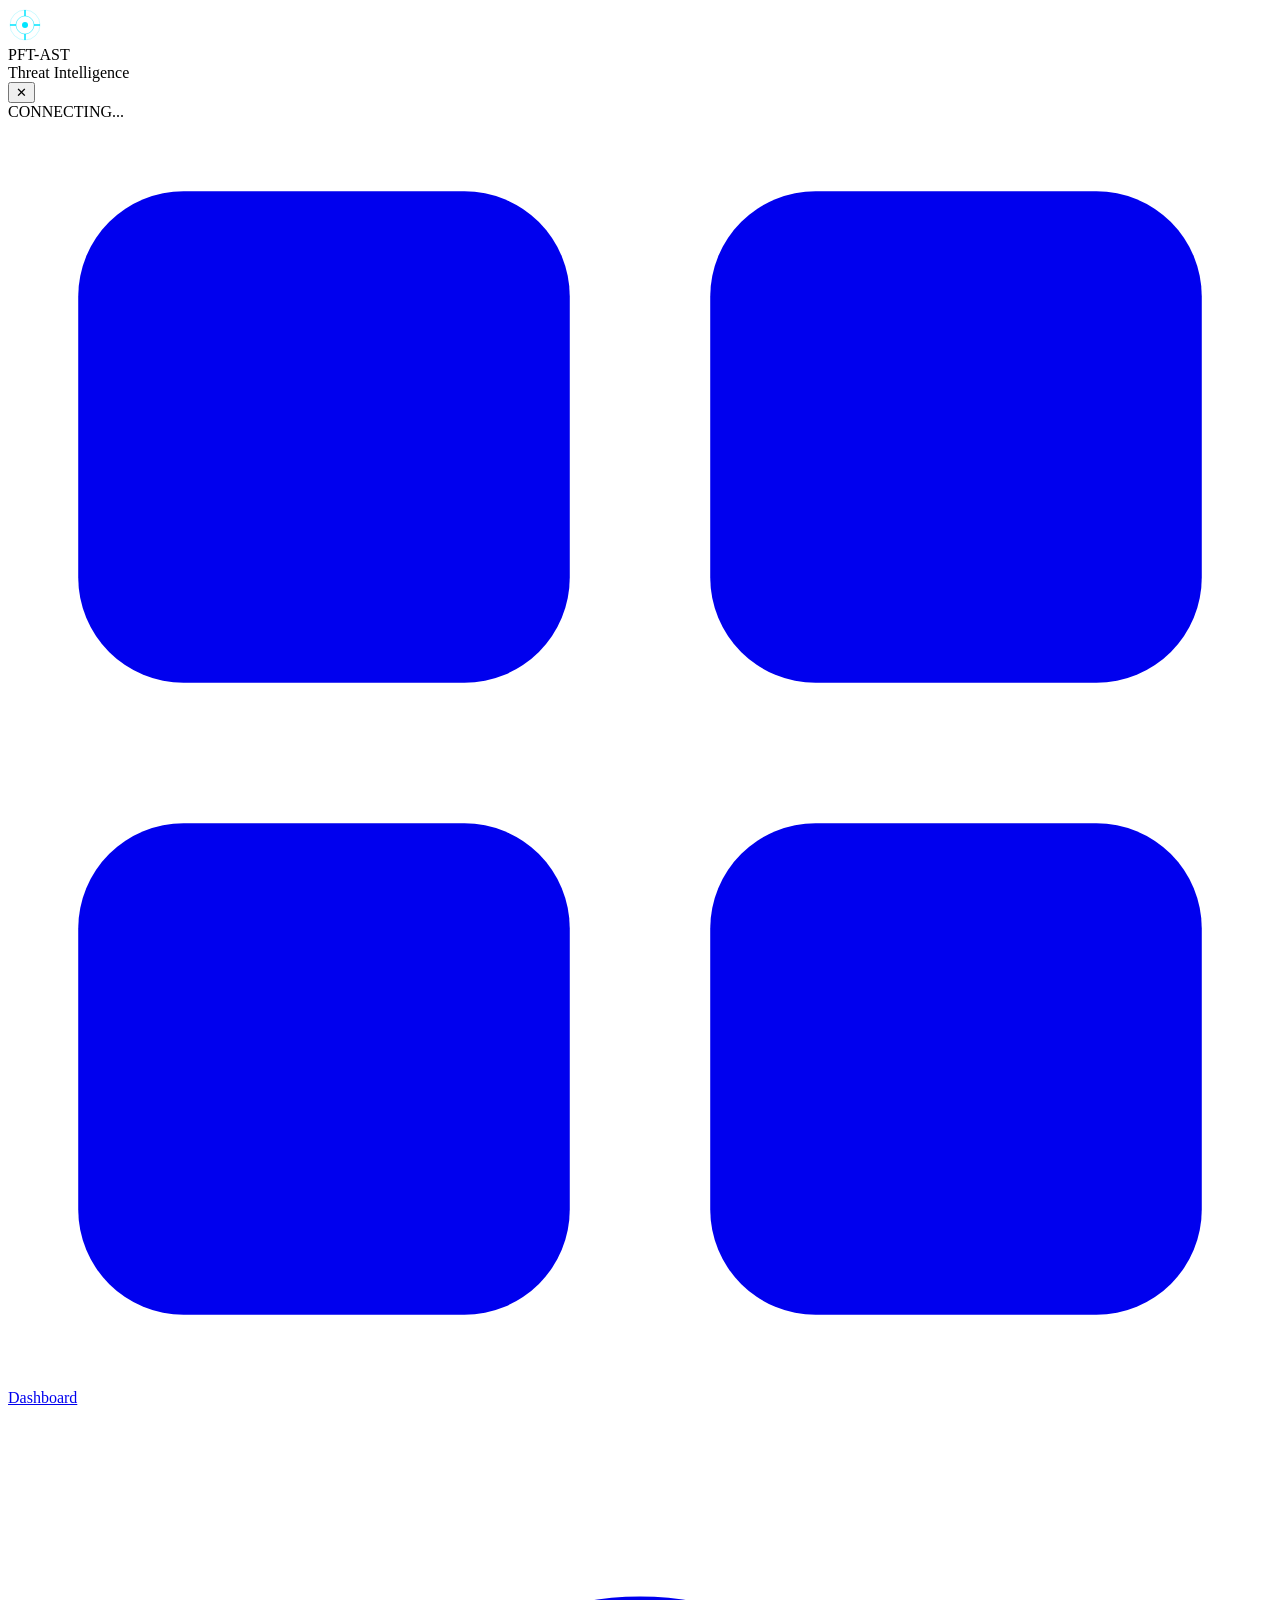
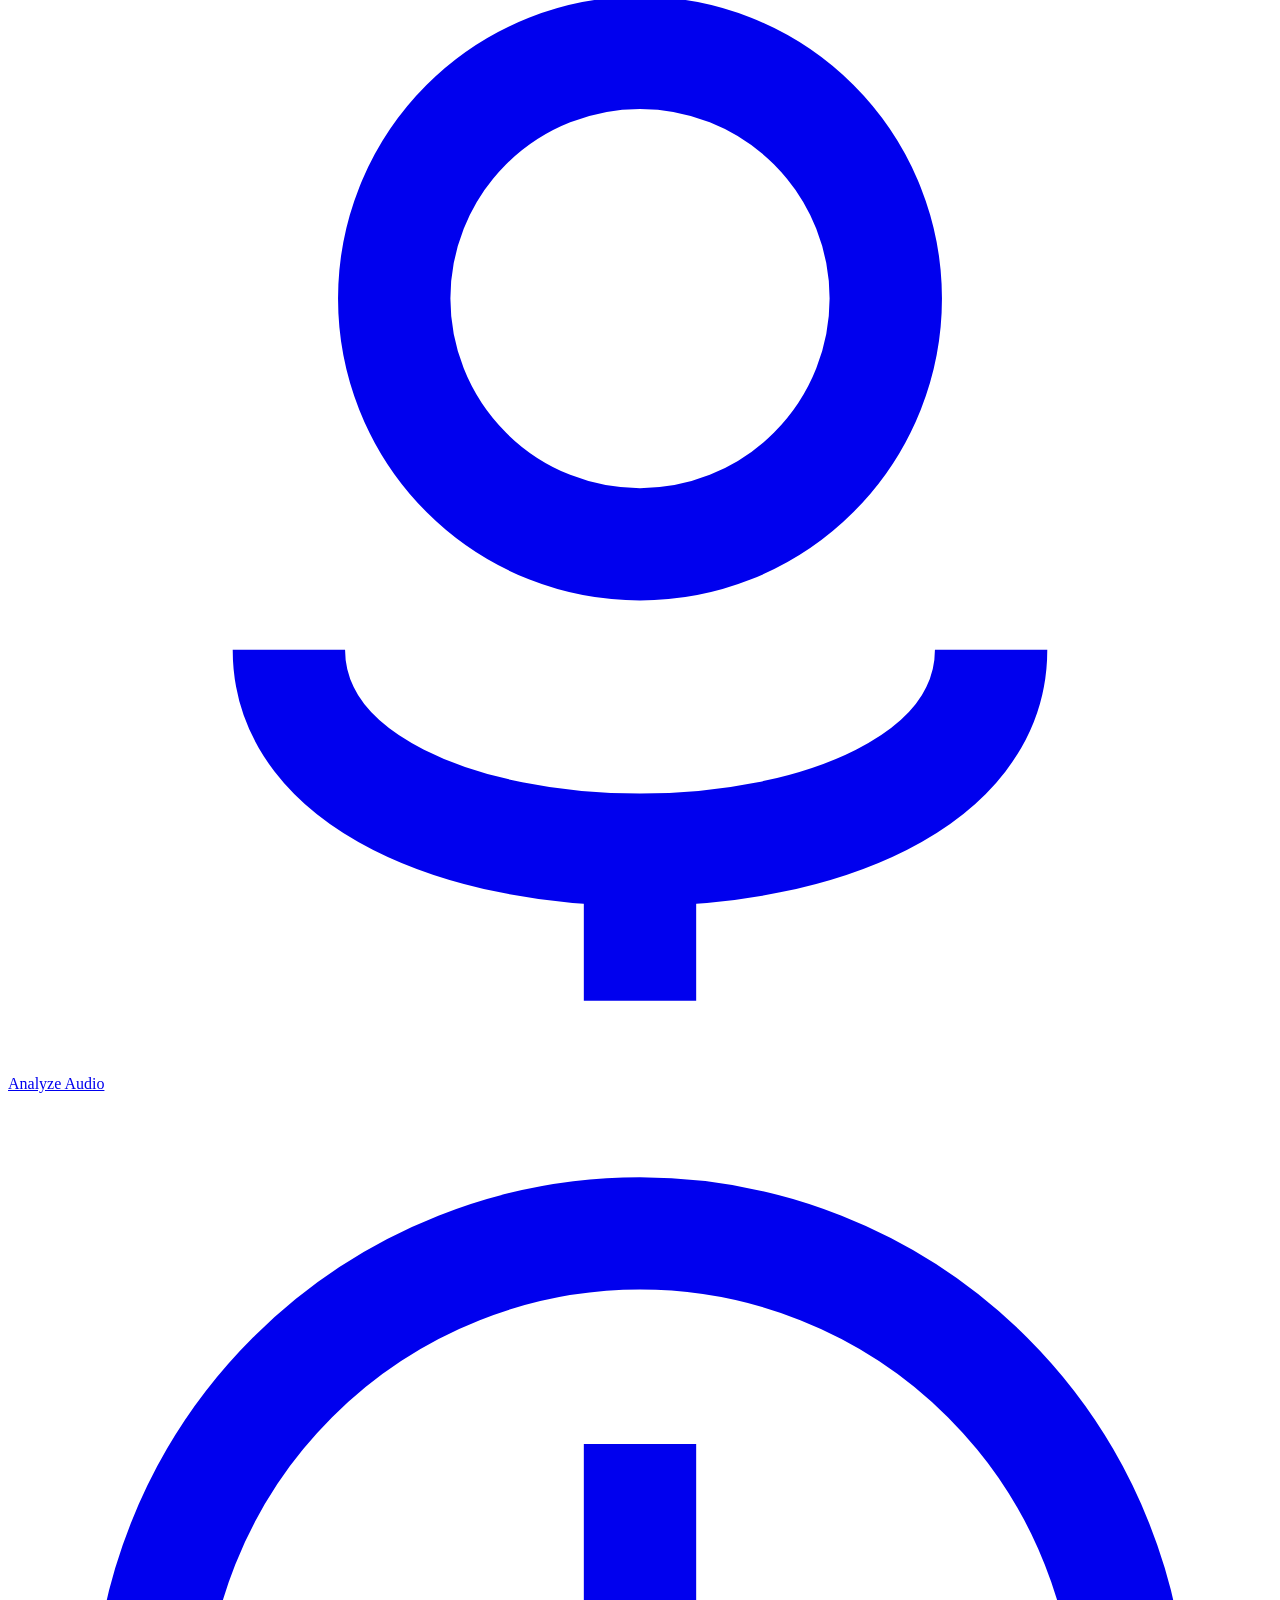
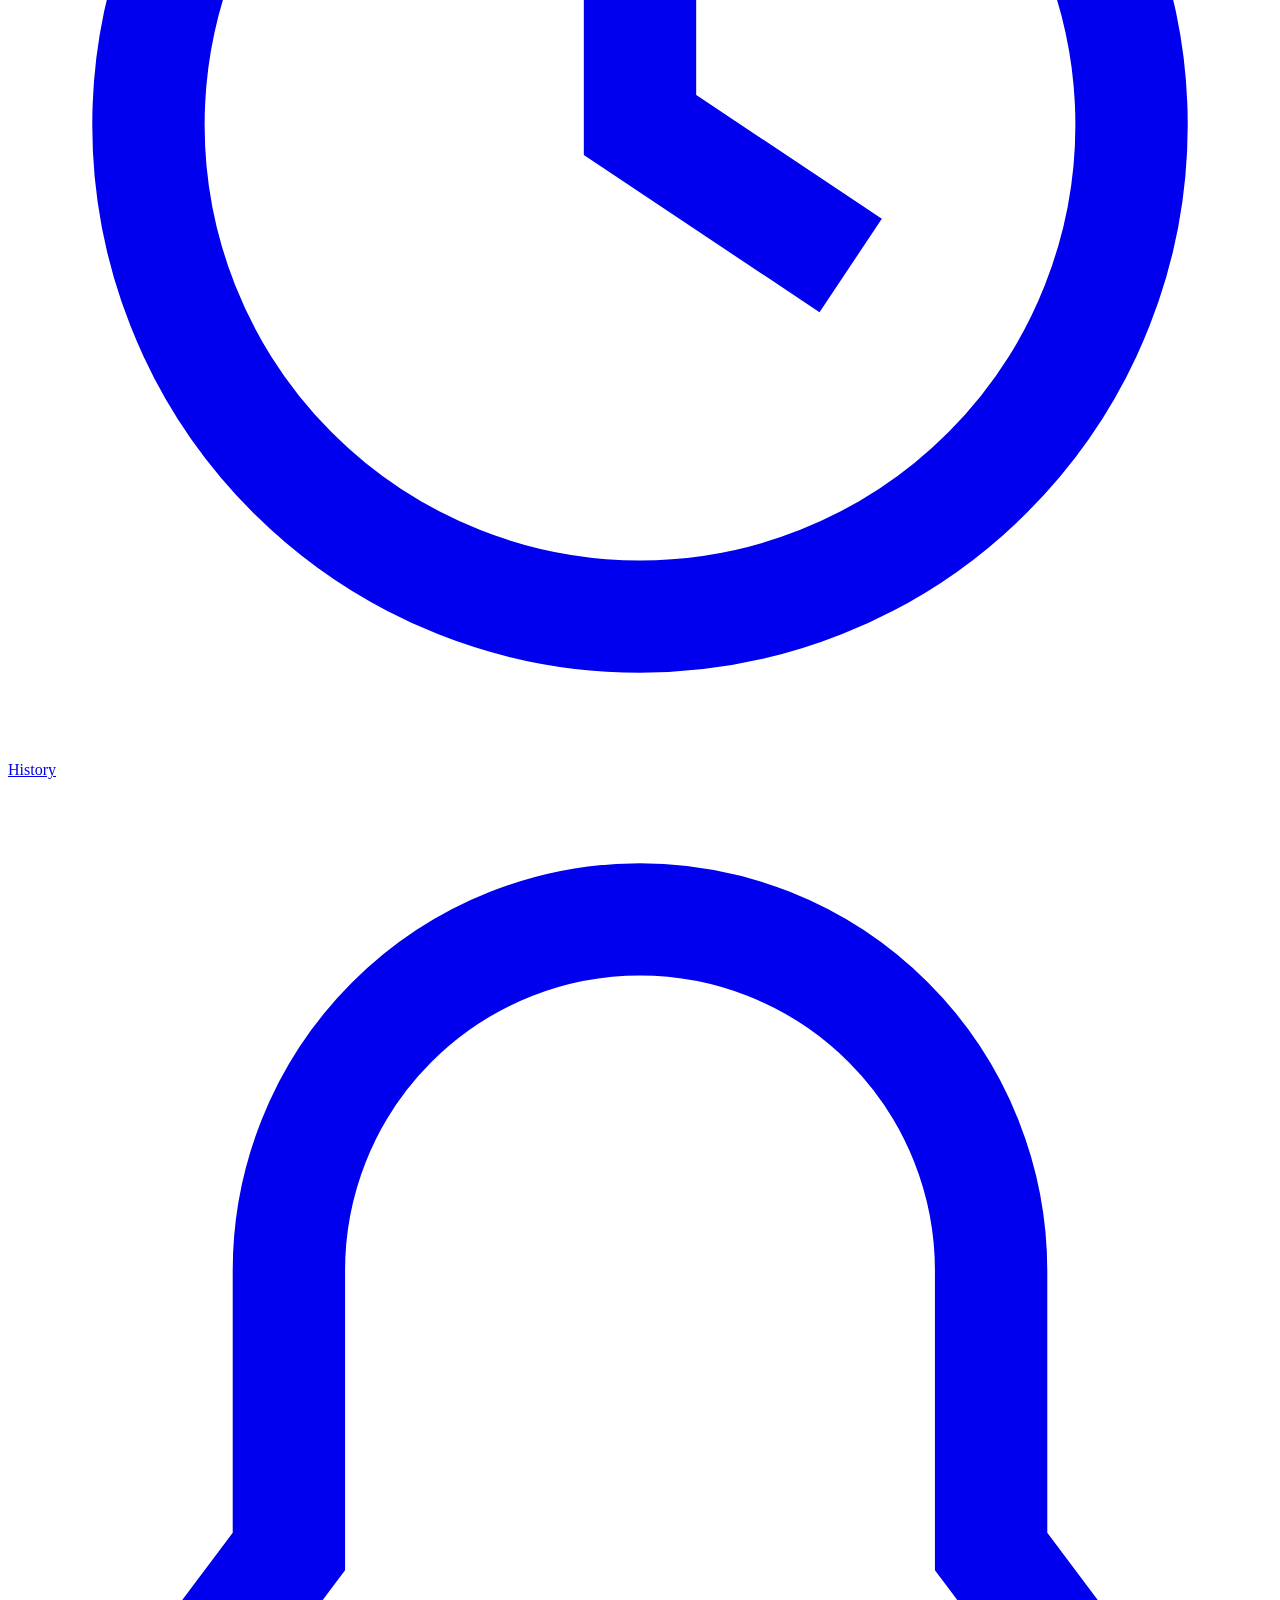
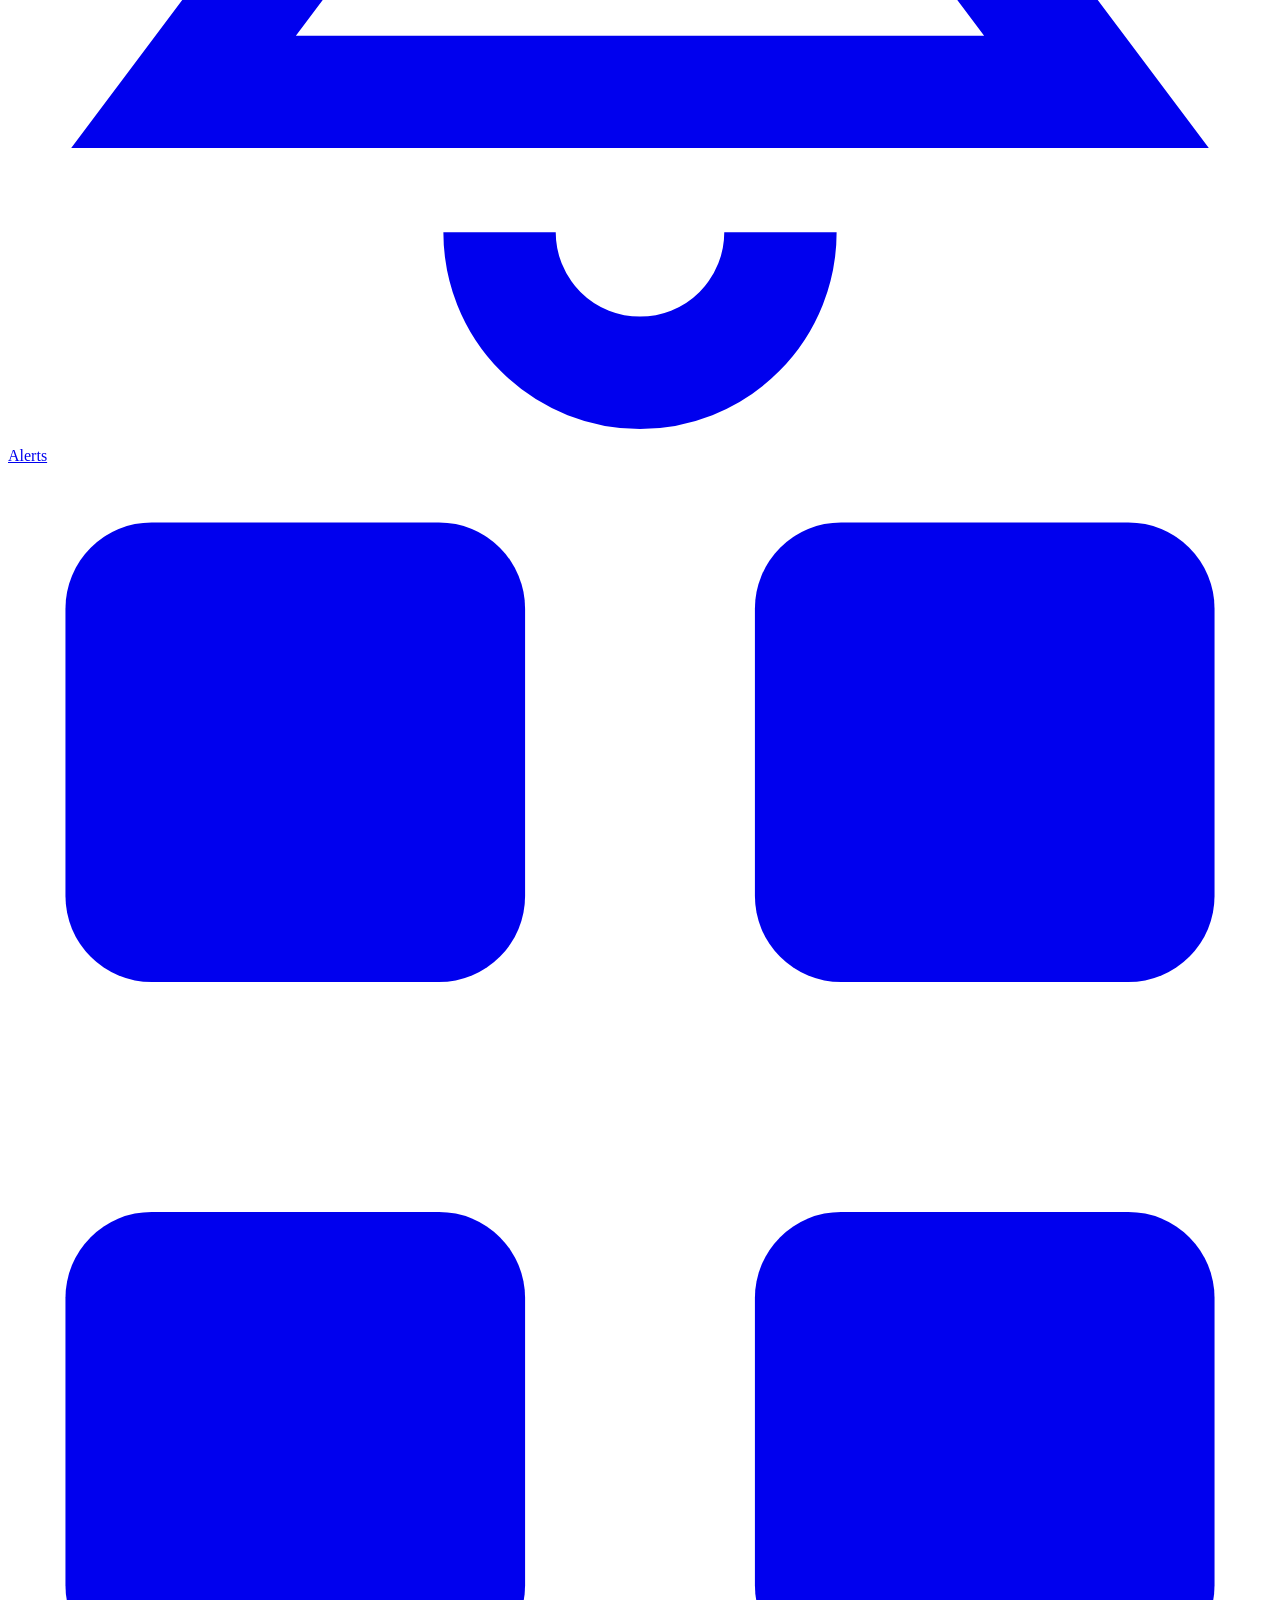
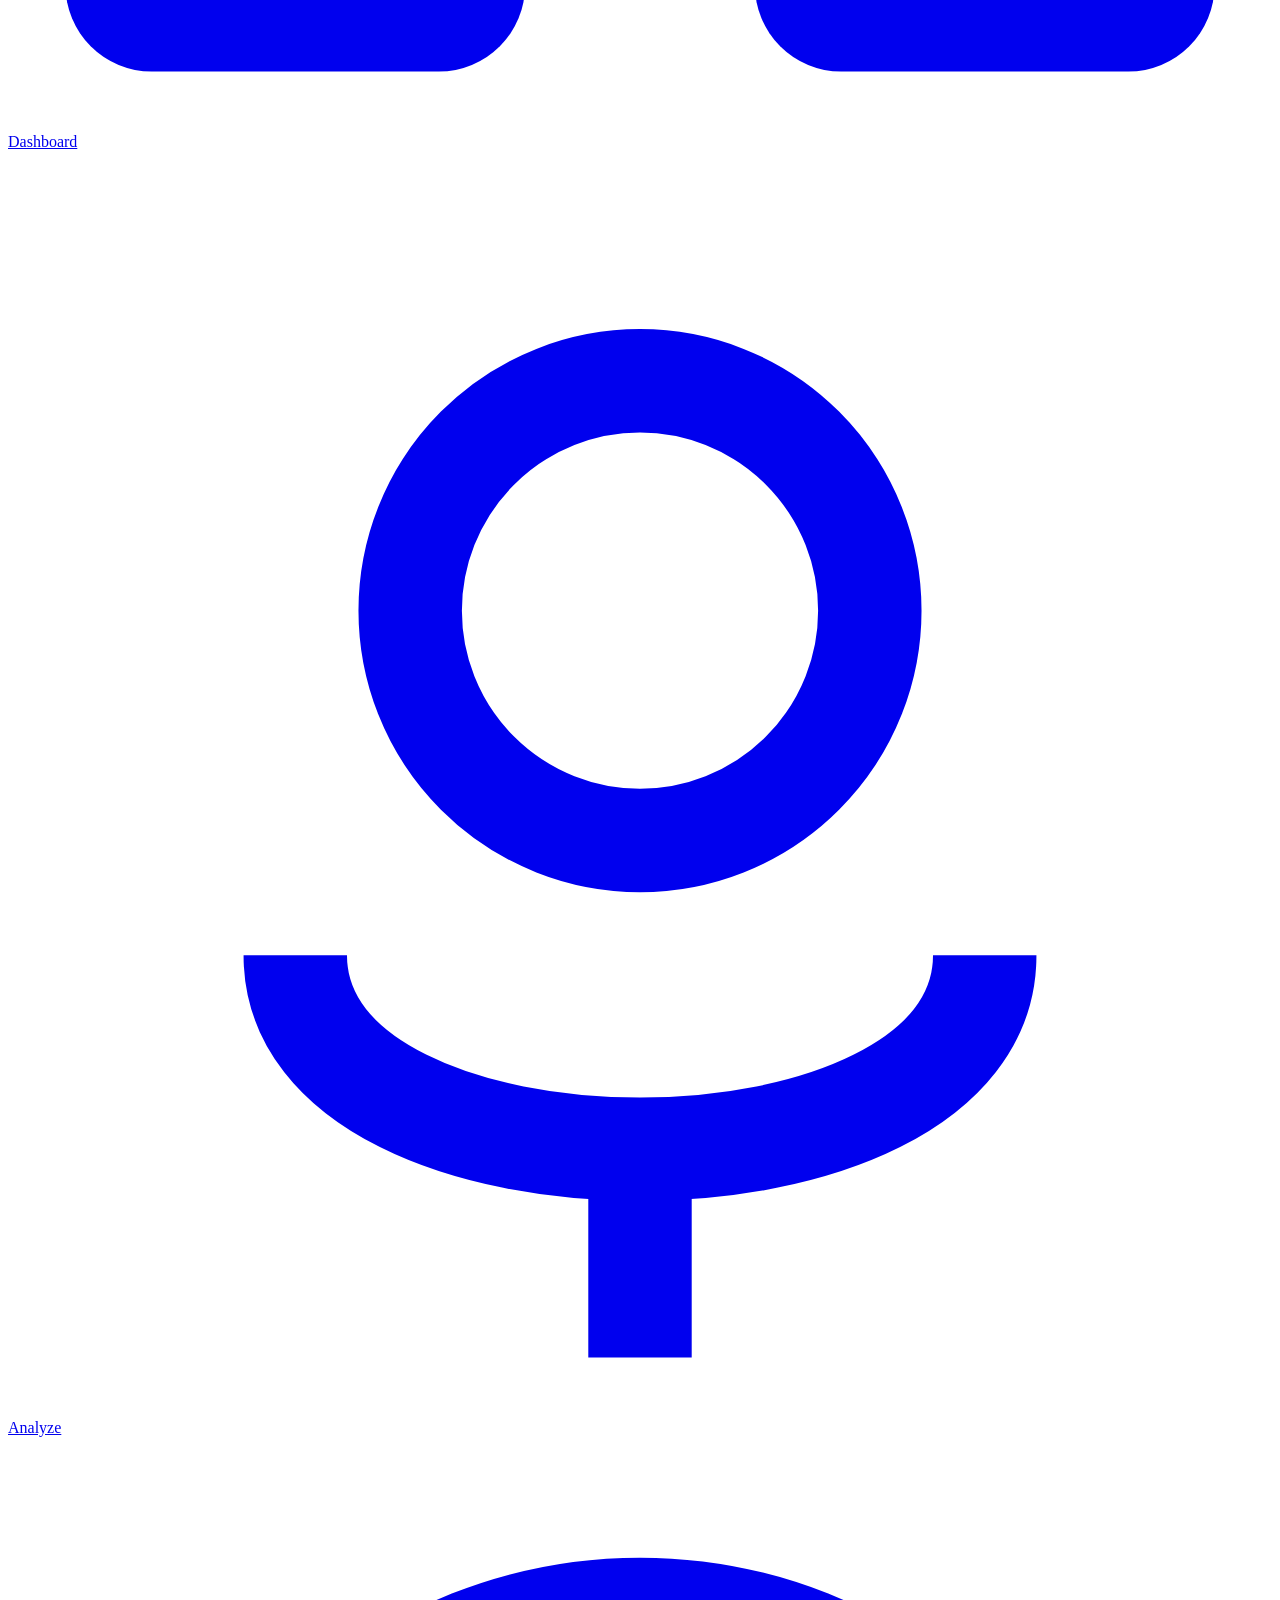
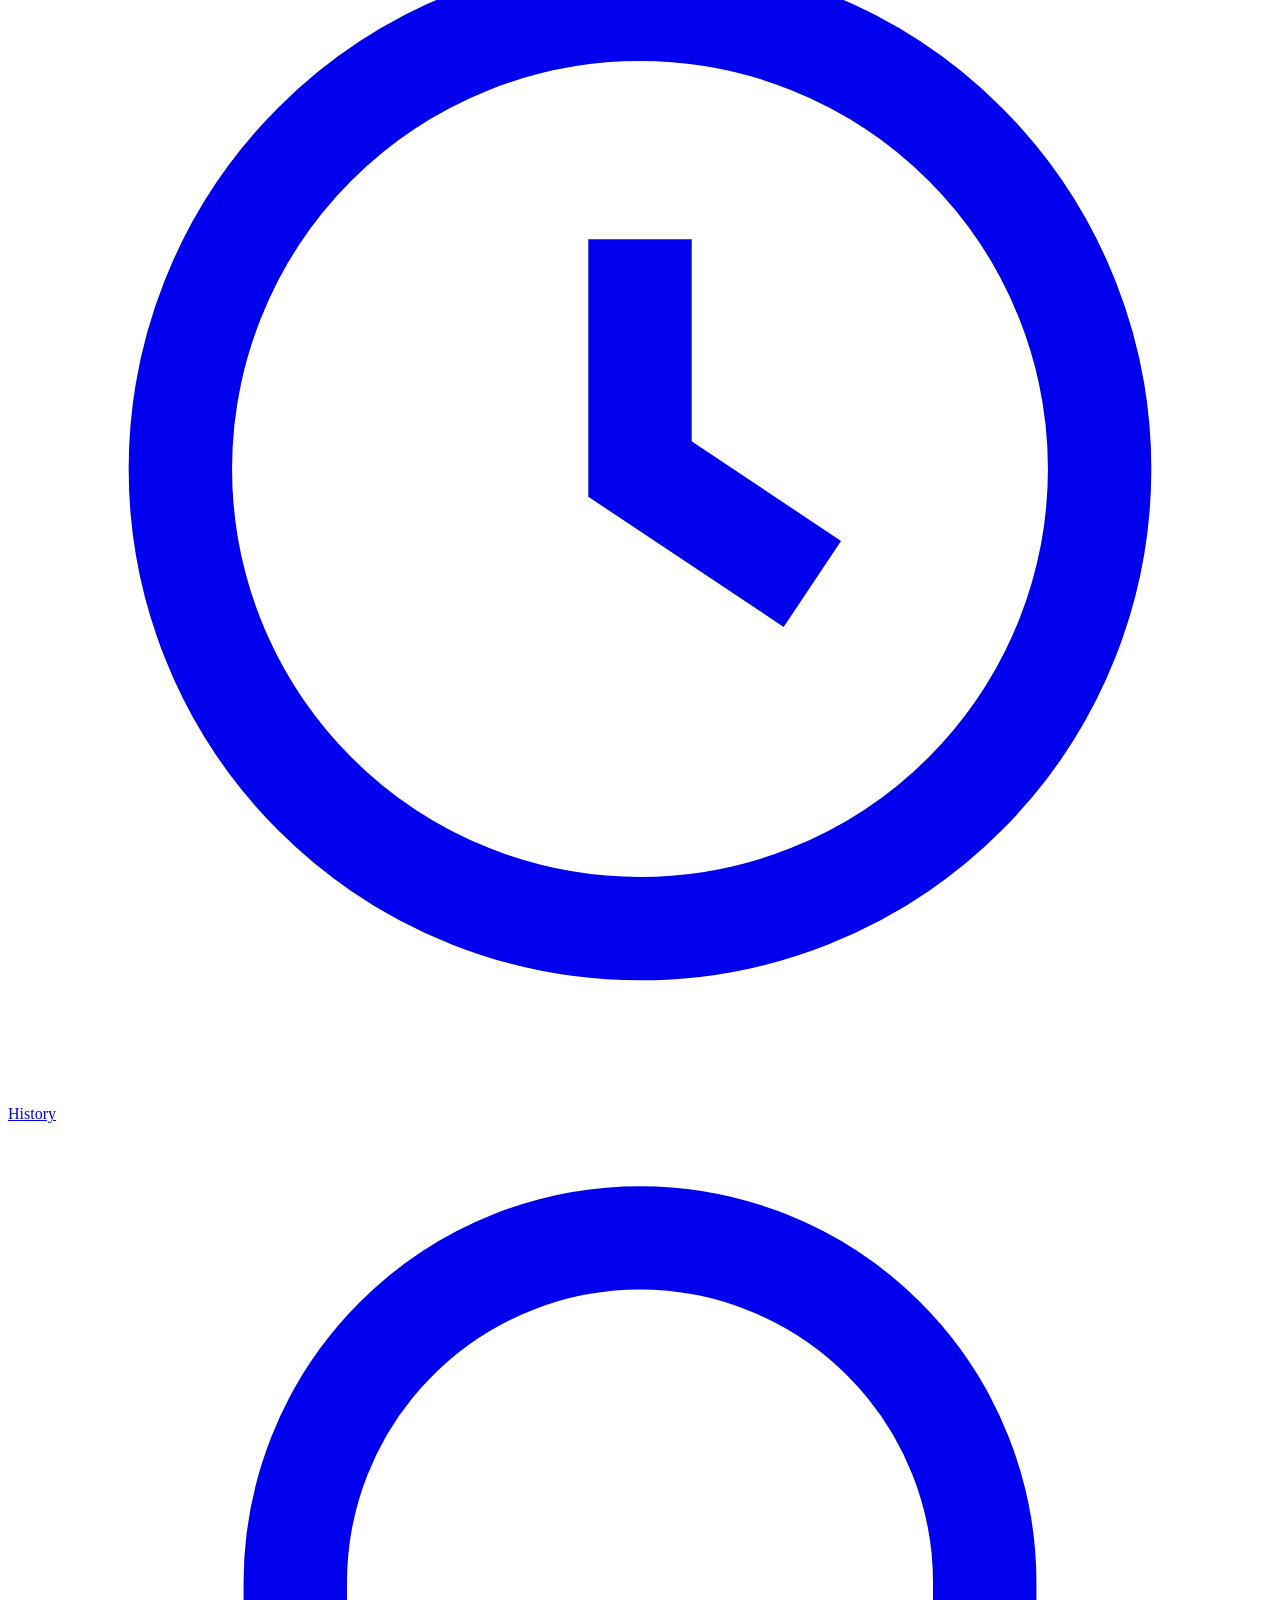
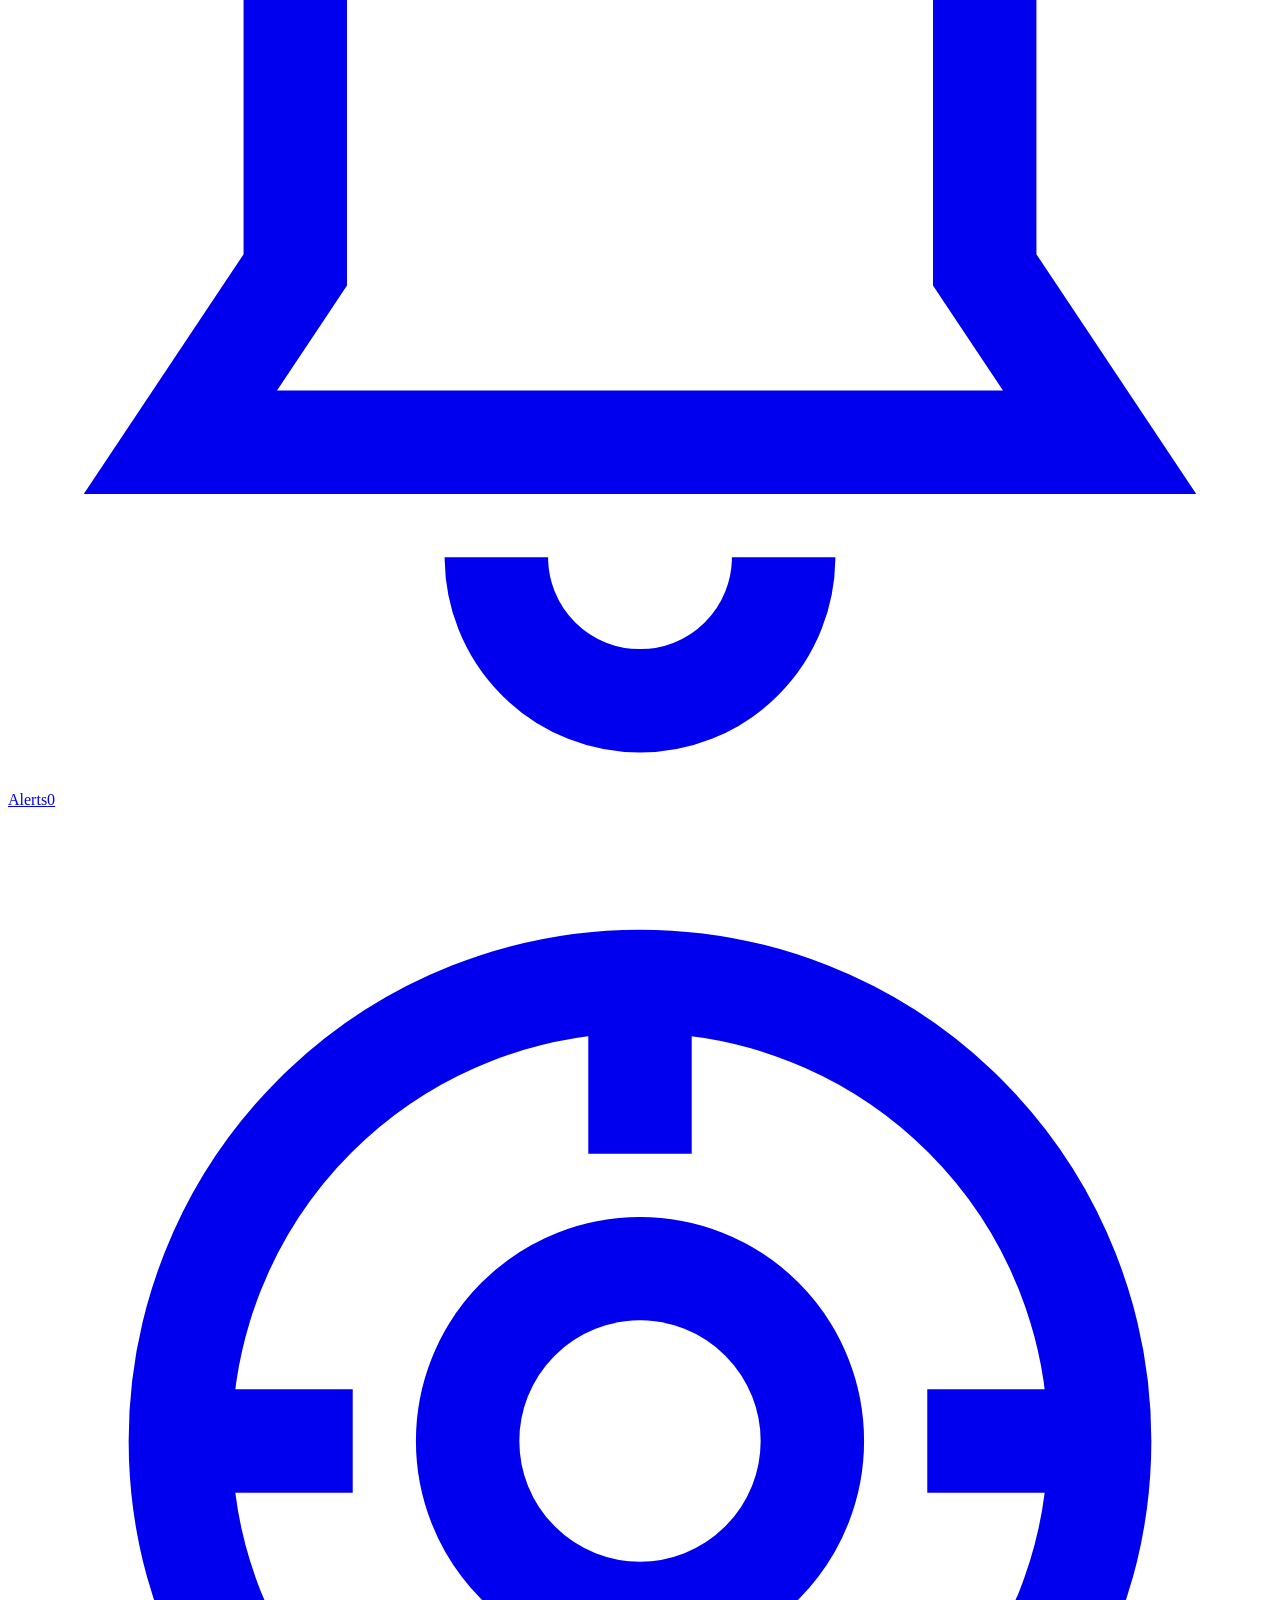
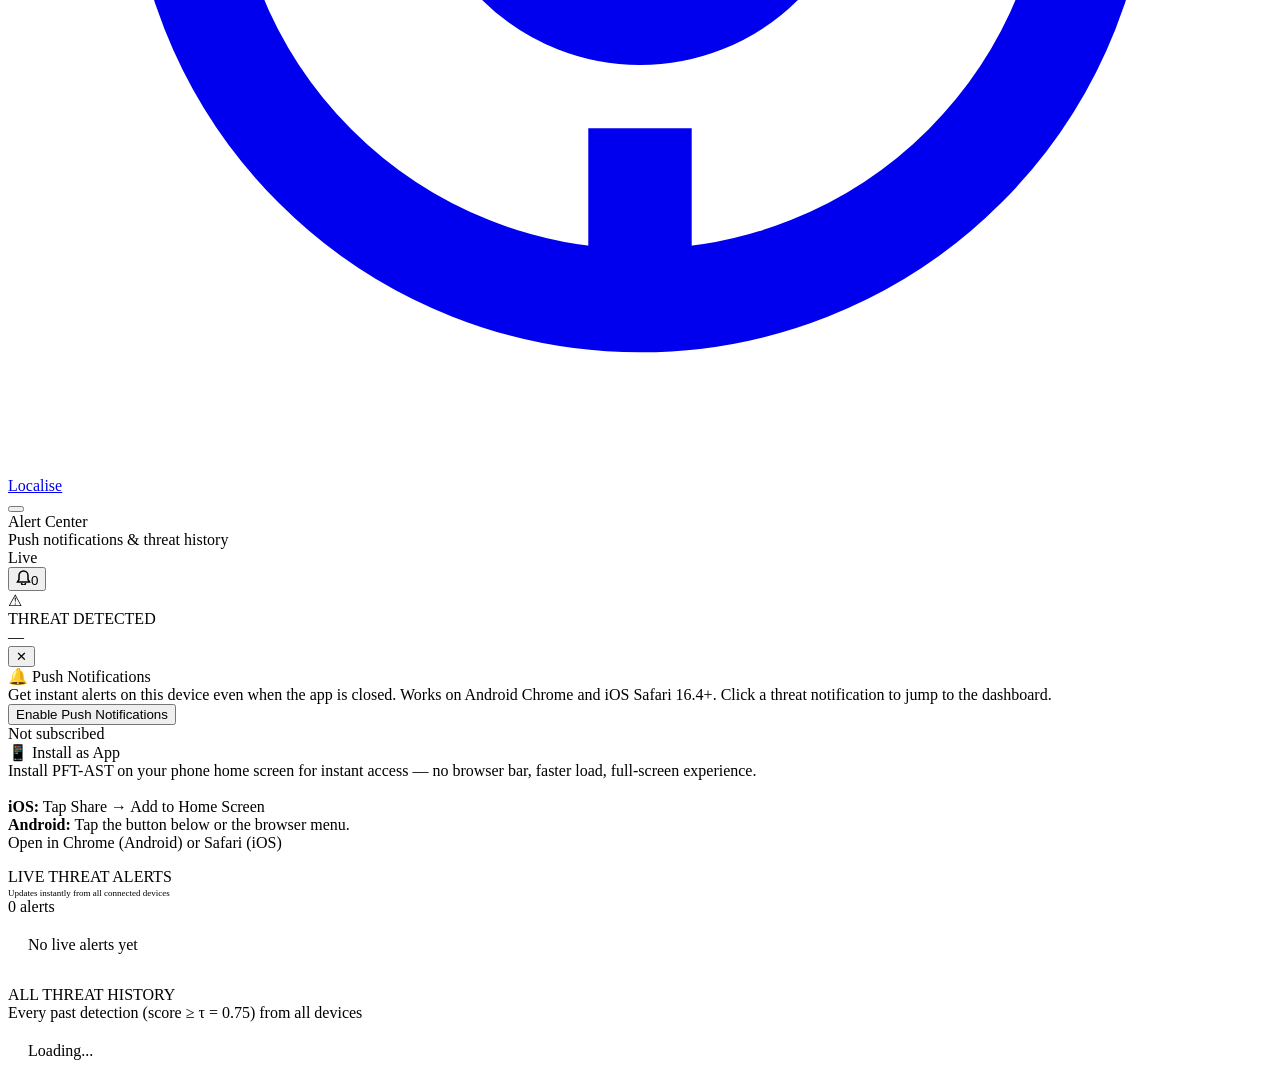
==== public/pages/alerts.html @ 306f9669 "Add files via upload" ====
<!DOCTYPE html>
<html lang="en">
<head>
<meta charset="UTF-8"><meta name="viewport" content="width=device-width,initial-scale=1,maximum-scale=1,viewport-fit=cover">
<meta name="theme-color" content="#060c17"><meta name="mobile-web-app-capable" content="yes"><meta name="apple-mobile-web-app-capable" content="yes">
<title>PFT-AST · Alerts</title>
<link rel="manifest" href="/manifest.json"><link rel="apple-touch-icon" href="/icons/icon-192.png">

<link rel="stylesheet" href="/app.css">
<script src="https://cdn.socket.io/4.7.5/socket.io.min.js"></script>
</head>
<body>
<div class="overlay" id="overlay" onclick="closeNav()"></div>
<aside class="sidebar" id="sidebar">
  <div class="sidebar-top"><div class="logo-mark"><svg width="34" height="34" viewBox="0 0 34 34" fill="none"><circle cx="17" cy="17" r="15" stroke="#00e5ff" stroke-width="1" opacity=".2"/><circle cx="17" cy="17" r="9" stroke="#00e5ff" stroke-width="1" opacity=".5"/><circle cx="17" cy="17" r="3" fill="#00e5ff"/><line x1="17" y1="2" x2="17" y2="8" stroke="#00e5ff" stroke-width="1.5"/><line x1="17" y1="26" x2="17" y2="32" stroke="#00e5ff" stroke-width="1.5"/><line x1="2" y1="17" x2="8" y2="17" stroke="#00e5ff" stroke-width="1.5"/><line x1="26" y1="17" x2="32" y2="17" stroke="#00e5ff" stroke-width="1.5"/></svg></div><div><div class="app-name">PFT-AST</div><div class="app-tag">Threat Intelligence</div></div><button class="sidebar-close" onclick="closeNav()">✕</button></div>
  <div class="live-pill" id="livePill"><span class="live-dot" id="liveDot"></span><span id="liveLabel">CONNECTING...</span></div>
  <nav class="sidebar-nav">
    <a href="/"                   class="nav-a" data-p="dashboard"><svg class="nav-ic" viewBox="0 0 18 18" fill="currentColor"><rect x="1" y="1" width="7" height="7" rx="1.5"/><rect x="10" y="1" width="7" height="7" rx="1.5"/><rect x="1" y="10" width="7" height="7" rx="1.5"/><rect x="10" y="10" width="7" height="7" rx="1.5"/></svg>Dashboard</a>
    <a href="/pages/analyze.html" class="nav-a" data-p="analyze"><svg class="nav-ic" viewBox="0 0 18 18" fill="none" stroke="currentColor" stroke-width="1.6"><circle cx="9" cy="7" r="3.5"/><path d="M4 12c0 3.8 10 3.8 10 0"/><line x1="9" y1="15" x2="9" y2="17"/></svg>Analyze Audio</a>
    <a href="/pages/history.html" class="nav-a" data-p="history"><svg class="nav-ic" viewBox="0 0 18 18" fill="none" stroke="currentColor" stroke-width="1.6"><circle cx="9" cy="9" r="7"/><polyline points="9,5 9,9 12,11"/></svg>History</a>
    <a href="/pages/alerts.html"  class="nav-a on" data-p="alerts"><svg class="nav-ic" viewBox="0 0 18 18" fill="none" stroke="currentColor" stroke-width="1.6"><path d="M9 2a5 5 0 0 0-5 5v4l-1.5 2h13L14 11V7a5 5 0 0 0-5-5z"/><path d="M7 15a2 2 0 0 0 4 0"/></svg>Alerts</a>
  </nav>
</aside>
<nav class="bot-nav"><div class="bot-nav-inner">
  <a href="/"                   class="bn" data-p="dashboard"><svg class="bn-ic" viewBox="0 0 22 22" fill="currentColor"><rect x="1" y="1" width="8" height="8" rx="1.5"/><rect x="13" y="1" width="8" height="8" rx="1.5"/><rect x="1" y="13" width="8" height="8" rx="1.5"/><rect x="13" y="13" width="8" height="8" rx="1.5"/></svg>Dashboard</a>
  <a href="/pages/analyze.html" class="bn" data-p="analyze"><svg class="bn-ic" viewBox="0 0 22 22" fill="none" stroke="currentColor" stroke-width="1.8"><circle cx="11" cy="8" r="4"/><path d="M5 14c0 4.5 12 4.5 12 0"/><line x1="11" y1="18" x2="11" y2="21"/></svg>Analyze</a>
  <a href="/pages/history.html" class="bn" data-p="history"><svg class="bn-ic" viewBox="0 0 22 22" fill="none" stroke="currentColor" stroke-width="1.8"><circle cx="11" cy="11" r="8"/><polyline points="11,7 11,11 14,13"/></svg>History</a>
  <a href="/pages/alerts.html"  class="bn on" data-p="alerts"><svg class="bn-ic" viewBox="0 0 22 22" fill="none" stroke="currentColor" stroke-width="1.8"><path d="M11 2a6 6 0 0 0-6 6v5L3 16h16l-2-3V8a6 6 0 0 0-6-6z"/><path d="M8.5 18a2.5 2.5 0 0 0 5 0"/></svg>Alerts<span class="bn-bdg" id="bnAlertDot">0</span></a>
  <a href="/pages/localise.html" class="bn" data-p="localise"><svg class="bn-ic" viewBox="0 0 22 22" fill="none" stroke="currentColor" stroke-width="1.8"><circle cx="11" cy="11" r="8"/><circle cx="11" cy="11" r="3"/><line x1="11" y1="3" x2="11" y2="6"/><line x1="11" y1="16" x2="11" y2="19"/><line x1="3" y1="11" x2="6" y2="11"/><line x1="16" y1="11" x2="19" y2="11"/></svg>Localise</a>
</div></nav>
<div class="shell">
<header class="topbar">
  <div class="topbar-l"><button class="hamburger" onclick="openNav()"><span></span><span></span><span></span></button><div><div class="topbar-title">Alert Center</div><div class="topbar-sub">Push notifications &amp; threat history</div></div></div>
  <div class="topbar-r"><div class="conn-badge" id="connBadge"><span class="cbd"></span><span>Live</span></div><button class="bell-btn" id="bellBtn"><svg width="15" height="15" viewBox="0 0 15 15" fill="none" stroke="currentColor" stroke-width="1.5"><path d="M7.5 1A4.5 4.5 0 0 0 3 5.5v4L1.5 12h12L12 9.5v-4A4.5 4.5 0 0 0 7.5 1z"/><path d="M5.5 13a2 2 0 0 0 4 0"/></svg><span class="bell-ct" id="bellCount">0</span></button></div>
</header>
<main class="main">
  <div class="alert-banner" id="alertBanner"><span class="ab-icon">⚠</span><div class="ab-body"><div class="ab-title">THREAT DETECTED</div><div class="ab-detail" id="bannerDetail">—</div></div><button class="ab-close" onclick="closeBanner()">✕</button></div>

  <!-- Push + Install settings -->
  <div class="notif-grid" style="margin-bottom:16px">
    <div class="notif-card">
      <div class="nc-title">🔔 Push Notifications</div>
      <div class="nc-sub">Get instant alerts on this device even when the app is closed. Works on Android Chrome and iOS Safari 16.4+. Click a threat notification to jump to the dashboard.</div>
      <button class="btn-push" id="btnPush" onclick="togglePush()">Enable Push Notifications</button>
      <div class="push-status" id="pushSt">Not subscribed</div>
    </div>
    <div class="notif-card">
      <div class="nc-title">📱 Install as App</div>
      <div class="nc-sub">Install PFT-AST on your phone home screen for instant access — no browser bar, faster load, full-screen experience.<br><br><b>iOS:</b> Tap Share → Add to Home Screen<br><b>Android:</b> Tap the button below or the browser menu.</div>
      <button class="btn-push" id="btnInstall" onclick="doInstall()" style="display:none">Install App</button>
      <div class="push-status" id="installSt">Open in Chrome (Android) or Safari (iOS)</div>
    </div>
  </div>

  <!-- Live alerts (WebSocket) -->
  <div class="card" style="margin-bottom:12px">
    <div class="feed-hd"><div><div class="card-title">LIVE THREAT ALERTS</div><div style="font-size:9px;color:var(--t4);margin-top:2px">Updates instantly from all connected devices</div></div><div class="feed-live"><span class="feed-ldot"></span><span id="liveAlertCt">0 alerts</span></div></div>
    <div class="alert-list" id="liveAlerts"><div class="empty" style="padding:20px">No live alerts yet</div></div>
  </div>

  <!-- Historical threats from DB -->
  <div class="card">
    <div class="card-hd"><span class="card-title">ALL THREAT HISTORY</span></div>
    <div class="card-sub">Every past detection (score ≥ τ = 0.75) from all devices</div>
    <div class="alert-list" id="histAlerts"><div class="empty" style="padding:20px">Loading...</div></div>
  </div>
</main>
</div>
<script src="/config.js"></script>
<script src="/app.js"></script><script>window.PAGE='alerts'; initPage();</script>
</body>
</html>
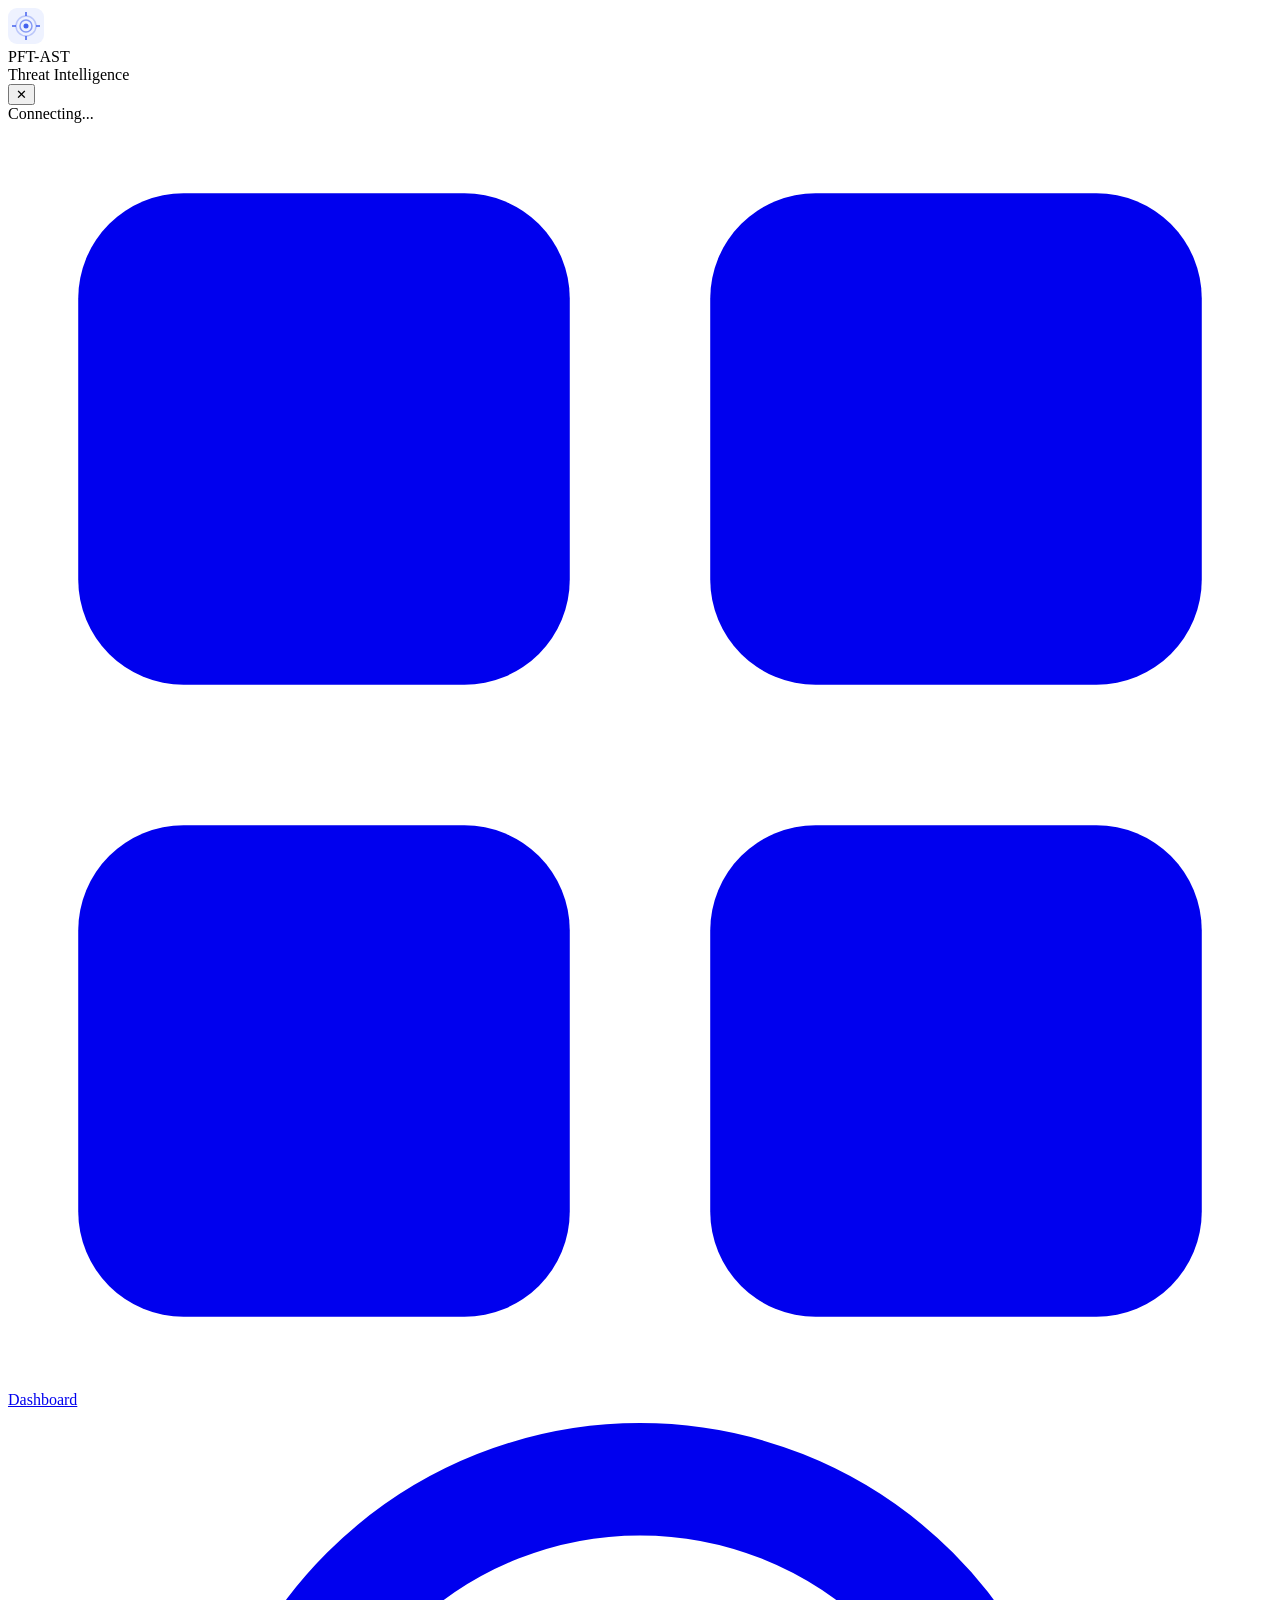
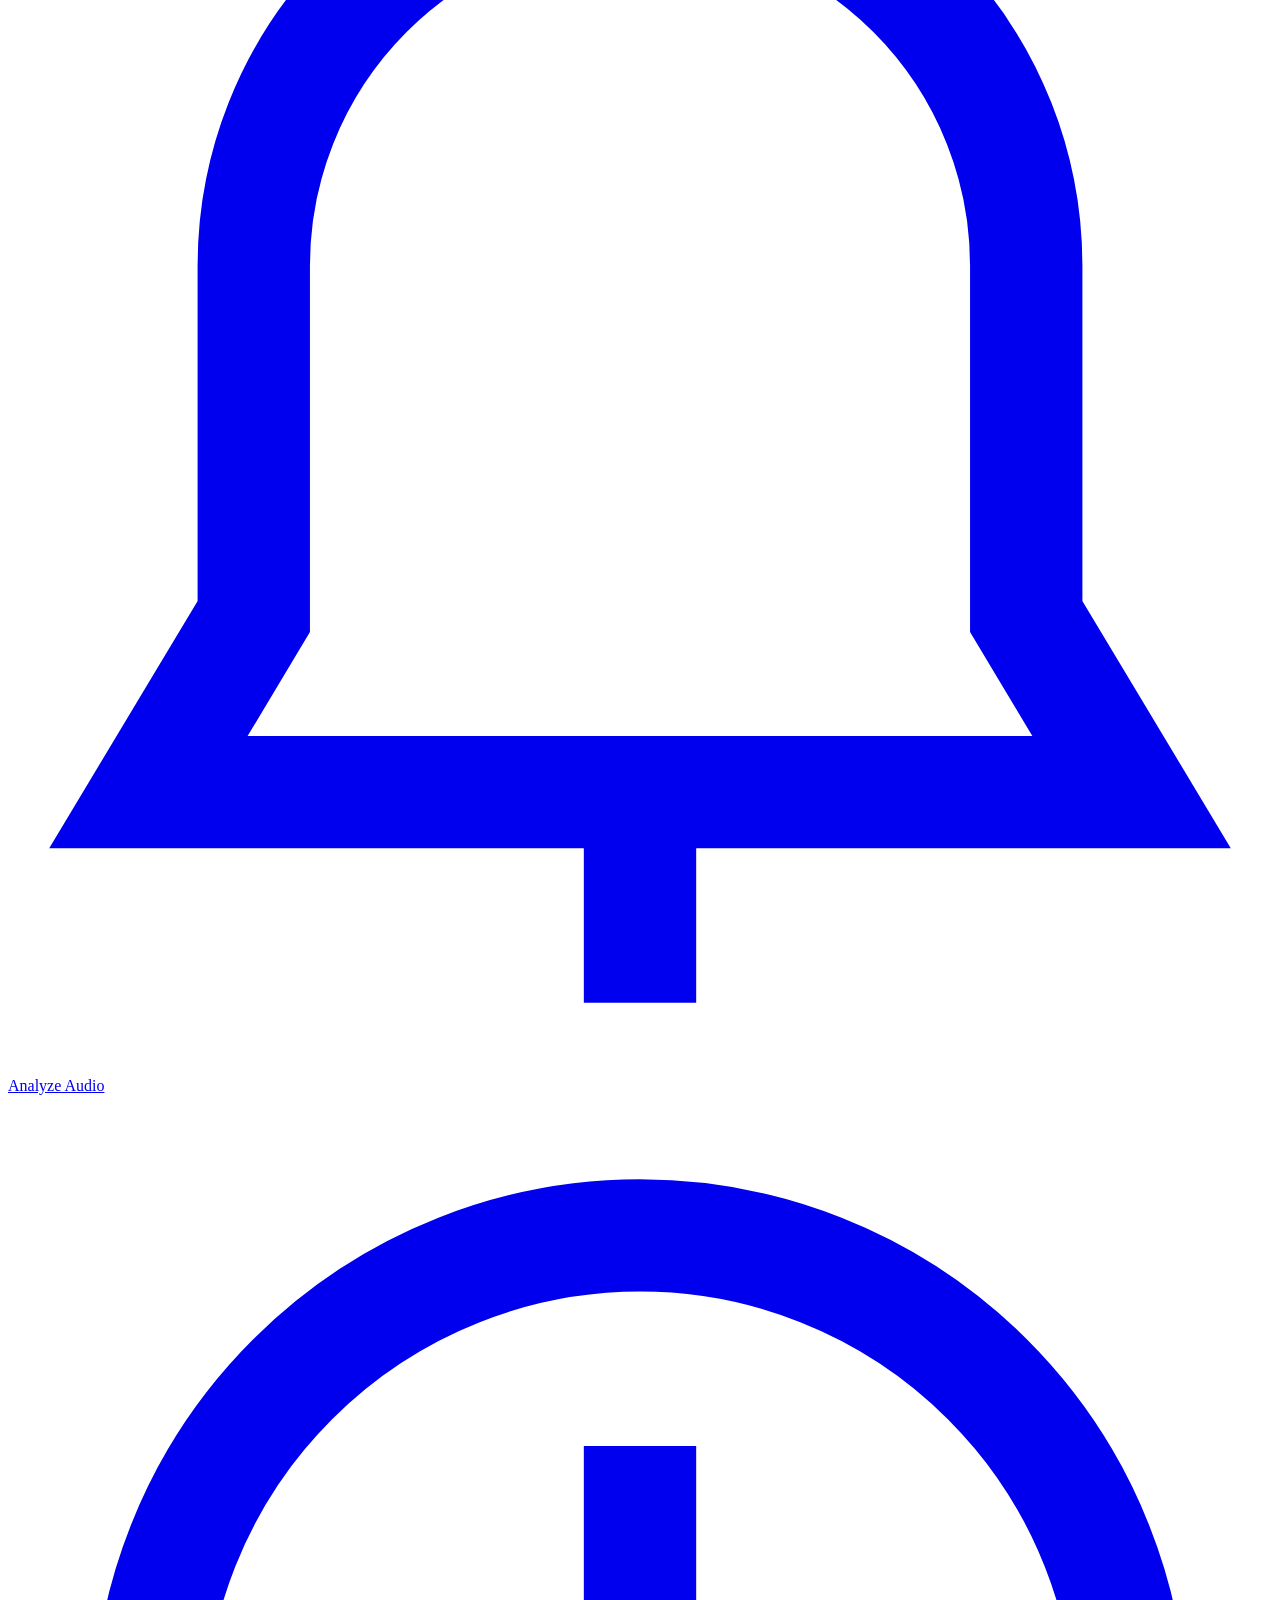
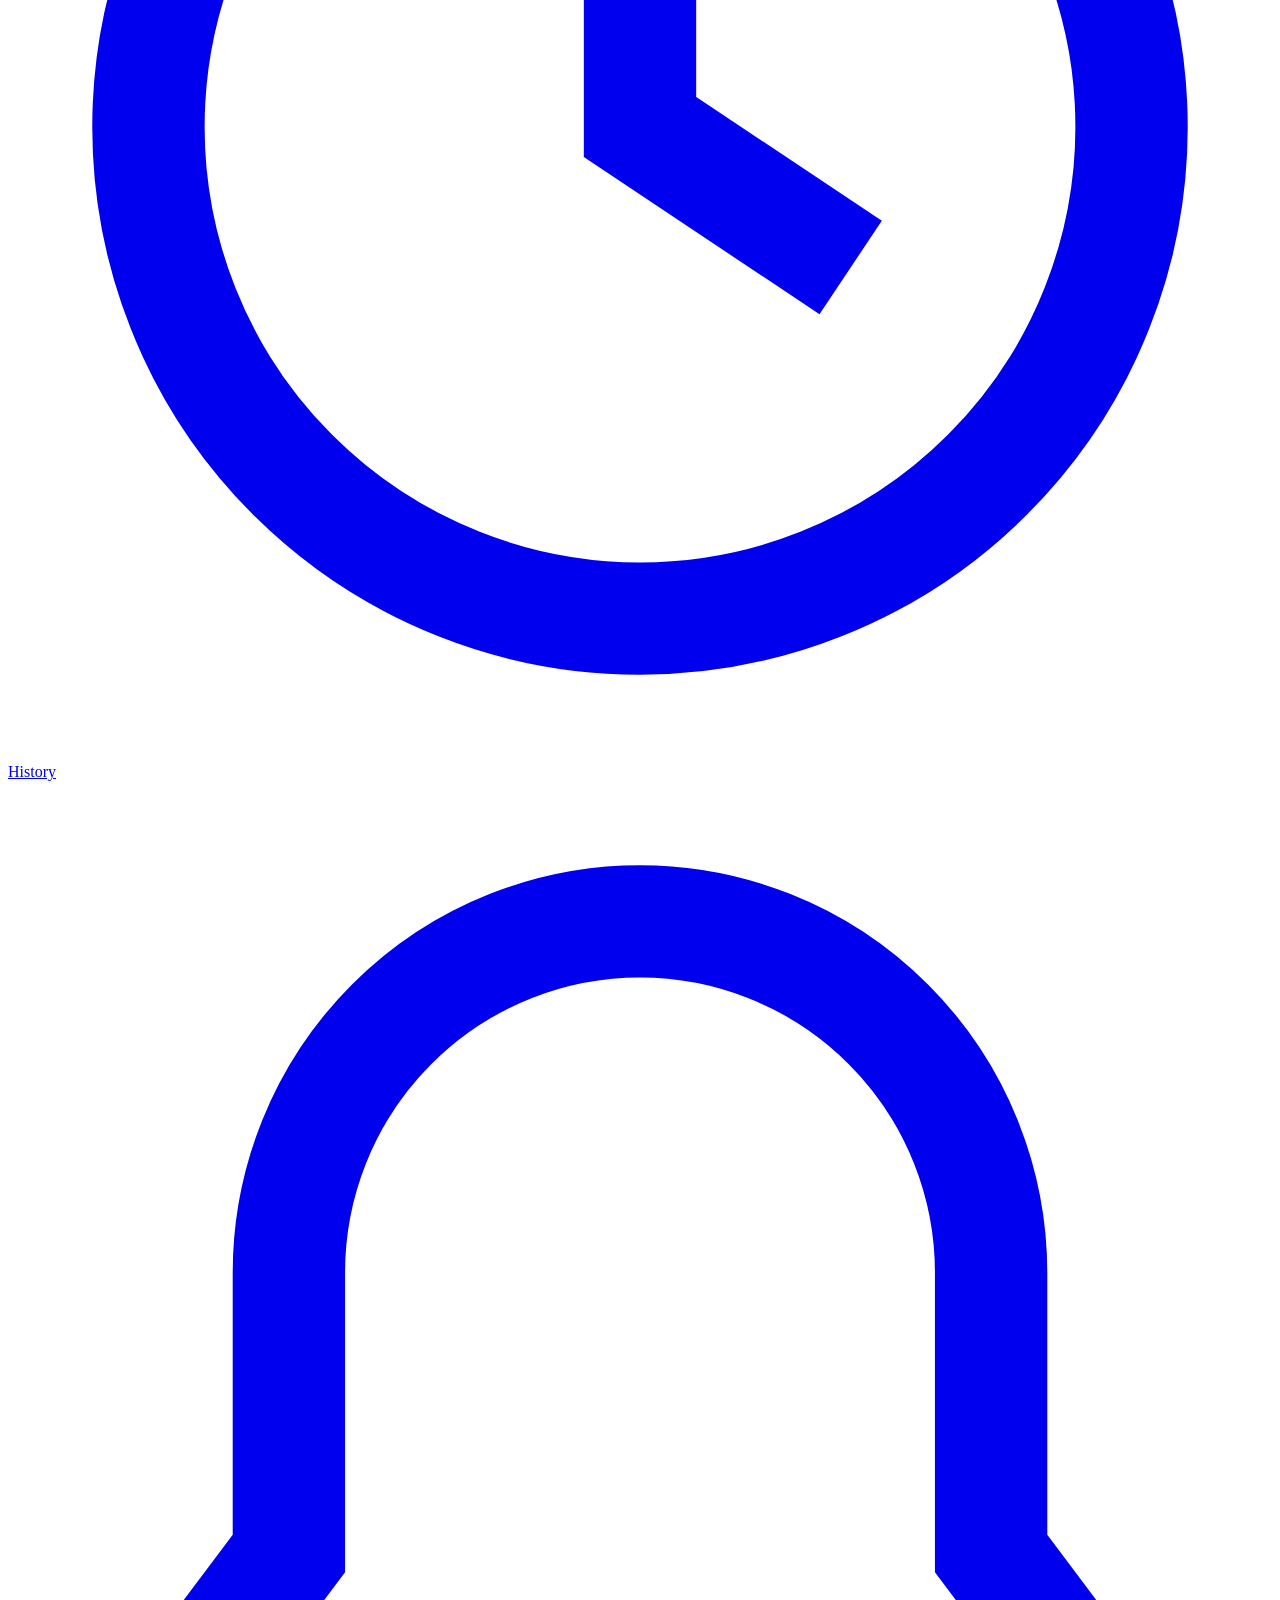
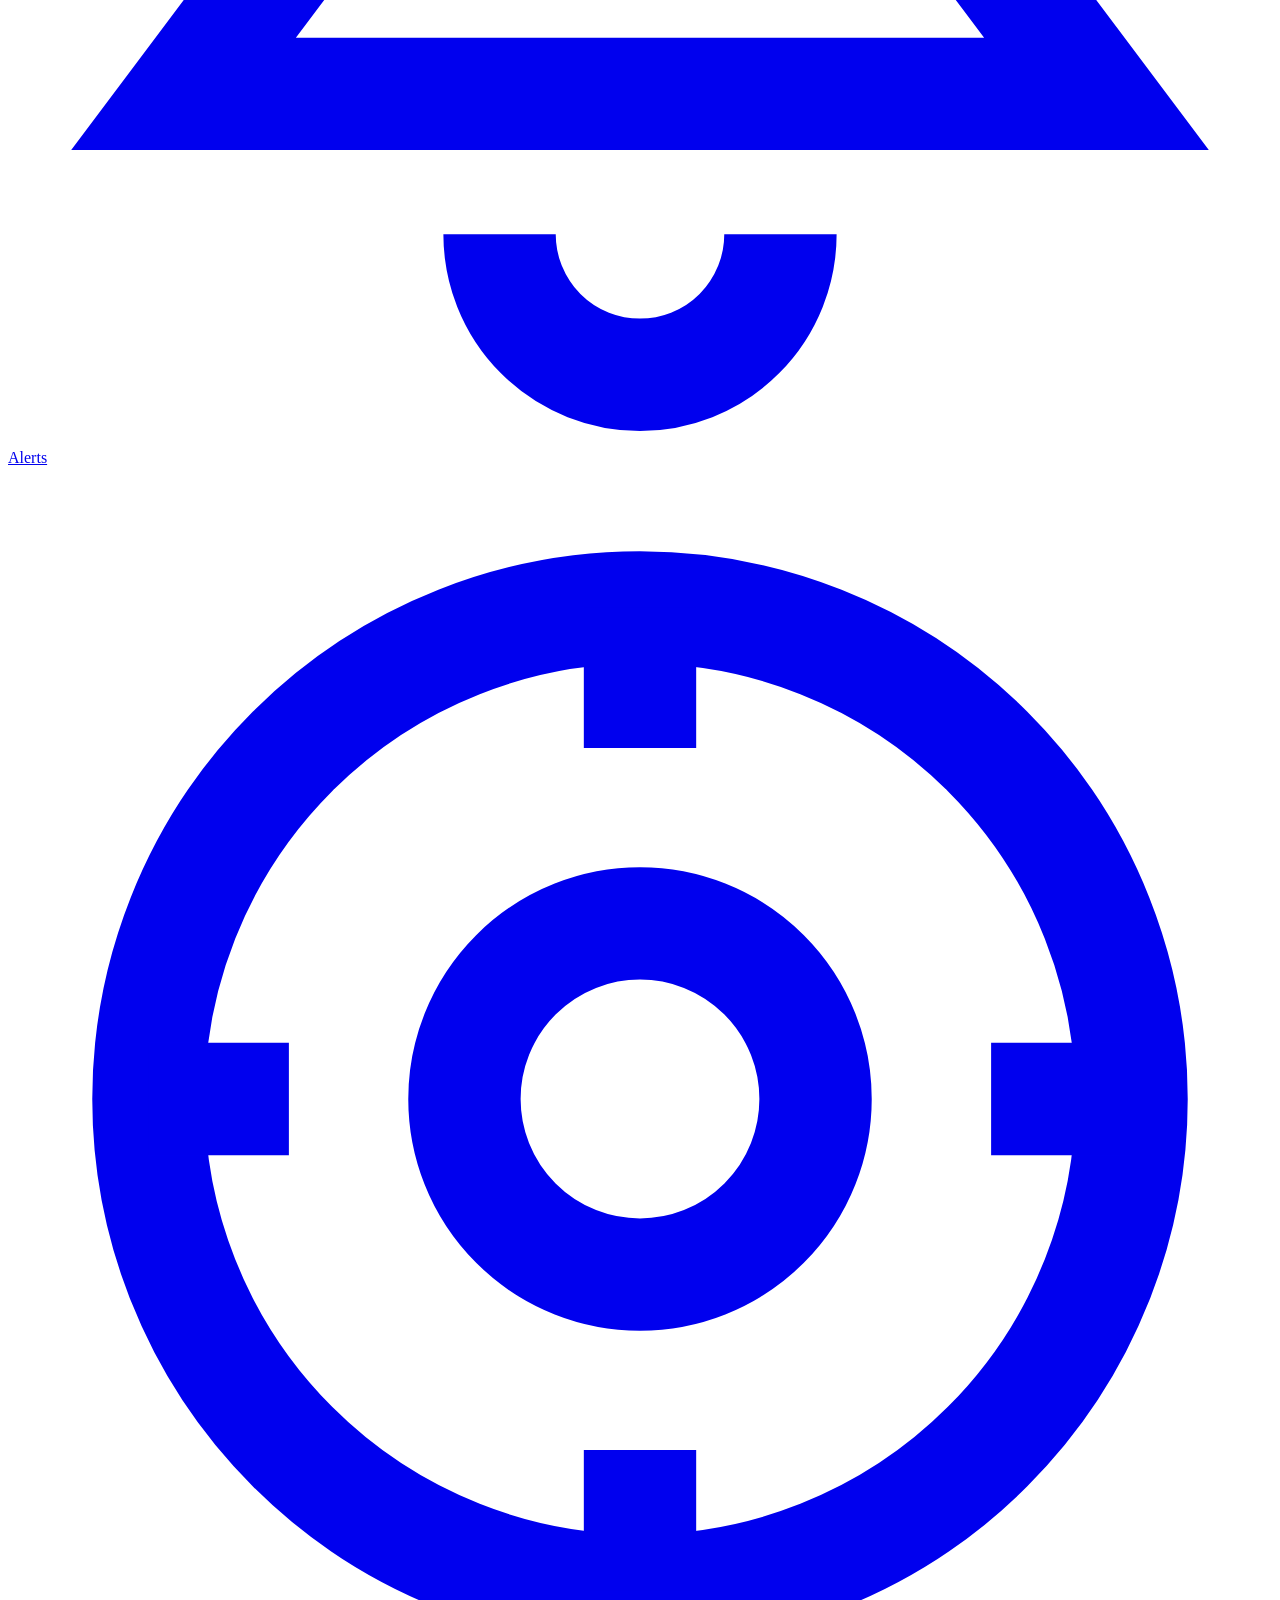
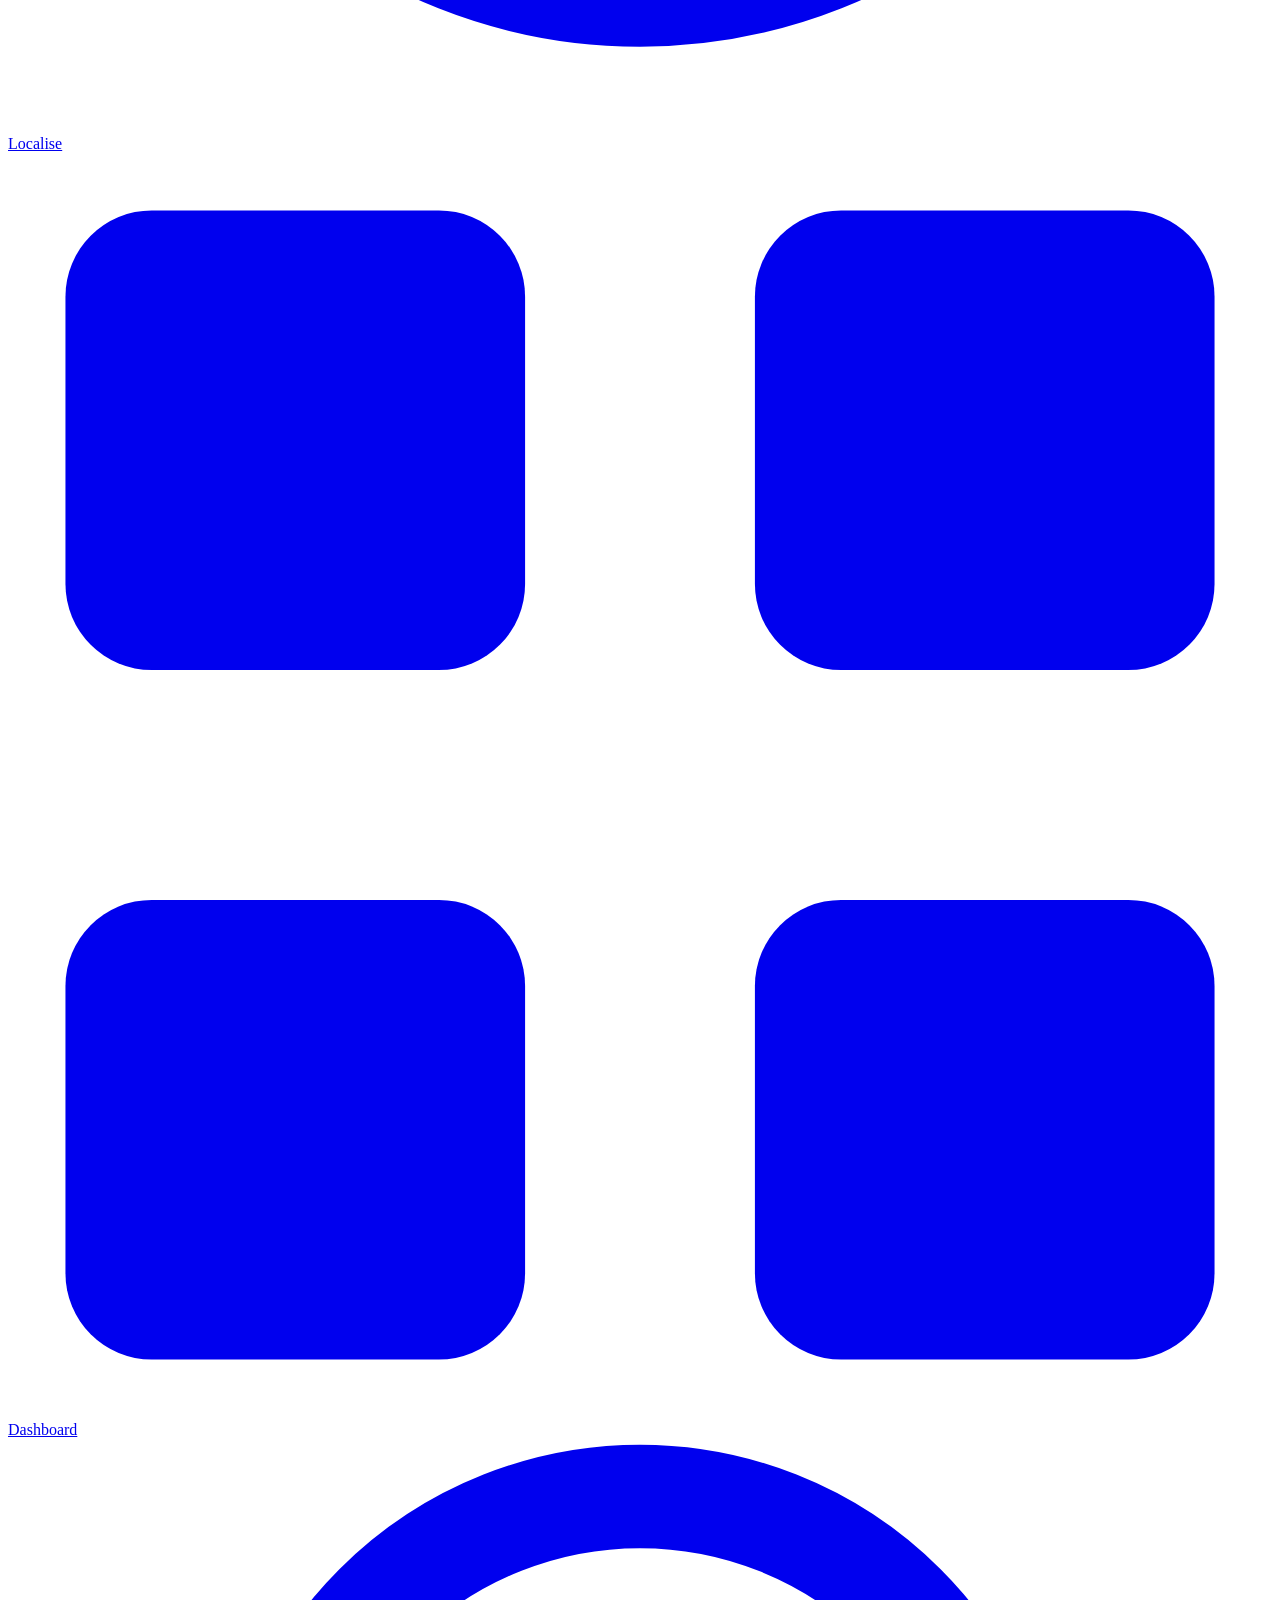
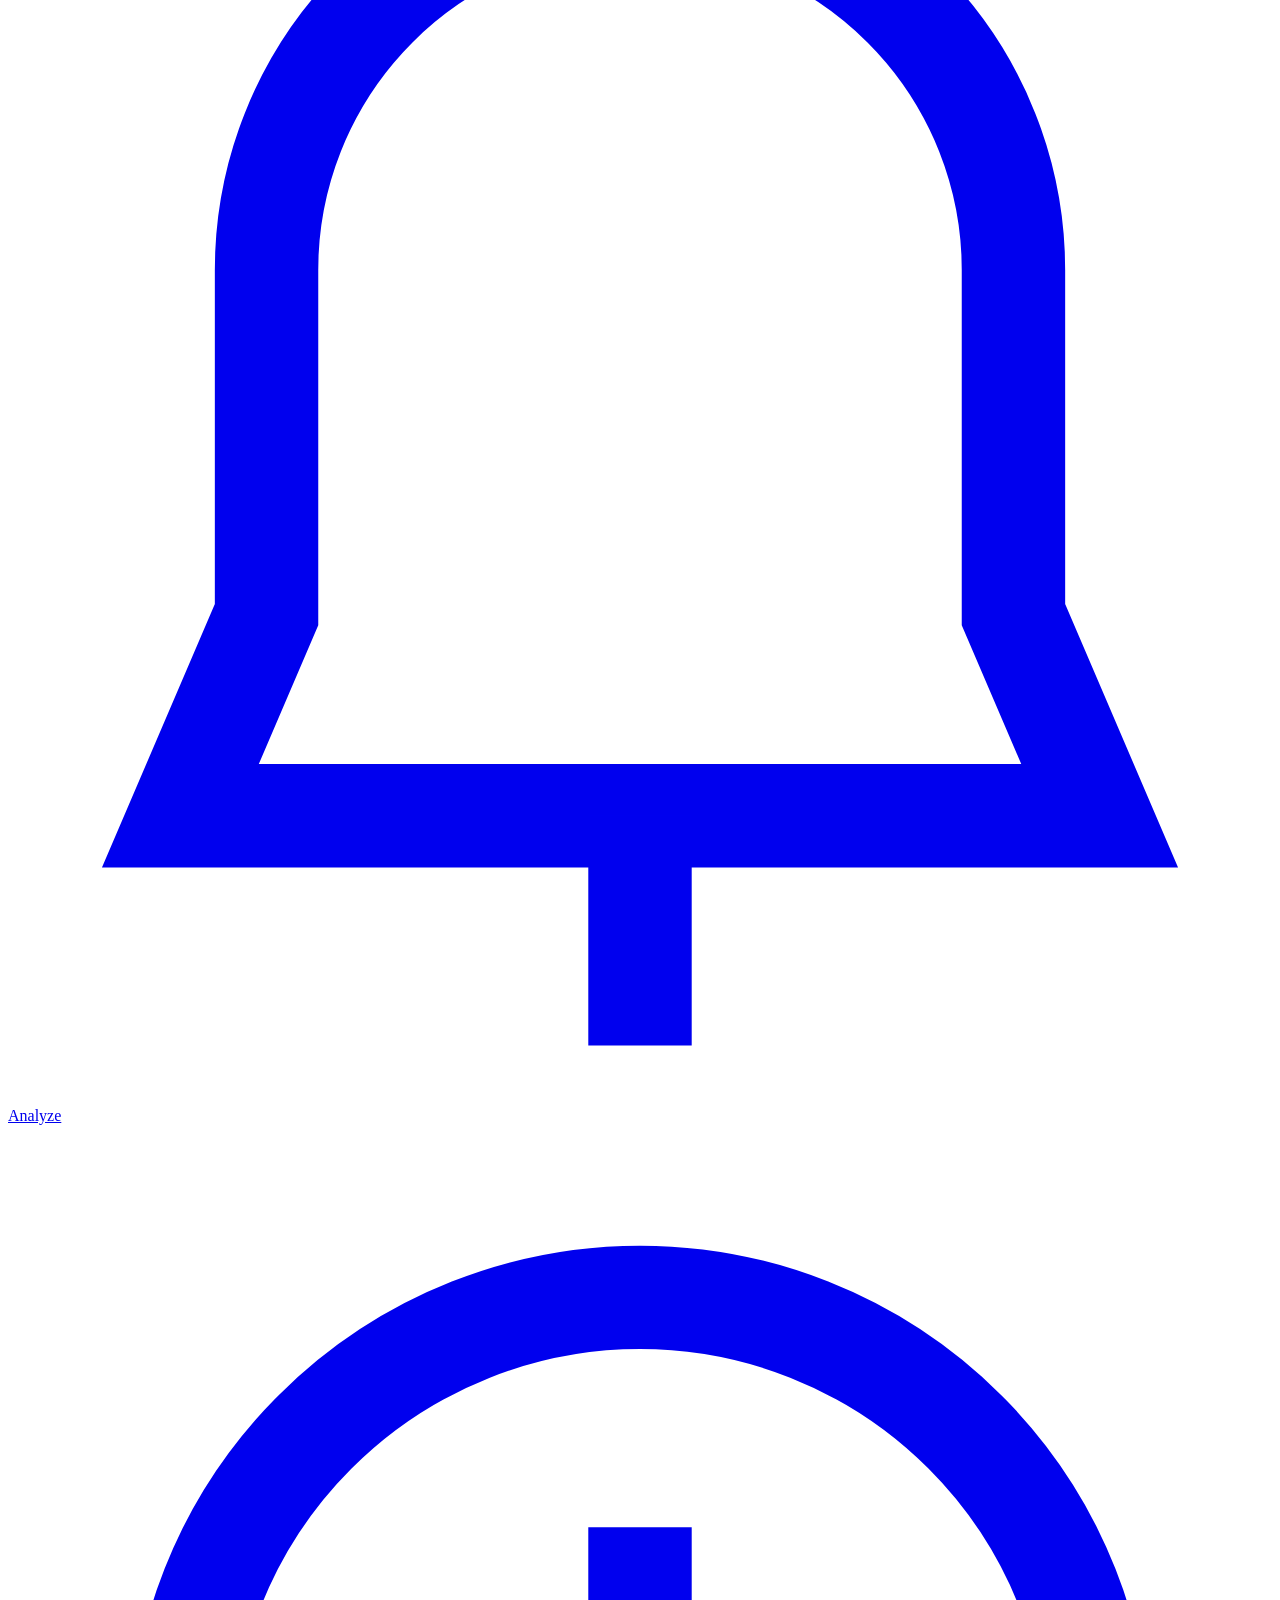
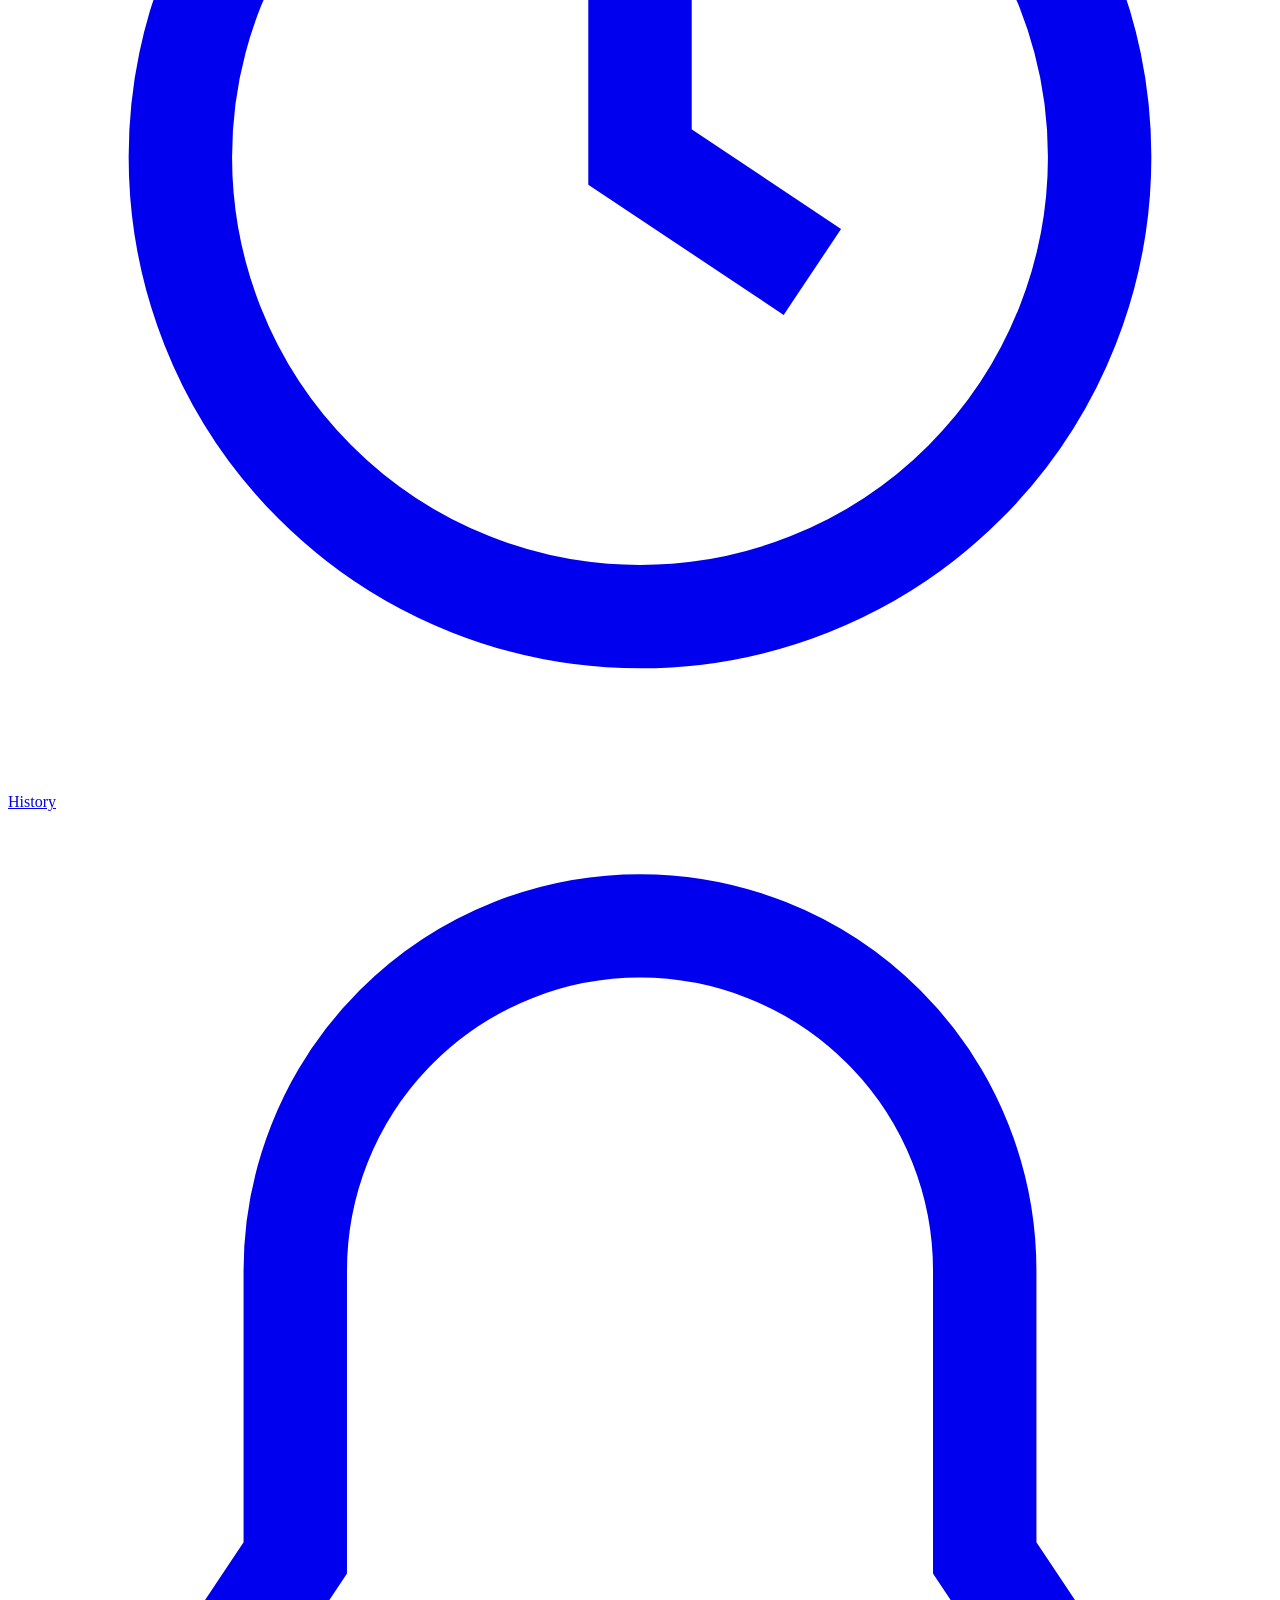
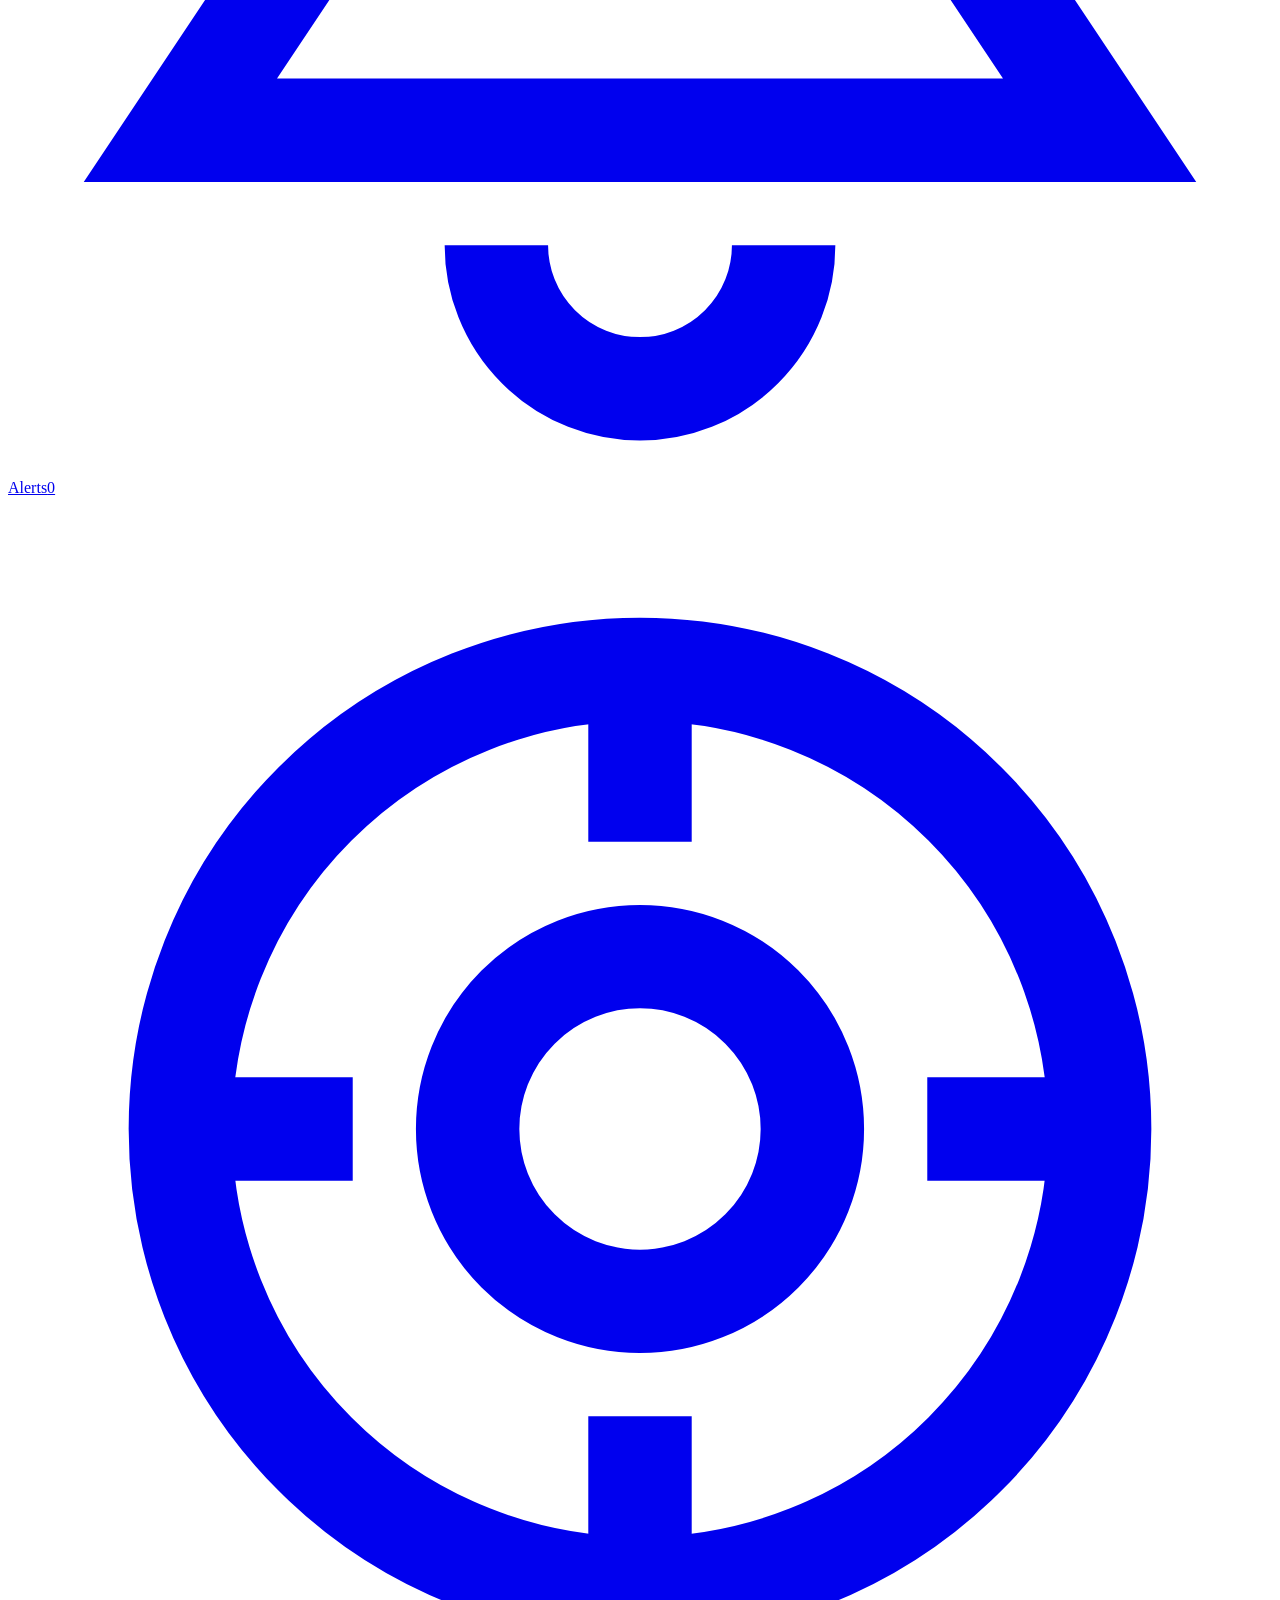
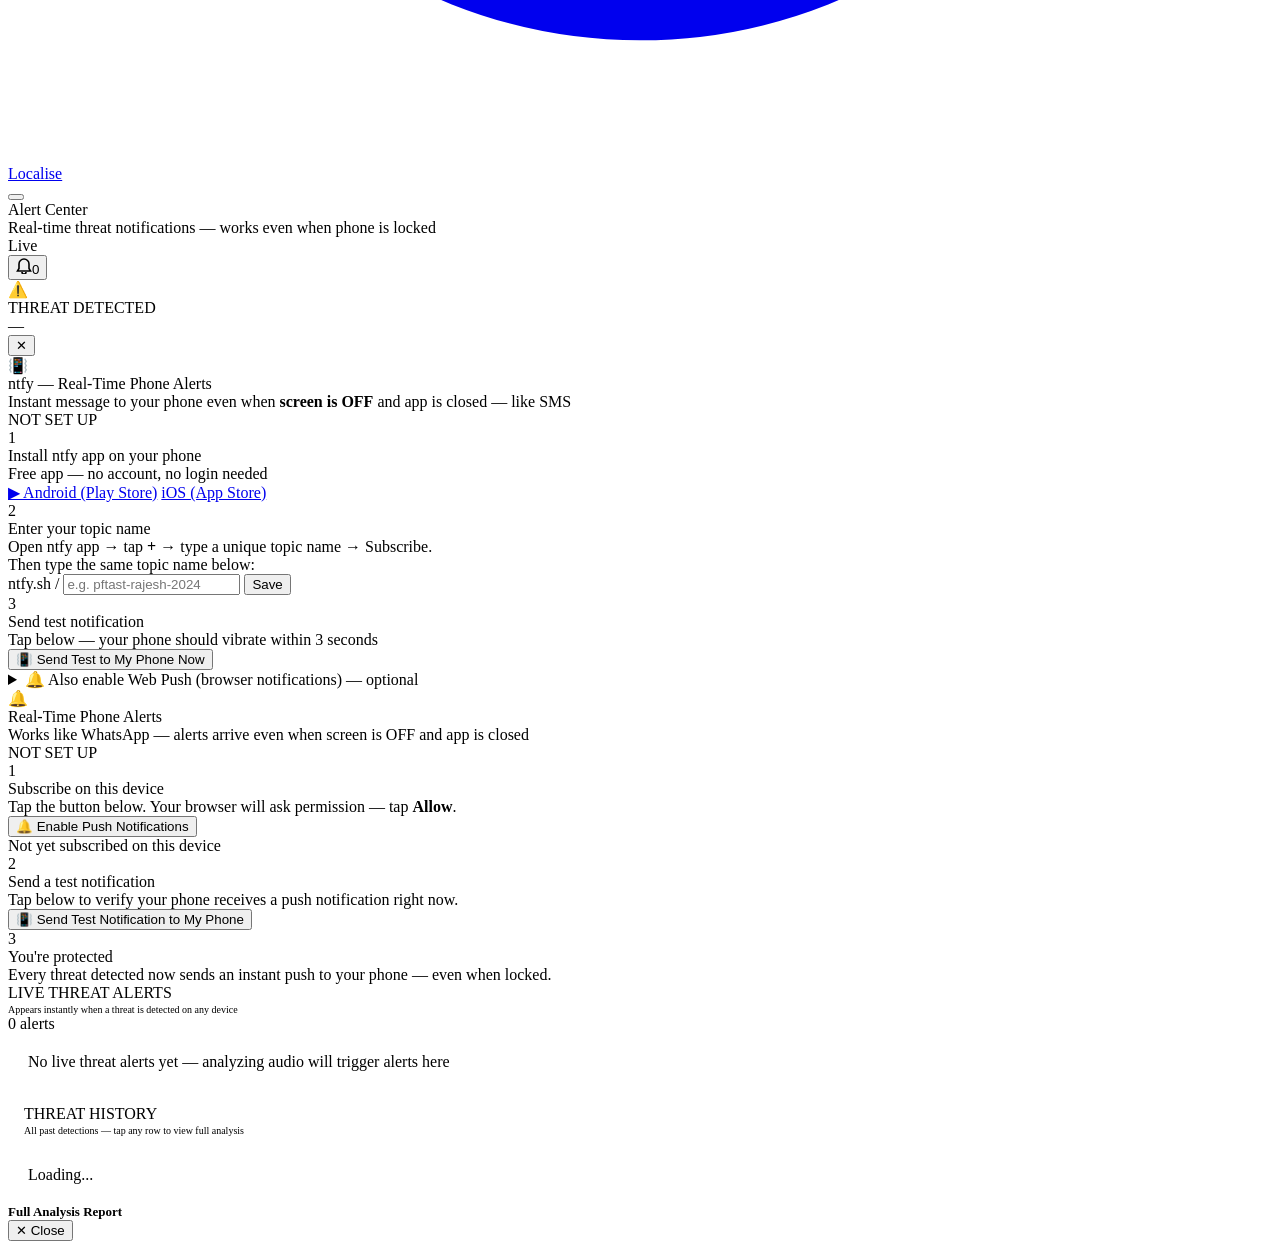
==== commit 364729ce: "Add files via upload" ====
--- a/public/pages/alerts.html
+++ b/public/pages/alerts.html
@@ -2,71 +2,289 @@
 <html lang="en">
 <head>
 <meta charset="UTF-8"><meta name="viewport" content="width=device-width,initial-scale=1,maximum-scale=1,viewport-fit=cover">
-<meta name="theme-color" content="#060c17"><meta name="mobile-web-app-capable" content="yes"><meta name="apple-mobile-web-app-capable" content="yes">
+<meta name="theme-color" content="#4361EE"><meta name="mobile-web-app-capable" content="yes"><meta name="apple-mobile-web-app-capable" content="yes">
 <title>PFT-AST · Alerts</title>
 <link rel="manifest" href="/manifest.json"><link rel="apple-touch-icon" href="/icons/icon-192.png">
-
 <link rel="stylesheet" href="/app.css">
 <script src="https://cdn.socket.io/4.7.5/socket.io.min.js"></script>
 </head>
 <body>
 <div class="overlay" id="overlay" onclick="closeNav()"></div>
 <aside class="sidebar" id="sidebar">
-  <div class="sidebar-top"><div class="logo-mark"><svg width="34" height="34" viewBox="0 0 34 34" fill="none"><circle cx="17" cy="17" r="15" stroke="#00e5ff" stroke-width="1" opacity=".2"/><circle cx="17" cy="17" r="9" stroke="#00e5ff" stroke-width="1" opacity=".5"/><circle cx="17" cy="17" r="3" fill="#00e5ff"/><line x1="17" y1="2" x2="17" y2="8" stroke="#00e5ff" stroke-width="1.5"/><line x1="17" y1="26" x2="17" y2="32" stroke="#00e5ff" stroke-width="1.5"/><line x1="2" y1="17" x2="8" y2="17" stroke="#00e5ff" stroke-width="1.5"/><line x1="26" y1="17" x2="32" y2="17" stroke="#00e5ff" stroke-width="1.5"/></svg></div><div><div class="app-name">PFT-AST</div><div class="app-tag">Threat Intelligence</div></div><button class="sidebar-close" onclick="closeNav()">✕</button></div>
-  <div class="live-pill" id="livePill"><span class="live-dot" id="liveDot"></span><span id="liveLabel">CONNECTING...</span></div>
+  <div class="sidebar-brand"><div class="brand-mark"><svg width="36" height="36" viewBox="0 0 36 36" fill="none"><rect width="36" height="36" rx="9" fill="#EEF2FF"/><circle cx="18" cy="18" r="10" stroke="#4361EE" stroke-width="1.5" opacity=".3"/><circle cx="18" cy="18" r="6" stroke="#4361EE" stroke-width="1.5" opacity=".6"/><circle cx="18" cy="18" r="2.5" fill="#4361EE"/><line x1="18" y1="4" x2="18" y2="8" stroke="#4361EE" stroke-width="1.5"/><line x1="18" y1="28" x2="18" y2="32" stroke="#4361EE" stroke-width="1.5"/><line x1="4" y1="18" x2="8" y2="18" stroke="#4361EE" stroke-width="1.5"/><line x1="28" y1="18" x2="32" y2="18" stroke="#4361EE" stroke-width="1.5"/></svg></div><div><div class="brand-name">PFT-AST</div><div class="brand-tag">Threat Intelligence</div></div><button class="sidebar-close" onclick="closeNav()">✕</button></div>
+  <div class="sys-status online" id="livePill"><span class="sys-dot"></span><span id="liveLabel">Connecting...</span></div>
   <nav class="sidebar-nav">
     <a href="/"                   class="nav-a" data-p="dashboard"><svg class="nav-ic" viewBox="0 0 18 18" fill="currentColor"><rect x="1" y="1" width="7" height="7" rx="1.5"/><rect x="10" y="1" width="7" height="7" rx="1.5"/><rect x="1" y="10" width="7" height="7" rx="1.5"/><rect x="10" y="10" width="7" height="7" rx="1.5"/></svg>Dashboard</a>
-    <a href="/pages/analyze.html" class="nav-a" data-p="analyze"><svg class="nav-ic" viewBox="0 0 18 18" fill="none" stroke="currentColor" stroke-width="1.6"><circle cx="9" cy="7" r="3.5"/><path d="M4 12c0 3.8 10 3.8 10 0"/><line x1="9" y1="15" x2="9" y2="17"/></svg>Analyze Audio</a>
+    <a href="/pages/analyze.html" class="nav-a" data-p="analyze"><svg class="nav-ic" viewBox="0 0 18 18" fill="none" stroke="currentColor" stroke-width="1.6"><path d="M9 1a5.5 5.5 0 0 0-5.5 5.5v5L2 14h14l-1.5-2.5v-5A5.5 5.5 0 0 0 9 1z"/><line x1="9" y1="14" x2="9" y2="17"/></svg>Analyze Audio</a>
     <a href="/pages/history.html" class="nav-a" data-p="history"><svg class="nav-ic" viewBox="0 0 18 18" fill="none" stroke="currentColor" stroke-width="1.6"><circle cx="9" cy="9" r="7"/><polyline points="9,5 9,9 12,11"/></svg>History</a>
     <a href="/pages/alerts.html"  class="nav-a on" data-p="alerts"><svg class="nav-ic" viewBox="0 0 18 18" fill="none" stroke="currentColor" stroke-width="1.6"><path d="M9 2a5 5 0 0 0-5 5v4l-1.5 2h13L14 11V7a5 5 0 0 0-5-5z"/><path d="M7 15a2 2 0 0 0 4 0"/></svg>Alerts</a>
+    <a href="/pages/localise.html" class="nav-a" data-p="localise"><svg class="nav-ic" viewBox="0 0 18 18" fill="none" stroke="currentColor" stroke-width="1.6"><circle cx="9" cy="9" r="7"/><circle cx="9" cy="9" r="2.5"/><line x1="9" y1="2" x2="9" y2="4"/><line x1="9" y1="14" x2="9" y2="16"/><line x1="2" y1="9" x2="4" y2="9"/><line x1="14" y1="9" x2="16" y2="9"/></svg>Localise</a>
   </nav>
 </aside>
 <nav class="bot-nav"><div class="bot-nav-inner">
   <a href="/"                   class="bn" data-p="dashboard"><svg class="bn-ic" viewBox="0 0 22 22" fill="currentColor"><rect x="1" y="1" width="8" height="8" rx="1.5"/><rect x="13" y="1" width="8" height="8" rx="1.5"/><rect x="1" y="13" width="8" height="8" rx="1.5"/><rect x="13" y="13" width="8" height="8" rx="1.5"/></svg>Dashboard</a>
-  <a href="/pages/analyze.html" class="bn" data-p="analyze"><svg class="bn-ic" viewBox="0 0 22 22" fill="none" stroke="currentColor" stroke-width="1.8"><circle cx="11" cy="8" r="4"/><path d="M5 14c0 4.5 12 4.5 12 0"/><line x1="11" y1="18" x2="11" y2="21"/></svg>Analyze</a>
+  <a href="/pages/analyze.html" class="bn" data-p="analyze"><svg class="bn-ic" viewBox="0 0 22 22" fill="none" stroke="currentColor" stroke-width="1.8"><path d="M11 1a6.5 6.5 0 0 0-6.5 6.5v6L3 17h16l-1.5-3.5v-6A6.5 6.5 0 0 0 11 1z"/><line x1="11" y1="17" x2="11" y2="21"/></svg>Analyze</a>
   <a href="/pages/history.html" class="bn" data-p="history"><svg class="bn-ic" viewBox="0 0 22 22" fill="none" stroke="currentColor" stroke-width="1.8"><circle cx="11" cy="11" r="8"/><polyline points="11,7 11,11 14,13"/></svg>History</a>
   <a href="/pages/alerts.html"  class="bn on" data-p="alerts"><svg class="bn-ic" viewBox="0 0 22 22" fill="none" stroke="currentColor" stroke-width="1.8"><path d="M11 2a6 6 0 0 0-6 6v5L3 16h16l-2-3V8a6 6 0 0 0-6-6z"/><path d="M8.5 18a2.5 2.5 0 0 0 5 0"/></svg>Alerts<span class="bn-bdg" id="bnAlertDot">0</span></a>
   <a href="/pages/localise.html" class="bn" data-p="localise"><svg class="bn-ic" viewBox="0 0 22 22" fill="none" stroke="currentColor" stroke-width="1.8"><circle cx="11" cy="11" r="8"/><circle cx="11" cy="11" r="3"/><line x1="11" y1="3" x2="11" y2="6"/><line x1="11" y1="16" x2="11" y2="19"/><line x1="3" y1="11" x2="6" y2="11"/><line x1="16" y1="11" x2="19" y2="11"/></svg>Localise</a>
 </div></nav>
+
 <div class="shell">
 <header class="topbar">
-  <div class="topbar-l"><button class="hamburger" onclick="openNav()"><span></span><span></span><span></span></button><div><div class="topbar-title">Alert Center</div><div class="topbar-sub">Push notifications &amp; threat history</div></div></div>
-  <div class="topbar-r"><div class="conn-badge" id="connBadge"><span class="cbd"></span><span>Live</span></div><button class="bell-btn" id="bellBtn"><svg width="15" height="15" viewBox="0 0 15 15" fill="none" stroke="currentColor" stroke-width="1.5"><path d="M7.5 1A4.5 4.5 0 0 0 3 5.5v4L1.5 12h12L12 9.5v-4A4.5 4.5 0 0 0 7.5 1z"/><path d="M5.5 13a2 2 0 0 0 4 0"/></svg><span class="bell-ct" id="bellCount">0</span></button></div>
+  <div class="topbar-l"><button class="hamburger" onclick="openNav()"><span></span><span></span><span></span></button><div><div class="topbar-title">Alert Center</div><div class="topbar-sub">Real-time threat notifications — works even when phone is locked</div></div></div>
+  <div class="topbar-r"><div class="conn-pill online" id="connPill"><span class="cpd"></span><span>Live</span></div><button class="bell-btn" id="bellBtn"><svg width="16" height="16" viewBox="0 0 16 16" fill="none" stroke="currentColor" stroke-width="1.6"><path d="M8 1A5 5 0 0 0 3 6v4.5L1.5 13h13L13 10.5V6A5 5 0 0 0 8 1z"/><path d="M6 14a2 2 0 0 0 4 0"/></svg><span class="bell-ct" id="bellCount">0</span></button></div>
 </header>
 <main class="main">
-  <div class="alert-banner" id="alertBanner"><span class="ab-icon">⚠</span><div class="ab-body"><div class="ab-title">THREAT DETECTED</div><div class="ab-detail" id="bannerDetail">—</div></div><button class="ab-close" onclick="closeBanner()">✕</button></div>
-
-  <!-- Push + Install settings -->
-  <div class="notif-grid" style="margin-bottom:16px">
-    <div class="notif-card">
-      <div class="nc-title">🔔 Push Notifications</div>
-      <div class="nc-sub">Get instant alerts on this device even when the app is closed. Works on Android Chrome and iOS Safari 16.4+. Click a threat notification to jump to the dashboard.</div>
-      <button class="btn-push" id="btnPush" onclick="togglePush()">Enable Push Notifications</button>
+  <div class="alert-banner" id="alertBanner"><span class="ab-icon">⚠️</span><div class="ab-body"><div class="ab-title">THREAT DETECTED</div><div class="ab-detail" id="bannerDetail">—</div></div><button class="ab-close" onclick="closeBanner()">✕</button></div>
+
+  <!-- ── NTFY SETUP CARD (PRIMARY) ──────────────────────── -->
+  <div class="ntfy-setup-card">
+    <div class="ntfy-header">
+      <div class="ntfy-logo">📳</div>
+      <div>
+        <div class="ntfy-title">ntfy — Real-Time Phone Alerts</div>
+        <div class="ntfy-sub">Instant message to your phone even when <b>screen is OFF</b> and app is closed — like SMS</div>
+      </div>
+      <div class="ntfy-badge" id="ntfyBadge">NOT SET UP</div>
+    </div>
+
+    <!-- Step 1 — Install app -->
+    <div class="ntfy-step">
+      <div class="ntfy-step-num done">1</div>
+      <div class="ntfy-step-body">
+        <div class="ntfy-step-title">Install ntfy app on your phone</div>
+        <div class="ntfy-step-desc">Free app — no account, no login needed</div>
+        <div class="ntfy-dl-row">
+          <a class="ntfy-dl-btn android" href="https://play.google.com/store/apps/details?id=io.heckel.ntfy" target="_blank">▶ Android (Play Store)</a>
+          <a class="ntfy-dl-btn ios"     href="https://apps.apple.com/app/ntfy/id1625396347" target="_blank"> iOS (App Store)</a>
+        </div>
+      </div>
+    </div>
+
+    <!-- Step 2 — Enter topic -->
+    <div class="ntfy-step">
+      <div class="ntfy-step-num" id="ntfyStep2Num">2</div>
+      <div class="ntfy-step-body">
+        <div class="ntfy-step-title">Enter your topic name</div>
+        <div class="ntfy-step-desc">
+          Open ntfy app → tap <b>+</b> → type a unique topic name → Subscribe.<br>
+          Then type the same topic name below:
+        </div>
+        <div class="ntfy-input-row">
+          <span class="ntfy-server-prefix">ntfy.sh /</span>
+          <input type="text" id="ntfyTopicInput" class="ntfy-topic-input"
+                 placeholder="e.g. pftast-rajesh-2024"
+                 autocomplete="off" autocorrect="off" spellcheck="false">
+          <button class="ntfy-save-btn" onclick="saveNtfyTopic()">Save</button>
+        </div>
+        <div class="ntfy-save-result" id="ntfySaveResult"></div>
+        <div class="ntfy-current" id="ntfyCurrent" style="display:none">
+          Current topic: <strong id="ntfyCurrentTopic"></strong>
+          <button onclick="changeNtfyTopic()" style="font-size:10px;color:var(--blue);background:none;border:none;cursor:pointer;margin-left:6px">Change</button>
+        </div>
+      </div>
+    </div>
+
+    <!-- Step 3 — Test -->
+    <div class="ntfy-step">
+      <div class="ntfy-step-num" id="ntfyStep3Num">3</div>
+      <div class="ntfy-step-body">
+        <div class="ntfy-step-title">Send test notification</div>
+        <div class="ntfy-step-desc">Tap below — your phone should vibrate within 3 seconds</div>
+        <button class="ntfy-test-btn" id="ntfyTestBtn" onclick="testNtfy()">
+          📳 Send Test to My Phone Now
+        </button>
+        <div class="ntfy-test-result" id="ntfyTestResult"></div>
+      </div>
+    </div>
+
+    <!-- Step 4 — Done -->
+    <div class="ntfy-step ntfy-step-done" id="ntfyDoneStep" style="display:none">
+      <div class="ntfy-step-num done">✓</div>
+      <div class="ntfy-step-body">
+        <div class="ntfy-step-title" style="color:#059669">You are protected!</div>
+        <div class="ntfy-step-desc">
+          Every threat detected sends an instant message to your phone.<br>
+          Works 24/7 even when screen is off, phone is locked, or you are not using the app.
+        </div>
+        <div class="ntfy-active-box">
+          <div class="ntfy-active-row"><span>📳 Topic:</span><strong id="ntfyActiveTopic">—</strong></div>
+          <div class="ntfy-active-row"><span>📡 Server:</span><strong>ntfy.sh (free)</strong></div>
+          <div class="ntfy-active-row"><span>⚡ Priority:</span><strong>URGENT (breaks DND)</strong></div>
+        </div>
+      </div>
+    </div>
+  </div>
+
+  <!-- ── PUSH SETUP (secondary) ──────────────────────────── -->
+  <details class="push-details">
+    <summary class="push-summary">🔔 Also enable Web Push (browser notifications) — optional</summary>
+    <div class="push-inner">
+      <div class="push-desc">Browser push works when the app tab is open. ntfy above is more reliable.</div>
+      <button class="btn-push-main" id="btnPush" onclick="togglePush()">🔔 Enable Browser Push</button>
       <div class="push-status" id="pushSt">Not subscribed</div>
-    </div>
-    <div class="notif-card">
-      <div class="nc-title">📱 Install as App</div>
-      <div class="nc-sub">Install PFT-AST on your phone home screen for instant access — no browser bar, faster load, full-screen experience.<br><br><b>iOS:</b> Tap Share → Add to Home Screen<br><b>Android:</b> Tap the button below or the browser menu.</div>
-      <button class="btn-push" id="btnInstall" onclick="doInstall()" style="display:none">Install App</button>
-      <div class="push-status" id="installSt">Open in Chrome (Android) or Safari (iOS)</div>
-    </div>
-  </div>
-
-  <!-- Live alerts (WebSocket) -->
-  <div class="card" style="margin-bottom:12px">
-    <div class="feed-hd"><div><div class="card-title">LIVE THREAT ALERTS</div><div style="font-size:9px;color:var(--t4);margin-top:2px">Updates instantly from all connected devices</div></div><div class="feed-live"><span class="feed-ldot"></span><span id="liveAlertCt">0 alerts</span></div></div>
-    <div class="alert-list" id="liveAlerts"><div class="empty" style="padding:20px">No live alerts yet</div></div>
-  </div>
-
-  <!-- Historical threats from DB -->
+      <button class="btn-test-push" id="btnTestPush" onclick="sendTestPush()" style="margin-top:8px">📳 Test Browser Push</button>
+      <div class="test-push-result" id="testPushResult"></div>
+    </div>
+  </details>
+
+  <!-- ── LIVE THREAT ALERTS ────────────────────────────── -->
+  <div class="push-setup-card" id="pushSetupCard">
+    <div class="psc-header">
+      <div class="psc-icon">🔔</div>
+      <div>
+        <div class="psc-title">Real-Time Phone Alerts</div>
+        <div class="psc-sub">Works like WhatsApp — alerts arrive even when screen is OFF and app is closed</div>
+      </div>
+      <div class="psc-badge" id="pushBadge">NOT SET UP</div>
+    </div>
+
+    <!-- Step indicators -->
+    <div class="psc-steps">
+      <div class="psc-step" id="step1">
+        <div class="psc-step-num">1</div>
+        <div class="psc-step-body">
+          <div class="psc-step-title">Subscribe on this device</div>
+          <div class="psc-step-desc">Tap the button below. Your browser will ask permission — tap <b>Allow</b>.</div>
+          <button class="btn-push-main" id="btnPush" onclick="togglePush()">🔔 Enable Push Notifications</button>
+          <div class="push-status" id="pushSt">Not yet subscribed on this device</div>
+        </div>
+      </div>
+
+      <div class="psc-step" id="step2">
+        <div class="psc-step-num">2</div>
+        <div class="psc-step-body">
+          <div class="psc-step-title">Send a test notification</div>
+          <div class="psc-step-desc">Tap below to verify your phone receives a push notification right now.</div>
+          <button class="btn-test-push" id="btnTestPush" onclick="sendTestPush()">📳 Send Test Notification to My Phone</button>
+          <div class="test-push-result" id="testPushResult"></div>
+        </div>
+      </div>
+
+      <div class="psc-step" id="step3">
+        <div class="psc-step-num">3</div>
+        <div class="psc-step-body">
+          <div class="psc-step-title">You're protected</div>
+          <div class="psc-step-desc">Every threat detected now sends an instant push to your phone — even when locked.</div>
+          <div class="psc-active-info" id="pscActiveInfo" style="display:none">
+            <div class="pai-row"><span>📱 This device:</span><span id="paiDeviceStatus">Subscribed ✓</span></div>
+            <div class="pai-row"><span>📡 Total devices:</span><span id="paiDeviceCount">—</span></div>
+            <div class="pai-row"><span>🔑 VAPID key:</span><span id="paiVapidStatus">—</span></div>
+          </div>
+        </div>
+      </div>
+    </div>
+
+    <!-- iPhone specific instructions -->
+    <div class="ios-note" id="iosNote" style="display:none">
+      <div style="font-weight:700;margin-bottom:6px">📱 iPhone instructions</div>
+      <ol style="margin:0;padding-left:18px;font-size:12px;line-height:1.8">
+        <li>Open this page in <b>Safari</b> (not Chrome)</li>
+        <li>Tap the <b>Share button</b> (📤 box with arrow at bottom)</li>
+        <li>Tap <b>"Add to Home Screen"</b> → Add</li>
+        <li>Open the app <b>from the home screen icon</b></li>
+        <li>Then come back here and tap Enable Push</li>
+      </ol>
+    </div>
+
+    <!-- Install PWA -->
+    <div class="pwa-row" id="pwaRow" style="display:none">
+      <button class="btn-pwa" id="btnInstall" onclick="doInstall()" style="display:none">⊕ Install App on Home Screen</button>
+      <div class="push-status" id="installSt"></div>
+    </div>
+  </div>
+
+  <!-- ── LIVE THREAT ALERTS ────────────────────────────── -->
   <div class="card">
-    <div class="card-hd"><span class="card-title">ALL THREAT HISTORY</span></div>
-    <div class="card-sub">Every past detection (score ≥ τ = 0.75) from all devices</div>
-    <div class="alert-list" id="histAlerts"><div class="empty" style="padding:20px">Loading...</div></div>
+    <div class="feed-hd">
+      <div>
+        <div class="card-title">LIVE THREAT ALERTS</div>
+        <div style="font-size:10px;color:var(--t4);margin-top:2px">Appears instantly when a threat is detected on any device</div>
+      </div>
+      <div class="feed-live"><span class="feed-ldot"></span><span id="liveAlertCt">0 alerts</span></div>
+    </div>
+    <div class="alert-list" id="liveAlerts">
+      <div class="empty" style="padding:20px">No live threat alerts yet — analyzing audio will trigger alerts here</div>
+    </div>
+  </div>
+
+  <!-- ── THREAT HISTORY ────────────────────────────────── -->
+  <div class="card">
+    <div class="card-hd" style="padding:14px 16px 10px;display:flex;align-items:center;justify-content:space-between">
+      <div>
+        <div class="card-title">THREAT HISTORY</div>
+        <div style="font-size:10px;color:var(--t4);margin-top:2px">All past detections — tap any row to view full analysis</div>
+      </div>
+    </div>
+    <div class="alert-list" id="histAlerts">
+      <div class="empty" style="padding:20px">Loading...</div>
+    </div>
   </div>
 </main>
 </div>
-<script src="/config.js"></script>
-<script src="/app.js"></script><script>window.PAGE='alerts'; initPage();</script>
+
+<!-- History modal -->
+<div class="hist-modal" id="histModal" onclick="if(event.target===this)closeHistoryModal()">
+  <div class="hist-modal-inner">
+    <div class="hist-modal-topbar">
+      <div style="font-size:13px;font-weight:700;color:var(--t1)">Full Analysis Report</div>
+      <button class="hist-modal-close" onclick="closeHistoryModal()">✕ Close</button>
+    </div>
+    <div class="hist-modal-body" id="histModalBody"></div>
+  </div>
+</div>
+
+<script src="/config.js"></script><script src="/app.js"></script>
+<script>
+window.PAGE = 'alerts';
+
+async function sendTestPush() {
+  const btn = document.getElementById('btnTestPush');
+  const res = document.getElementById('testPushResult');
+  btn.disabled = true;
+  btn.textContent = '⏳ Sending…';
+  res.textContent = '';
+  try {
+    const data = await fetch(API + '/api/test-push', {method:'POST'}).then(r=>r.json());
+    if (data.ok) {
+      btn.textContent = '✓ Sent!';
+      res.innerHTML = `<span style="color:#059669;font-weight:600">✓ ${data.message} — check your phone now!</span>`;
+      res.style.display = 'block';
+      // Update device count
+      document.getElementById('paiDeviceCount').textContent = data.count + ' device(s)';
+    } else {
+      btn.textContent = '✗ Failed';
+      res.innerHTML = `<span style="color:#DC2626">${data.error}</span>`;
+      res.style.display = 'block';
+    }
+  } catch(e) {
+    btn.textContent = '✗ Error';
+    res.innerHTML = `<span style="color:#DC2626">${e.message}</span>`;
+    res.style.display = 'block';
+  }
+  setTimeout(() => { btn.disabled=false; btn.textContent='📳 Send Test Notification to My Phone'; }, 4000);
+}
+
+async function updatePushStatus() {
+  // Check VAPID availability
+  try {
+    const vk = await fetch(API + '/api/vapid-key').then(r=>r.json());
+    const el = document.getElementById('paiVapidStatus');
+    if (el) el.textContent = vk.key ? 'Configured ✓' : '✗ Not set (see setup guide)';
+  } catch(_) {}
+}
+
+// Detect iOS
+function isIOS() {
+  return /iPad|iPhone|iPod/.test(navigator.userAgent) && !window.MSStream;
+}
+
+initPage();
+updatePushStatus();
+if (isIOS()) document.getElementById('iosNote').style.display = 'block';
+if ('BeforeInstallPromptEvent' in window || navigator.userAgent.includes('Android')) {
+  document.getElementById('pwaRow').style.display = 'block';
+}
+</script>
 </body>
 </html>
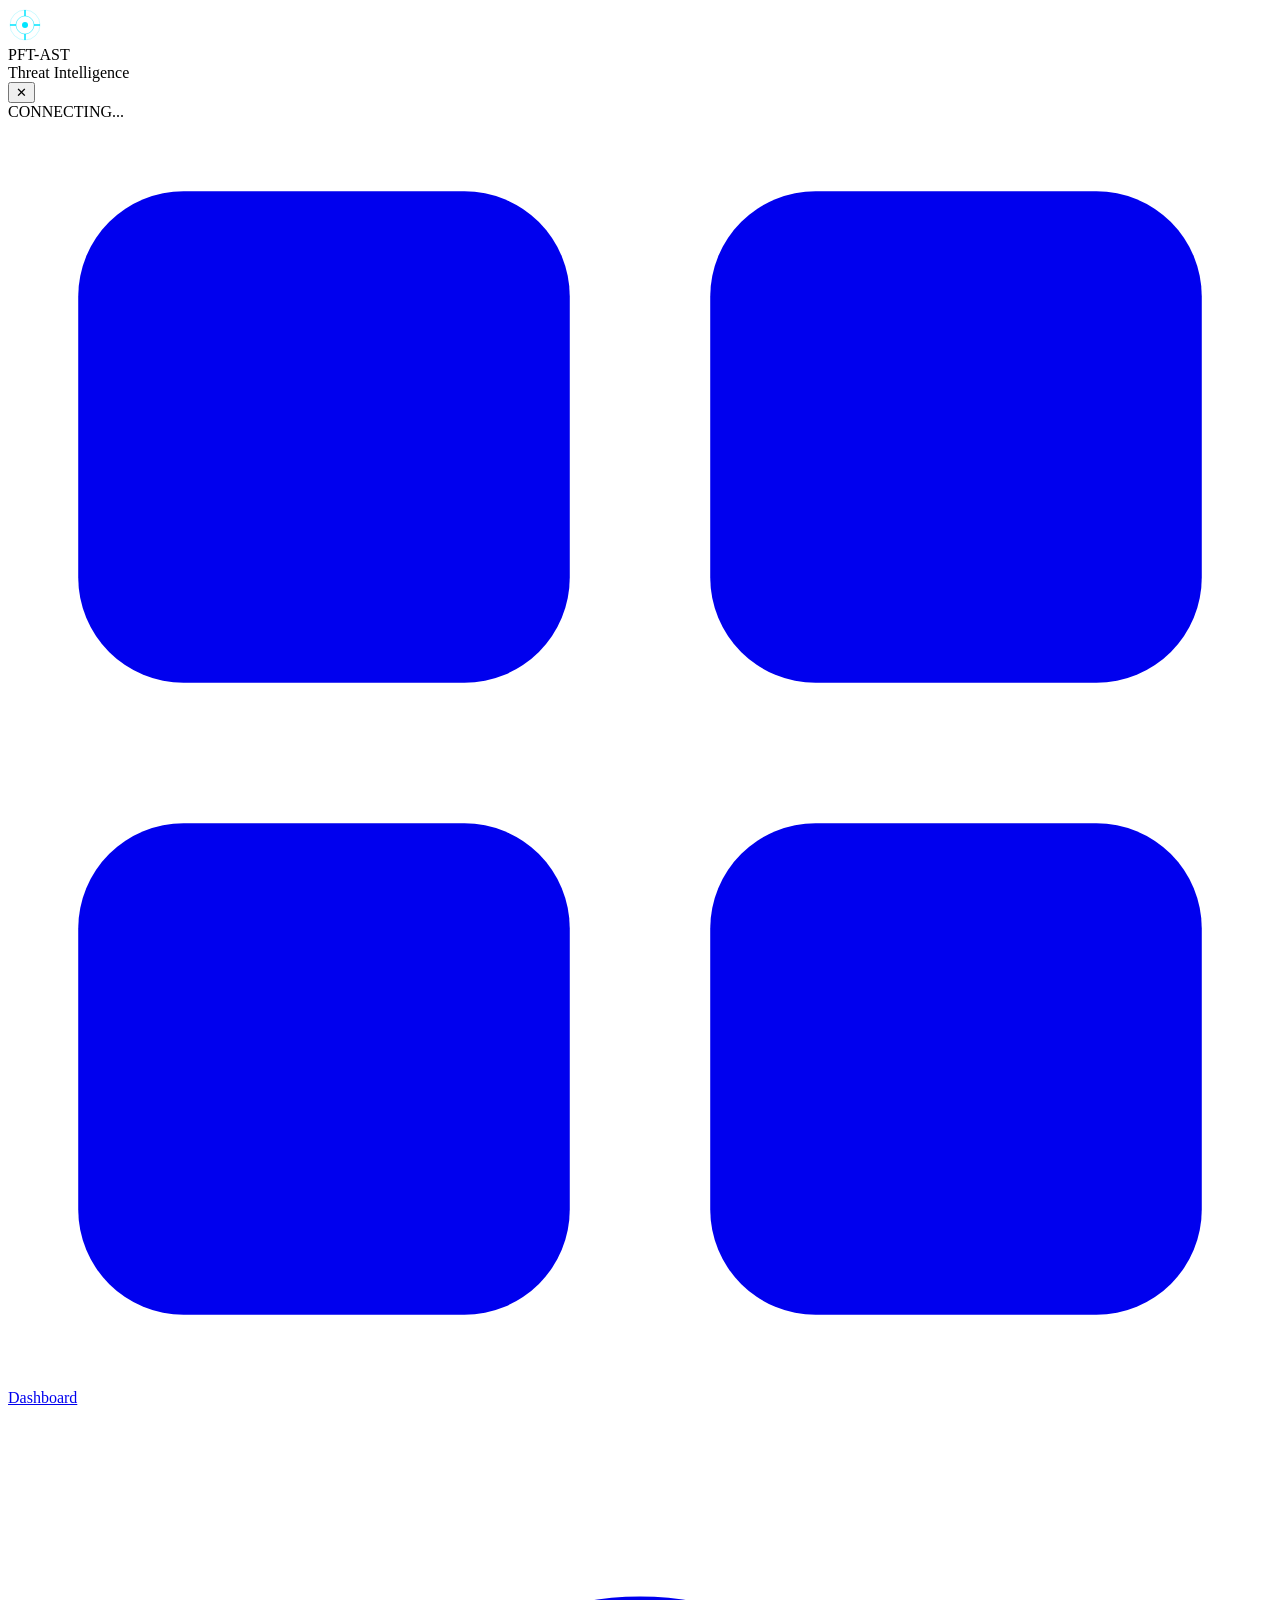
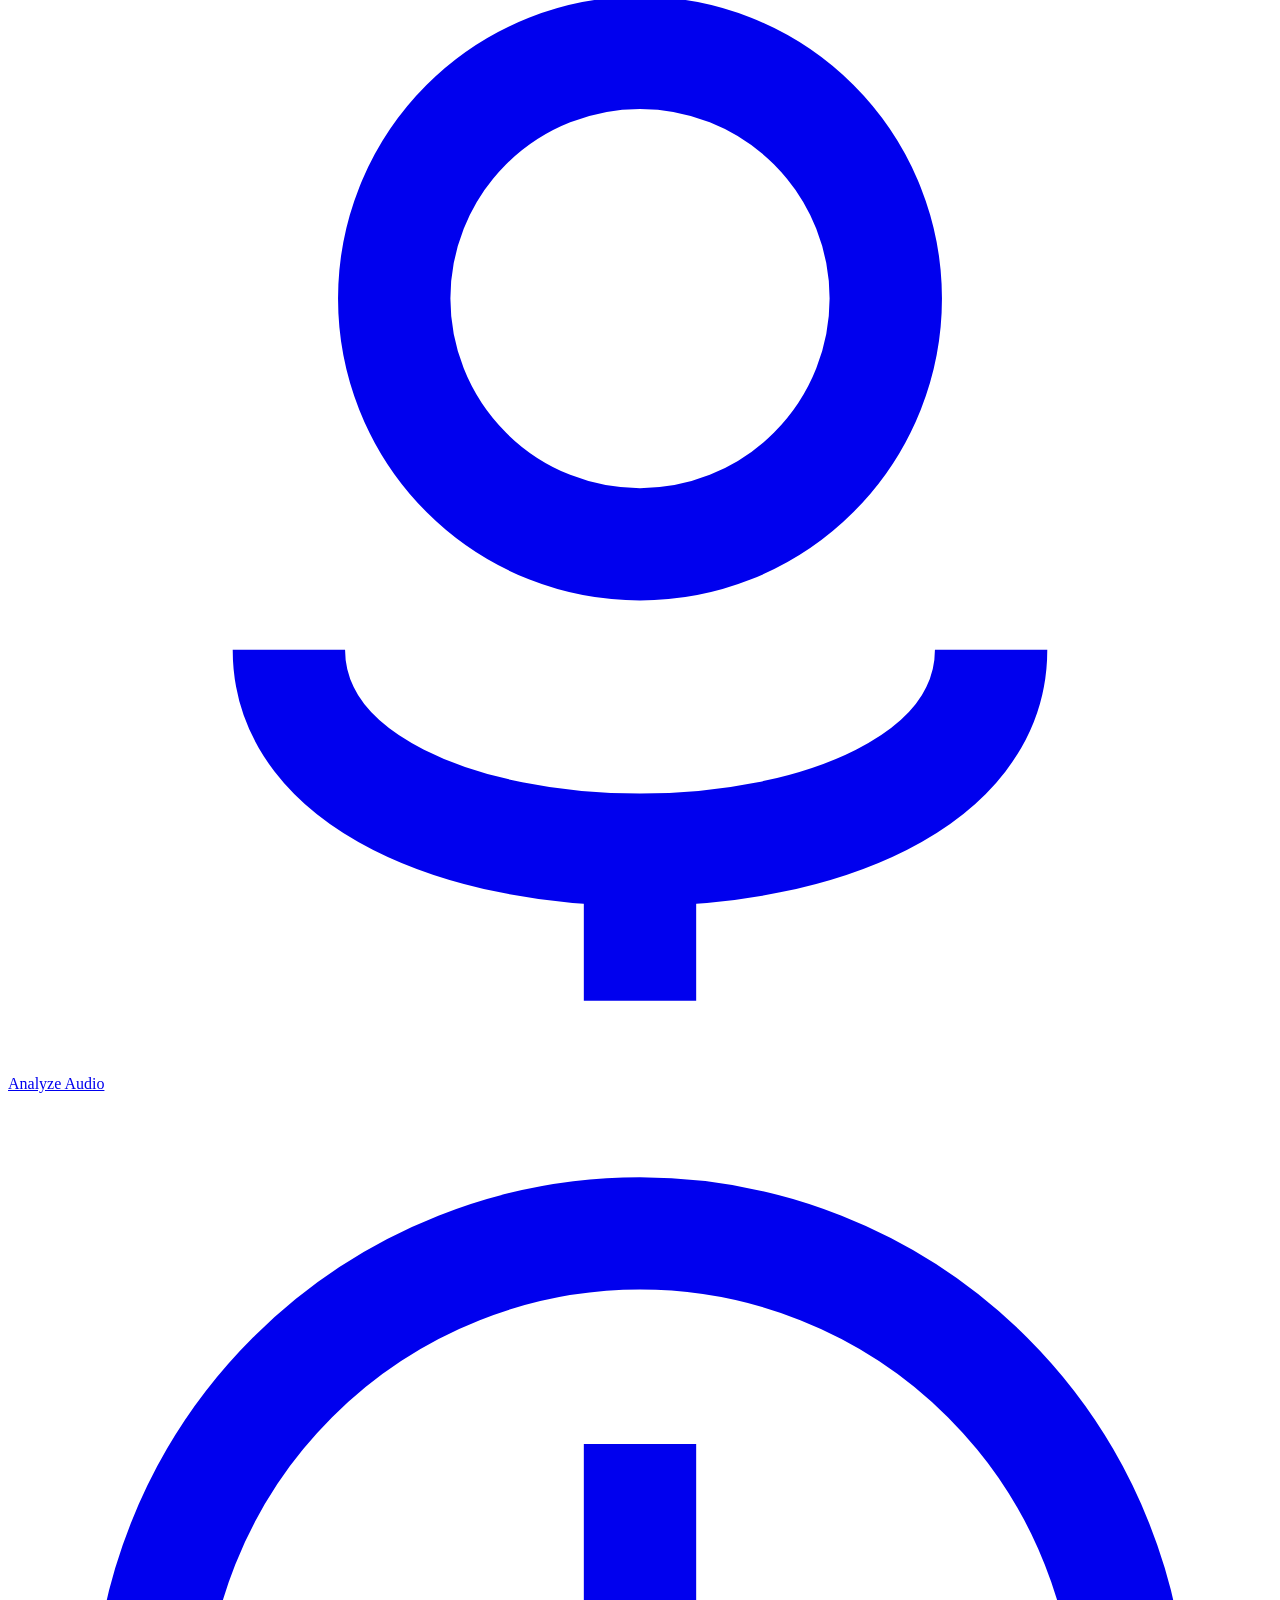
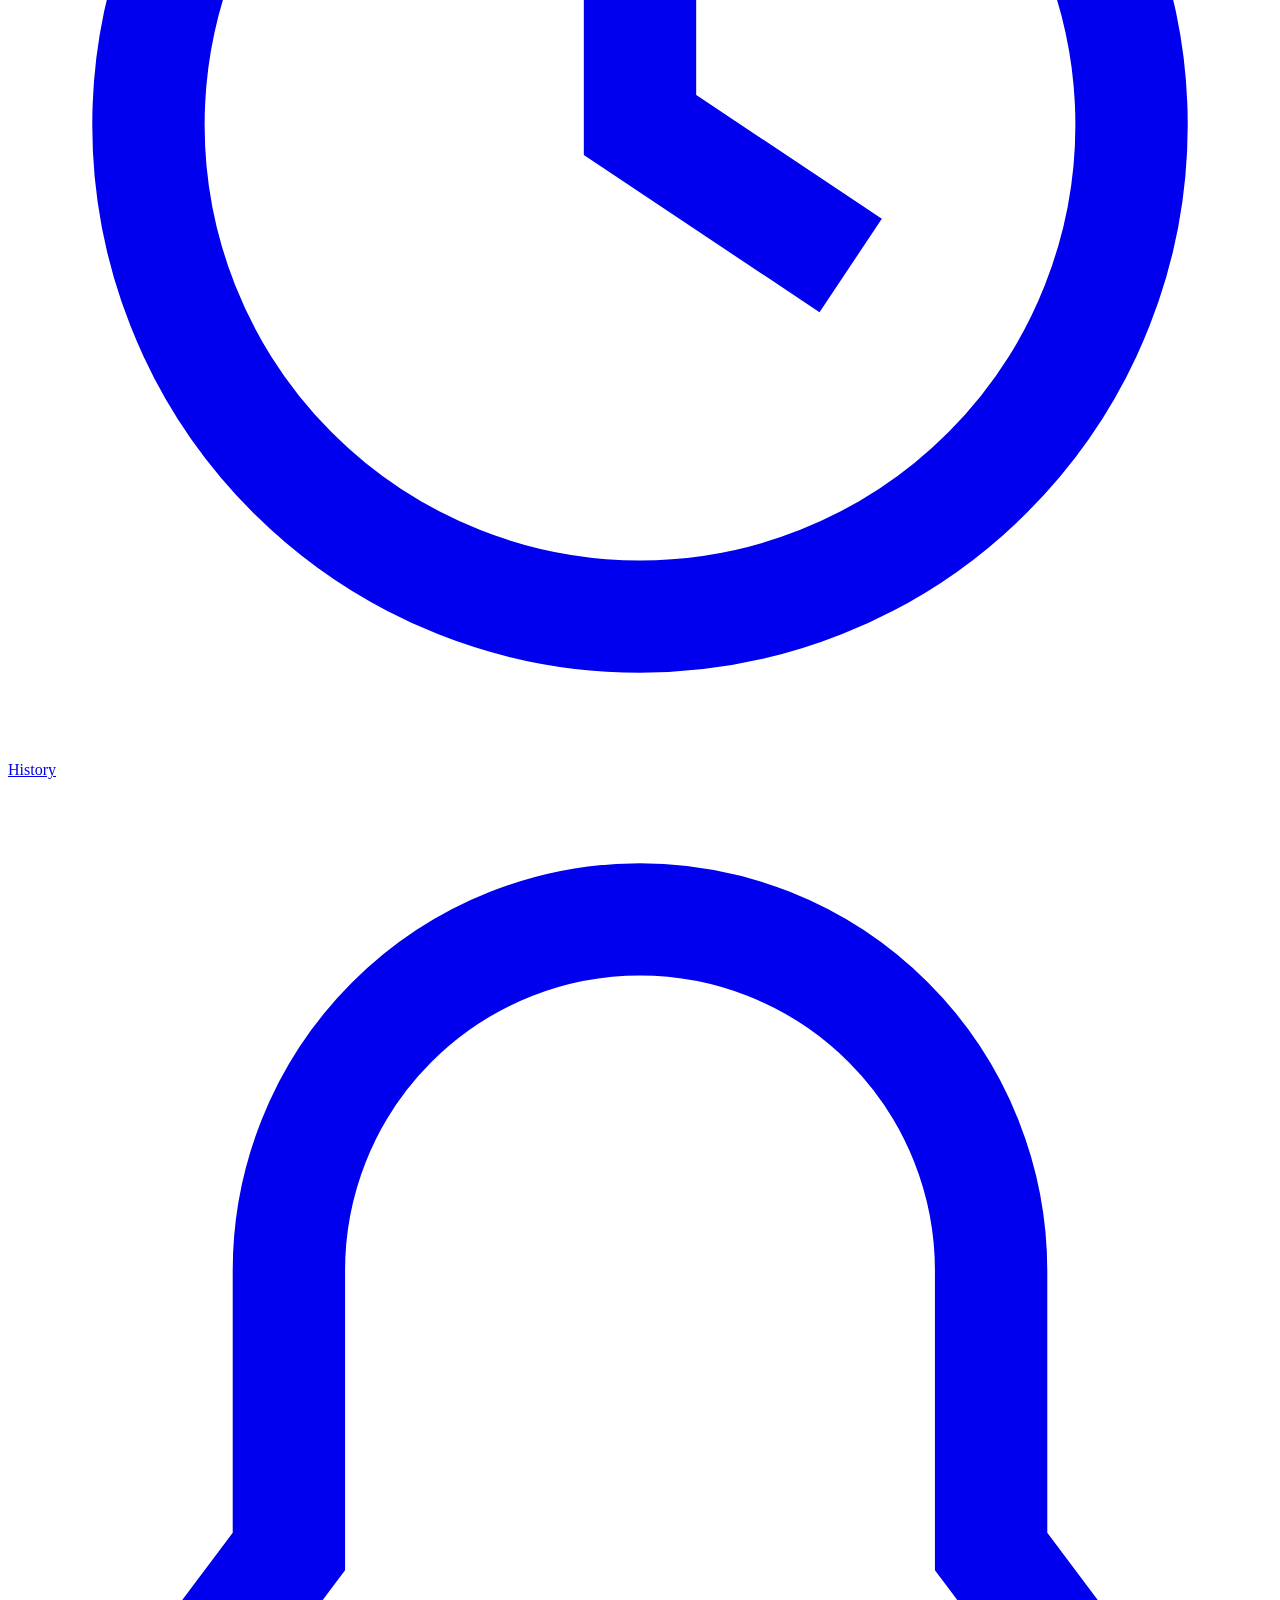
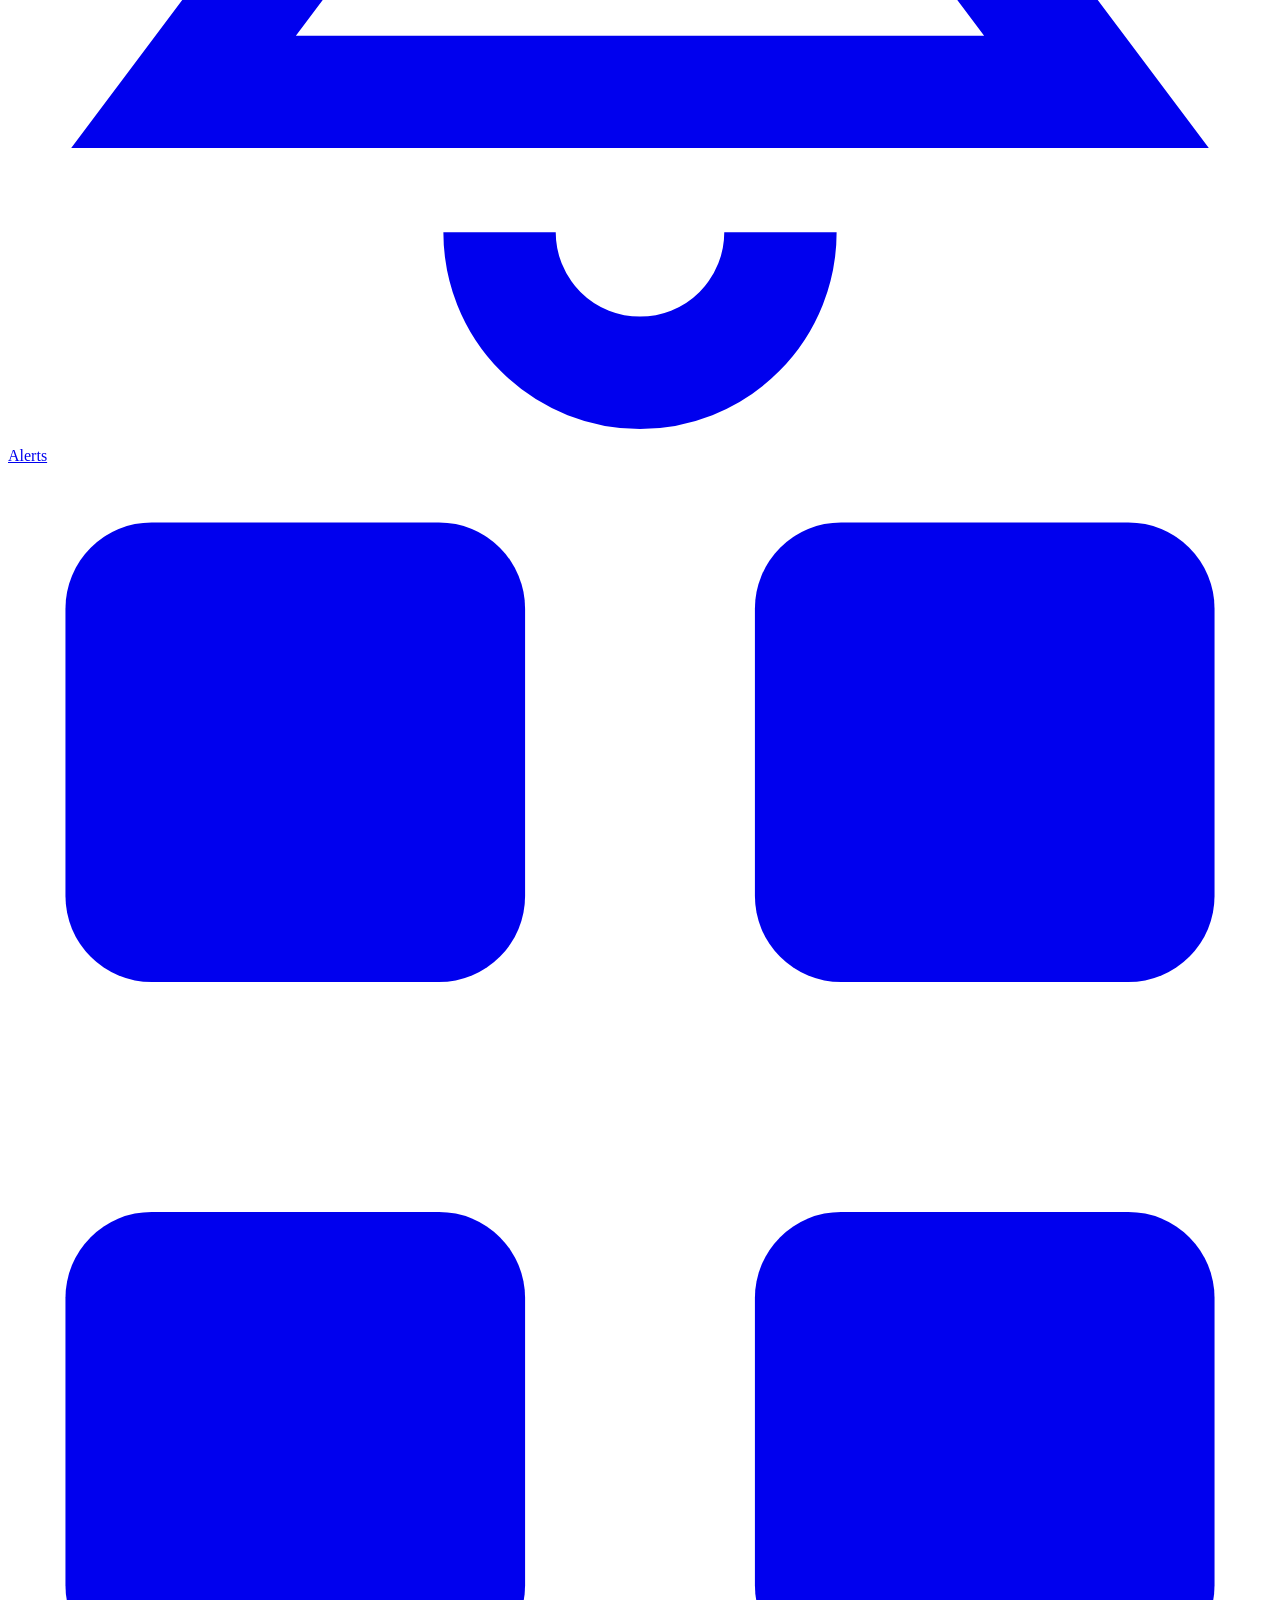
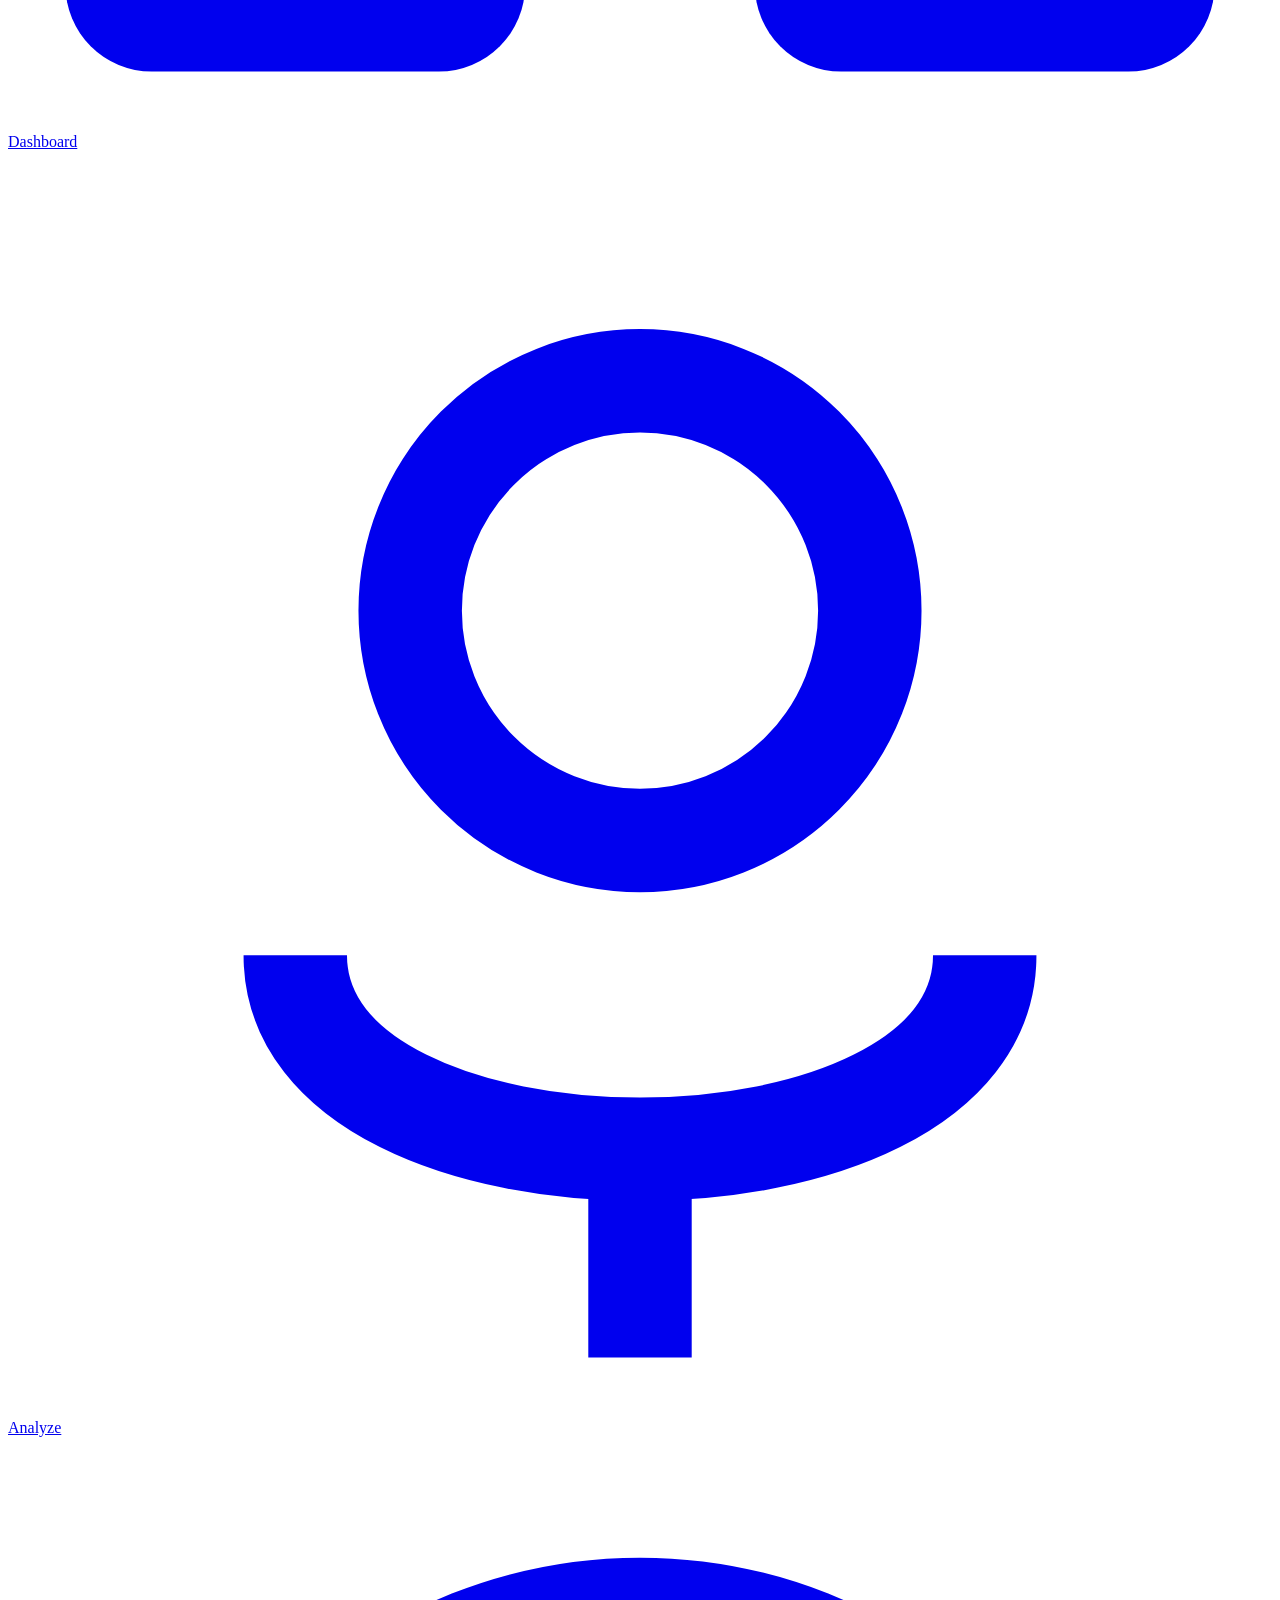
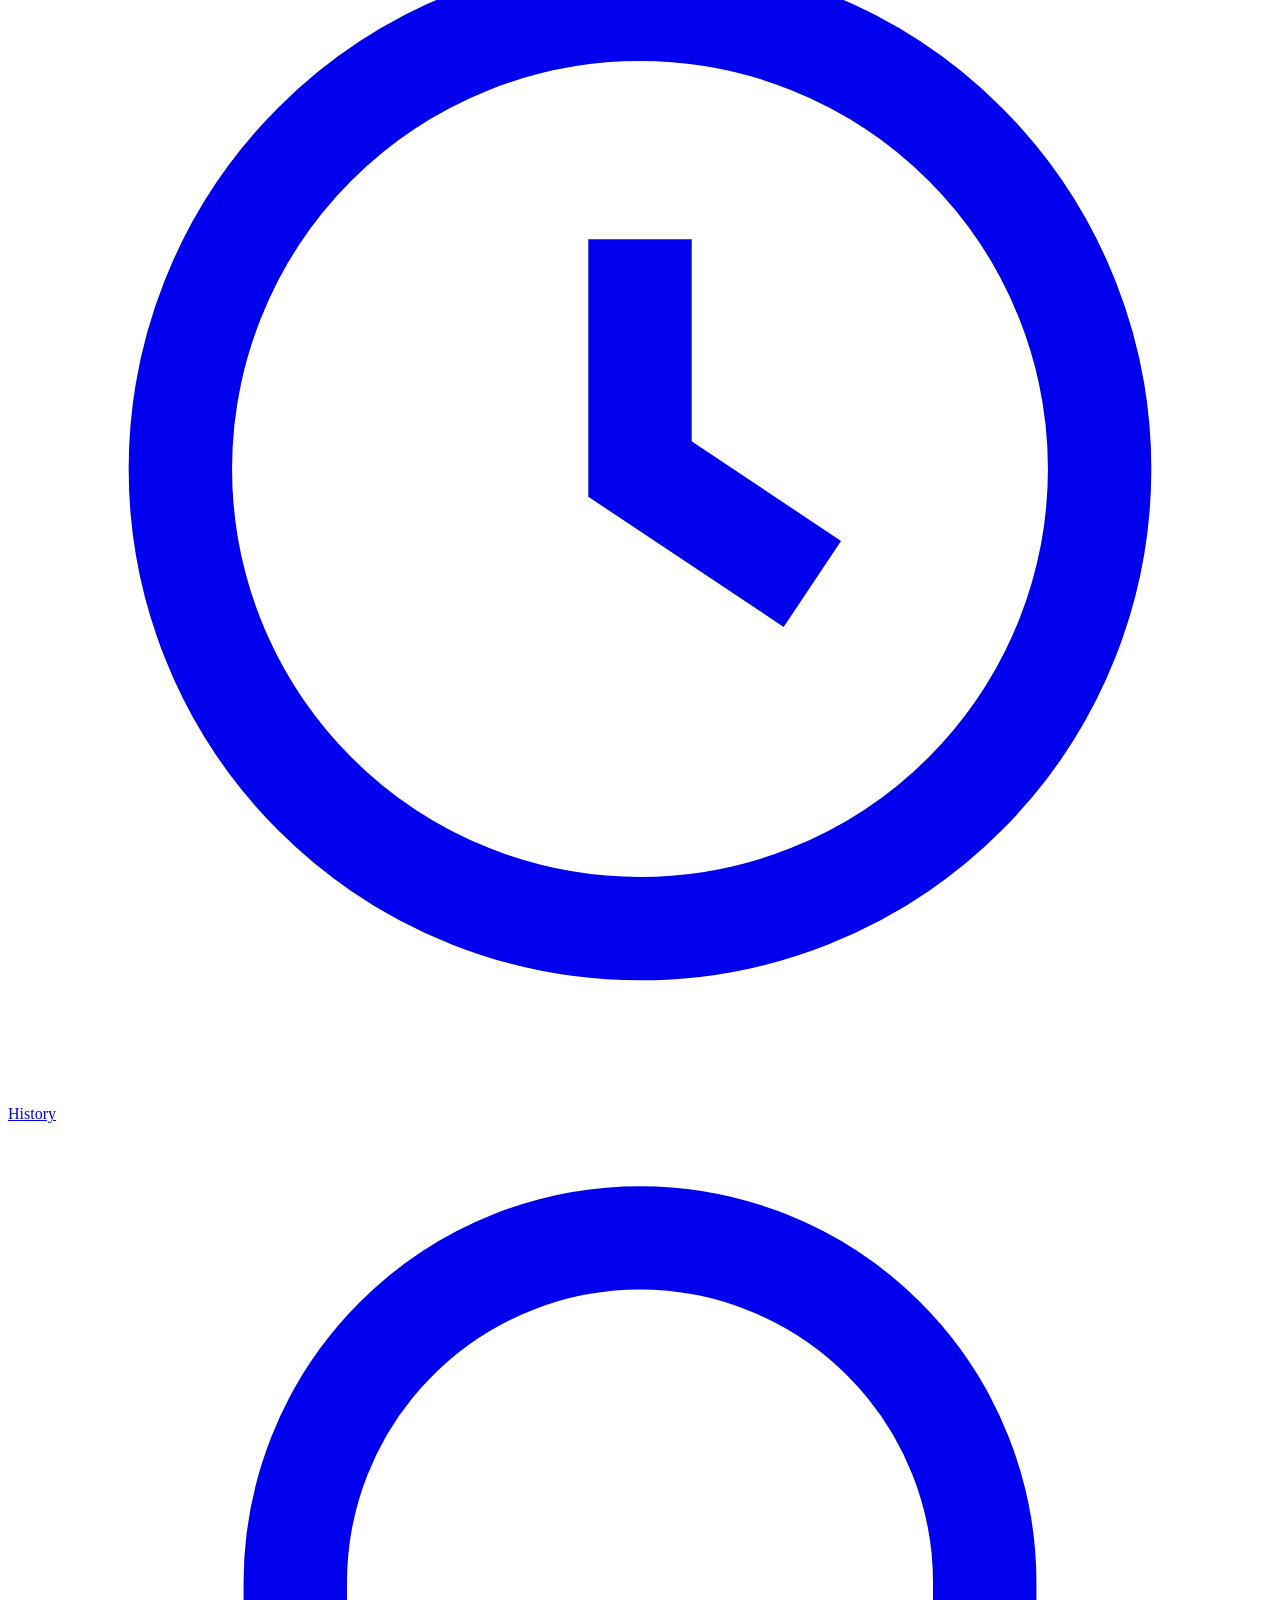
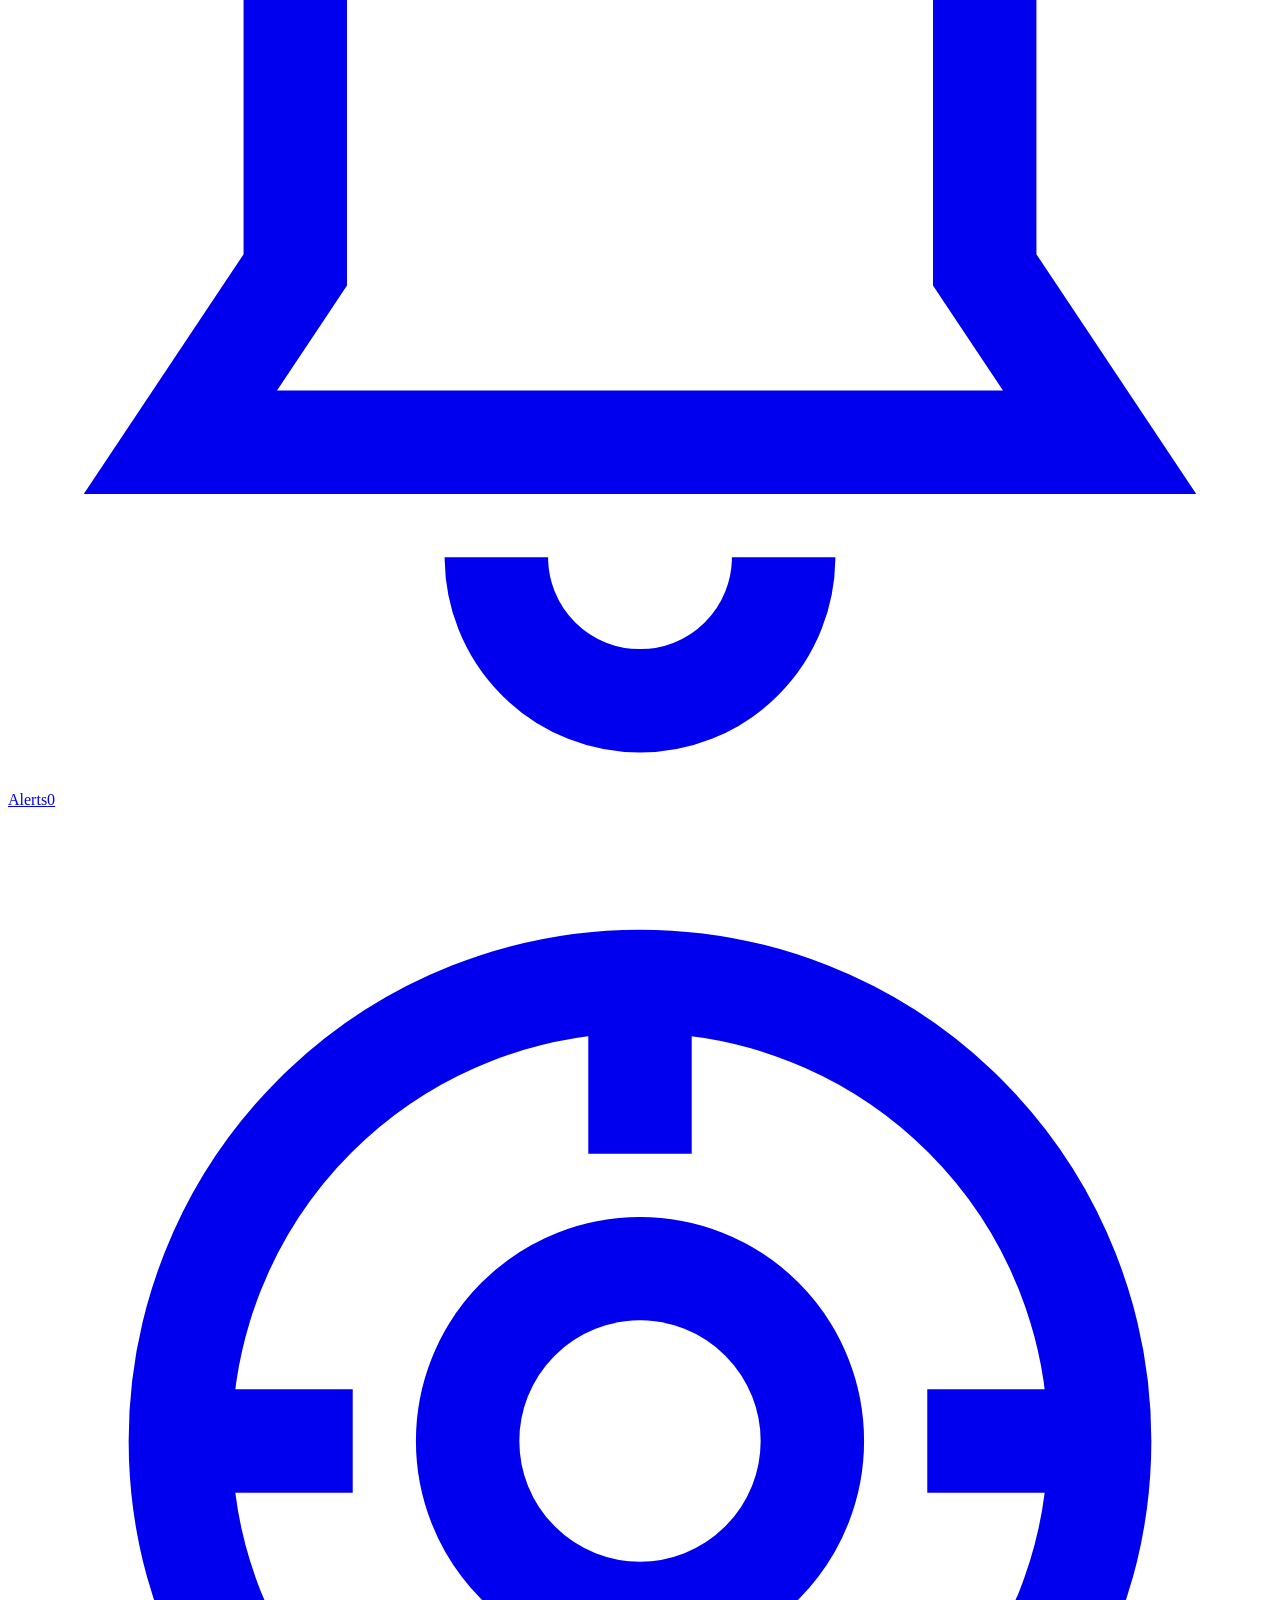
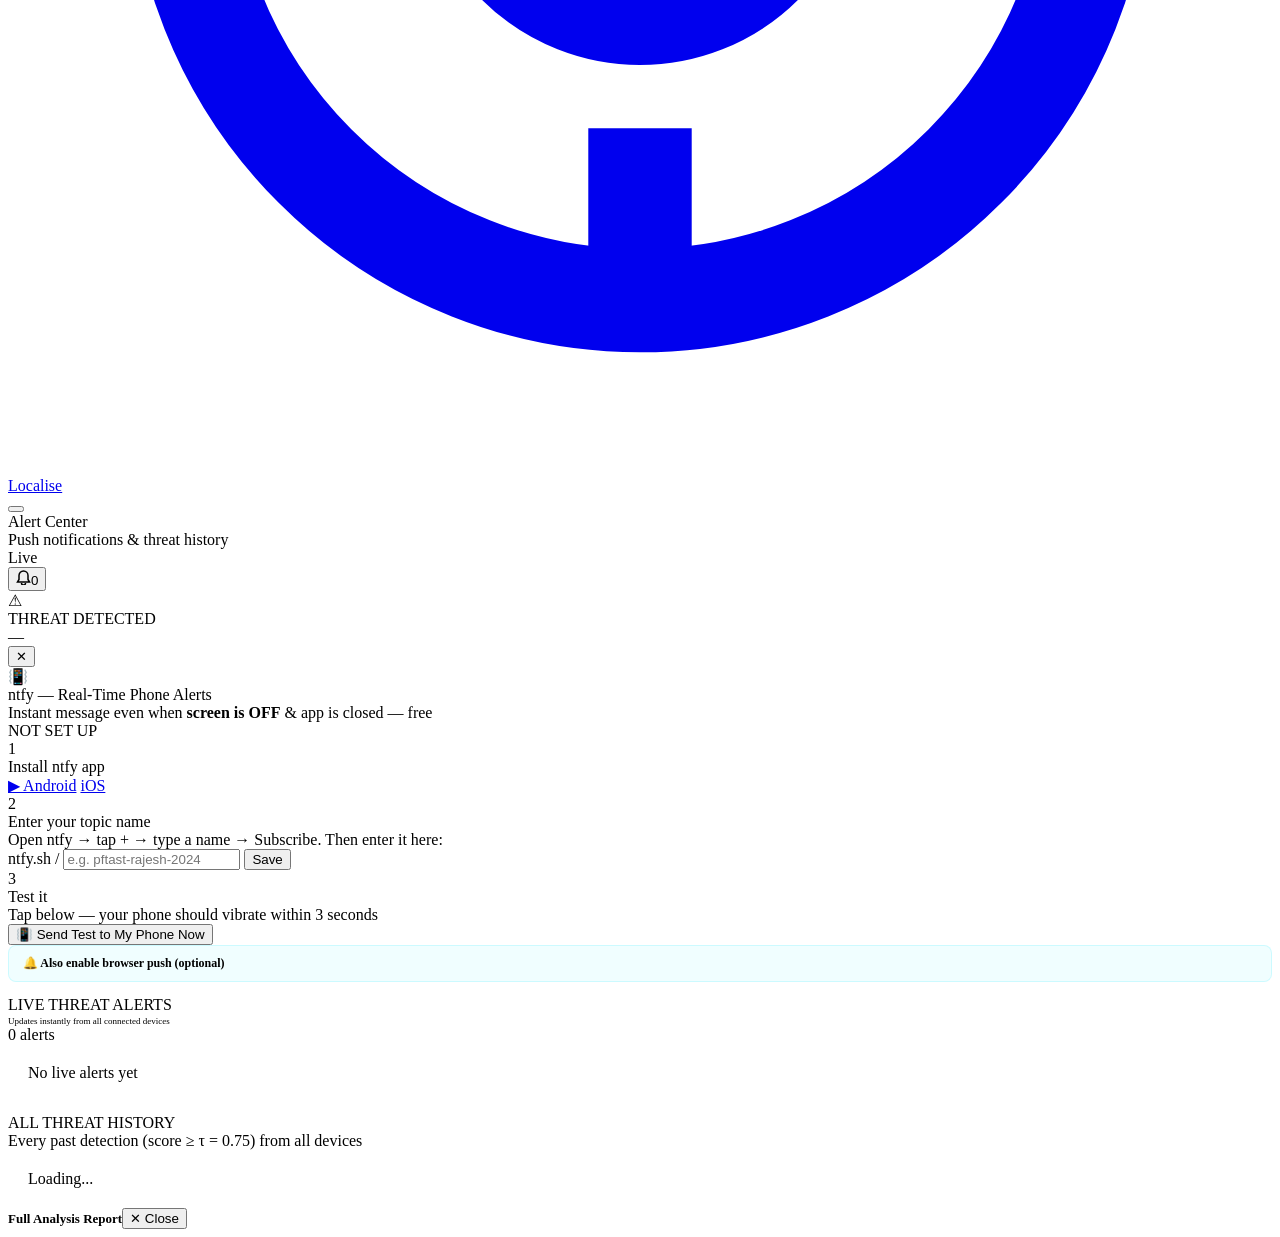
==== commit a0283f87: "Add files via upload" ====
--- a/public/pages/alerts.html
+++ b/public/pages/alerts.html
@@ -2,289 +2,104 @@
 <html lang="en">
 <head>
 <meta charset="UTF-8"><meta name="viewport" content="width=device-width,initial-scale=1,maximum-scale=1,viewport-fit=cover">
-<meta name="theme-color" content="#4361EE"><meta name="mobile-web-app-capable" content="yes"><meta name="apple-mobile-web-app-capable" content="yes">
+<meta name="theme-color" content="#060c17"><meta name="mobile-web-app-capable" content="yes"><meta name="apple-mobile-web-app-capable" content="yes">
 <title>PFT-AST · Alerts</title>
 <link rel="manifest" href="/manifest.json"><link rel="apple-touch-icon" href="/icons/icon-192.png">
+
 <link rel="stylesheet" href="/app.css">
 <script src="https://cdn.socket.io/4.7.5/socket.io.min.js"></script>
 </head>
 <body>
 <div class="overlay" id="overlay" onclick="closeNav()"></div>
 <aside class="sidebar" id="sidebar">
-  <div class="sidebar-brand"><div class="brand-mark"><svg width="36" height="36" viewBox="0 0 36 36" fill="none"><rect width="36" height="36" rx="9" fill="#EEF2FF"/><circle cx="18" cy="18" r="10" stroke="#4361EE" stroke-width="1.5" opacity=".3"/><circle cx="18" cy="18" r="6" stroke="#4361EE" stroke-width="1.5" opacity=".6"/><circle cx="18" cy="18" r="2.5" fill="#4361EE"/><line x1="18" y1="4" x2="18" y2="8" stroke="#4361EE" stroke-width="1.5"/><line x1="18" y1="28" x2="18" y2="32" stroke="#4361EE" stroke-width="1.5"/><line x1="4" y1="18" x2="8" y2="18" stroke="#4361EE" stroke-width="1.5"/><line x1="28" y1="18" x2="32" y2="18" stroke="#4361EE" stroke-width="1.5"/></svg></div><div><div class="brand-name">PFT-AST</div><div class="brand-tag">Threat Intelligence</div></div><button class="sidebar-close" onclick="closeNav()">✕</button></div>
-  <div class="sys-status online" id="livePill"><span class="sys-dot"></span><span id="liveLabel">Connecting...</span></div>
+  <div class="sidebar-top"><div class="logo-mark"><svg width="34" height="34" viewBox="0 0 34 34" fill="none"><circle cx="17" cy="17" r="15" stroke="#00e5ff" stroke-width="1" opacity=".2"/><circle cx="17" cy="17" r="9" stroke="#00e5ff" stroke-width="1" opacity=".5"/><circle cx="17" cy="17" r="3" fill="#00e5ff"/><line x1="17" y1="2" x2="17" y2="8" stroke="#00e5ff" stroke-width="1.5"/><line x1="17" y1="26" x2="17" y2="32" stroke="#00e5ff" stroke-width="1.5"/><line x1="2" y1="17" x2="8" y2="17" stroke="#00e5ff" stroke-width="1.5"/><line x1="26" y1="17" x2="32" y2="17" stroke="#00e5ff" stroke-width="1.5"/></svg></div><div><div class="app-name">PFT-AST</div><div class="app-tag">Threat Intelligence</div></div><button class="sidebar-close" onclick="closeNav()">✕</button></div>
+  <div class="live-pill" id="livePill"><span class="live-dot" id="liveDot"></span><span id="liveLabel">CONNECTING...</span></div>
   <nav class="sidebar-nav">
     <a href="/"                   class="nav-a" data-p="dashboard"><svg class="nav-ic" viewBox="0 0 18 18" fill="currentColor"><rect x="1" y="1" width="7" height="7" rx="1.5"/><rect x="10" y="1" width="7" height="7" rx="1.5"/><rect x="1" y="10" width="7" height="7" rx="1.5"/><rect x="10" y="10" width="7" height="7" rx="1.5"/></svg>Dashboard</a>
-    <a href="/pages/analyze.html" class="nav-a" data-p="analyze"><svg class="nav-ic" viewBox="0 0 18 18" fill="none" stroke="currentColor" stroke-width="1.6"><path d="M9 1a5.5 5.5 0 0 0-5.5 5.5v5L2 14h14l-1.5-2.5v-5A5.5 5.5 0 0 0 9 1z"/><line x1="9" y1="14" x2="9" y2="17"/></svg>Analyze Audio</a>
+    <a href="/pages/analyze.html" class="nav-a" data-p="analyze"><svg class="nav-ic" viewBox="0 0 18 18" fill="none" stroke="currentColor" stroke-width="1.6"><circle cx="9" cy="7" r="3.5"/><path d="M4 12c0 3.8 10 3.8 10 0"/><line x1="9" y1="15" x2="9" y2="17"/></svg>Analyze Audio</a>
     <a href="/pages/history.html" class="nav-a" data-p="history"><svg class="nav-ic" viewBox="0 0 18 18" fill="none" stroke="currentColor" stroke-width="1.6"><circle cx="9" cy="9" r="7"/><polyline points="9,5 9,9 12,11"/></svg>History</a>
     <a href="/pages/alerts.html"  class="nav-a on" data-p="alerts"><svg class="nav-ic" viewBox="0 0 18 18" fill="none" stroke="currentColor" stroke-width="1.6"><path d="M9 2a5 5 0 0 0-5 5v4l-1.5 2h13L14 11V7a5 5 0 0 0-5-5z"/><path d="M7 15a2 2 0 0 0 4 0"/></svg>Alerts</a>
-    <a href="/pages/localise.html" class="nav-a" data-p="localise"><svg class="nav-ic" viewBox="0 0 18 18" fill="none" stroke="currentColor" stroke-width="1.6"><circle cx="9" cy="9" r="7"/><circle cx="9" cy="9" r="2.5"/><line x1="9" y1="2" x2="9" y2="4"/><line x1="9" y1="14" x2="9" y2="16"/><line x1="2" y1="9" x2="4" y2="9"/><line x1="14" y1="9" x2="16" y2="9"/></svg>Localise</a>
   </nav>
 </aside>
 <nav class="bot-nav"><div class="bot-nav-inner">
   <a href="/"                   class="bn" data-p="dashboard"><svg class="bn-ic" viewBox="0 0 22 22" fill="currentColor"><rect x="1" y="1" width="8" height="8" rx="1.5"/><rect x="13" y="1" width="8" height="8" rx="1.5"/><rect x="1" y="13" width="8" height="8" rx="1.5"/><rect x="13" y="13" width="8" height="8" rx="1.5"/></svg>Dashboard</a>
-  <a href="/pages/analyze.html" class="bn" data-p="analyze"><svg class="bn-ic" viewBox="0 0 22 22" fill="none" stroke="currentColor" stroke-width="1.8"><path d="M11 1a6.5 6.5 0 0 0-6.5 6.5v6L3 17h16l-1.5-3.5v-6A6.5 6.5 0 0 0 11 1z"/><line x1="11" y1="17" x2="11" y2="21"/></svg>Analyze</a>
+  <a href="/pages/analyze.html" class="bn" data-p="analyze"><svg class="bn-ic" viewBox="0 0 22 22" fill="none" stroke="currentColor" stroke-width="1.8"><circle cx="11" cy="8" r="4"/><path d="M5 14c0 4.5 12 4.5 12 0"/><line x1="11" y1="18" x2="11" y2="21"/></svg>Analyze</a>
   <a href="/pages/history.html" class="bn" data-p="history"><svg class="bn-ic" viewBox="0 0 22 22" fill="none" stroke="currentColor" stroke-width="1.8"><circle cx="11" cy="11" r="8"/><polyline points="11,7 11,11 14,13"/></svg>History</a>
   <a href="/pages/alerts.html"  class="bn on" data-p="alerts"><svg class="bn-ic" viewBox="0 0 22 22" fill="none" stroke="currentColor" stroke-width="1.8"><path d="M11 2a6 6 0 0 0-6 6v5L3 16h16l-2-3V8a6 6 0 0 0-6-6z"/><path d="M8.5 18a2.5 2.5 0 0 0 5 0"/></svg>Alerts<span class="bn-bdg" id="bnAlertDot">0</span></a>
   <a href="/pages/localise.html" class="bn" data-p="localise"><svg class="bn-ic" viewBox="0 0 22 22" fill="none" stroke="currentColor" stroke-width="1.8"><circle cx="11" cy="11" r="8"/><circle cx="11" cy="11" r="3"/><line x1="11" y1="3" x2="11" y2="6"/><line x1="11" y1="16" x2="11" y2="19"/><line x1="3" y1="11" x2="6" y2="11"/><line x1="16" y1="11" x2="19" y2="11"/></svg>Localise</a>
 </div></nav>
-
 <div class="shell">
 <header class="topbar">
-  <div class="topbar-l"><button class="hamburger" onclick="openNav()"><span></span><span></span><span></span></button><div><div class="topbar-title">Alert Center</div><div class="topbar-sub">Real-time threat notifications — works even when phone is locked</div></div></div>
-  <div class="topbar-r"><div class="conn-pill online" id="connPill"><span class="cpd"></span><span>Live</span></div><button class="bell-btn" id="bellBtn"><svg width="16" height="16" viewBox="0 0 16 16" fill="none" stroke="currentColor" stroke-width="1.6"><path d="M8 1A5 5 0 0 0 3 6v4.5L1.5 13h13L13 10.5V6A5 5 0 0 0 8 1z"/><path d="M6 14a2 2 0 0 0 4 0"/></svg><span class="bell-ct" id="bellCount">0</span></button></div>
+  <div class="topbar-l"><button class="hamburger" onclick="openNav()"><span></span><span></span><span></span></button><div><div class="topbar-title">Alert Center</div><div class="topbar-sub">Push notifications &amp; threat history</div></div></div>
+  <div class="topbar-r"><div class="conn-badge" id="connBadge"><span class="cbd"></span><span>Live</span></div><button class="bell-btn" id="bellBtn"><svg width="15" height="15" viewBox="0 0 15 15" fill="none" stroke="currentColor" stroke-width="1.5"><path d="M7.5 1A4.5 4.5 0 0 0 3 5.5v4L1.5 12h12L12 9.5v-4A4.5 4.5 0 0 0 7.5 1z"/><path d="M5.5 13a2 2 0 0 0 4 0"/></svg><span class="bell-ct" id="bellCount">0</span></button></div>
 </header>
 <main class="main">
-  <div class="alert-banner" id="alertBanner"><span class="ab-icon">⚠️</span><div class="ab-body"><div class="ab-title">THREAT DETECTED</div><div class="ab-detail" id="bannerDetail">—</div></div><button class="ab-close" onclick="closeBanner()">✕</button></div>
+  <div class="alert-banner" id="alertBanner"><span class="ab-icon">⚠</span><div class="ab-body"><div class="ab-title">THREAT DETECTED</div><div class="ab-detail" id="bannerDetail">—</div></div><button class="ab-close" onclick="closeBanner()">✕</button></div>
 
-  <!-- ── NTFY SETUP CARD (PRIMARY) ──────────────────────── -->
+  <!-- ntfy Real-Time Alerts -->
   <div class="ntfy-setup-card">
     <div class="ntfy-header">
-      <div class="ntfy-logo">📳</div>
-      <div>
-        <div class="ntfy-title">ntfy — Real-Time Phone Alerts</div>
-        <div class="ntfy-sub">Instant message to your phone even when <b>screen is OFF</b> and app is closed — like SMS</div>
-      </div>
+      <div class="ntfy-logo">&#x1F4F3;</div>
+      <div><div class="ntfy-title">ntfy &mdash; Real-Time Phone Alerts</div>
+        <div class="ntfy-sub">Instant message even when <b>screen is OFF</b> &amp; app is closed &mdash; free</div></div>
       <div class="ntfy-badge" id="ntfyBadge">NOT SET UP</div>
     </div>
-
-    <!-- Step 1 — Install app -->
-    <div class="ntfy-step">
-      <div class="ntfy-step-num done">1</div>
-      <div class="ntfy-step-body">
-        <div class="ntfy-step-title">Install ntfy app on your phone</div>
-        <div class="ntfy-step-desc">Free app — no account, no login needed</div>
+    <div class="ntfy-step"><div class="ntfy-step-num done">1</div>
+      <div class="ntfy-step-body"><div class="ntfy-step-title">Install ntfy app</div>
         <div class="ntfy-dl-row">
-          <a class="ntfy-dl-btn android" href="https://play.google.com/store/apps/details?id=io.heckel.ntfy" target="_blank">▶ Android (Play Store)</a>
-          <a class="ntfy-dl-btn ios"     href="https://apps.apple.com/app/ntfy/id1625396347" target="_blank"> iOS (App Store)</a>
-        </div>
-      </div>
-    </div>
-
-    <!-- Step 2 — Enter topic -->
-    <div class="ntfy-step">
-      <div class="ntfy-step-num" id="ntfyStep2Num">2</div>
-      <div class="ntfy-step-body">
-        <div class="ntfy-step-title">Enter your topic name</div>
-        <div class="ntfy-step-desc">
-          Open ntfy app → tap <b>+</b> → type a unique topic name → Subscribe.<br>
-          Then type the same topic name below:
-        </div>
+          <a class="ntfy-dl-btn android" href="https://play.google.com/store/apps/details?id=io.heckel.ntfy" target="_blank">&#x25B6; Android</a>
+          <a class="ntfy-dl-btn ios" href="https://apps.apple.com/app/ntfy/id1625396347" target="_blank"> iOS</a>
+        </div></div></div>
+    <div class="ntfy-step"><div class="ntfy-step-num" id="ntfyStep2Num">2</div>
+      <div class="ntfy-step-body"><div class="ntfy-step-title">Enter your topic name</div>
+        <div class="ntfy-step-desc">Open ntfy &#8594; tap + &#8594; type a name &#8594; Subscribe. Then enter it here:</div>
         <div class="ntfy-input-row">
           <span class="ntfy-server-prefix">ntfy.sh /</span>
-          <input type="text" id="ntfyTopicInput" class="ntfy-topic-input"
-                 placeholder="e.g. pftast-rajesh-2024"
-                 autocomplete="off" autocorrect="off" spellcheck="false">
+          <input type="text" id="ntfyTopicInput" class="ntfy-topic-input" placeholder="e.g. pftast-rajesh-2024" autocomplete="off" autocorrect="off" spellcheck="false">
           <button class="ntfy-save-btn" onclick="saveNtfyTopic()">Save</button>
         </div>
-        <div class="ntfy-save-result" id="ntfySaveResult"></div>
-        <div class="ntfy-current" id="ntfyCurrent" style="display:none">
-          Current topic: <strong id="ntfyCurrentTopic"></strong>
-          <button onclick="changeNtfyTopic()" style="font-size:10px;color:var(--blue);background:none;border:none;cursor:pointer;margin-left:6px">Change</button>
-        </div>
-      </div>
+        <div id="ntfySaveResult"></div>
+        <div class="ntfy-current" id="ntfyCurrent" style="display:none">Topic: <strong id="ntfyCurrentTopic"></strong>
+          <button onclick="changeNtfyTopic()" style="font-size:10px;color:var(--teal);background:none;border:none;cursor:pointer;margin-left:6px">Change</button>
+        </div></div></div>
+    <div class="ntfy-step"><div class="ntfy-step-num" id="ntfyStep3Num">3</div>
+      <div class="ntfy-step-body"><div class="ntfy-step-title">Test it</div>
+        <div class="ntfy-step-desc">Tap below &mdash; your phone should vibrate within 3 seconds</div>
+        <button class="ntfy-test-btn" id="ntfyTestBtn" onclick="testNtfy()">&#x1F4F3; Send Test to My Phone Now</button>
+        <div id="ntfyTestResult"></div></div></div>
+    <div class="ntfy-step" id="ntfyDoneStep" style="display:none"><div class="ntfy-step-num done">&#x2713;</div>
+      <div class="ntfy-step-body"><div class="ntfy-step-title" style="color:var(--teal)">You are protected!</div>
+        <div class="ntfy-active-box">
+          <div class="ntfy-active-row"><span>Topic:</span><strong id="ntfyActiveTopic">&#8212;</strong></div>
+          <div class="ntfy-active-row"><span>Server:</span><strong>ntfy.sh (free)</strong></div>
+          <div class="ntfy-active-row"><span>Priority:</span><strong>URGENT (breaks DND)</strong></div>
+        </div></div></div>
+  </div>
+  <details style="margin-bottom:14px">
+    <summary style="font-size:12px;font-weight:600;color:var(--teal);cursor:pointer;padding:10px 14px;background:rgba(0,229,255,.06);border-radius:8px;border:1px solid rgba(0,229,255,.15);list-style:none">&#x1F514; Also enable browser push (optional)</summary>
+    <div style="padding:12px;border:1px solid var(--b);border-top:none;border-radius:0 0 8px 8px">
+      <p style="font-size:11px;color:var(--t3);margin:0 0 8px">Works when tab is open. ntfy above works even with screen off.</p>
+      <button class="btn-push" id="btnPush" onclick="togglePush()">Enable Push Notifications</button>
+      <div class="push-status" id="pushSt">Not subscribed</div>
     </div>
-
-    <!-- Step 3 — Test -->
-    <div class="ntfy-step">
-      <div class="ntfy-step-num" id="ntfyStep3Num">3</div>
-      <div class="ntfy-step-body">
-        <div class="ntfy-step-title">Send test notification</div>
-        <div class="ntfy-step-desc">Tap below — your phone should vibrate within 3 seconds</div>
-        <button class="ntfy-test-btn" id="ntfyTestBtn" onclick="testNtfy()">
-          📳 Send Test to My Phone Now
-        </button>
-        <div class="ntfy-test-result" id="ntfyTestResult"></div>
-      </div>
-    </div>
-
-    <!-- Step 4 — Done -->
-    <div class="ntfy-step ntfy-step-done" id="ntfyDoneStep" style="display:none">
-      <div class="ntfy-step-num done">✓</div>
-      <div class="ntfy-step-body">
-        <div class="ntfy-step-title" style="color:#059669">You are protected!</div>
-        <div class="ntfy-step-desc">
-          Every threat detected sends an instant message to your phone.<br>
-          Works 24/7 even when screen is off, phone is locked, or you are not using the app.
-        </div>
-        <div class="ntfy-active-box">
-          <div class="ntfy-active-row"><span>📳 Topic:</span><strong id="ntfyActiveTopic">—</strong></div>
-          <div class="ntfy-active-row"><span>📡 Server:</span><strong>ntfy.sh (free)</strong></div>
-          <div class="ntfy-active-row"><span>⚡ Priority:</span><strong>URGENT (breaks DND)</strong></div>
-        </div>
-      </div>
-    </div>
+  </details>
+    <!-- Live alerts (WebSocket) -->
+  <div class="card" style="margin-bottom:12px">
+    <div class="feed-hd"><div><div class="card-title">LIVE THREAT ALERTS</div><div style="font-size:9px;color:var(--t4);margin-top:2px">Updates instantly from all connected devices</div></div><div class="feed-live"><span class="feed-ldot"></span><span id="liveAlertCt">0 alerts</span></div></div>
+    <div class="alert-list" id="liveAlerts"><div class="empty" style="padding:20px">No live alerts yet</div></div>
   </div>
 
-  <!-- ── PUSH SETUP (secondary) ──────────────────────────── -->
-  <details class="push-details">
-    <summary class="push-summary">🔔 Also enable Web Push (browser notifications) — optional</summary>
-    <div class="push-inner">
-      <div class="push-desc">Browser push works when the app tab is open. ntfy above is more reliable.</div>
-      <button class="btn-push-main" id="btnPush" onclick="togglePush()">🔔 Enable Browser Push</button>
-      <div class="push-status" id="pushSt">Not subscribed</div>
-      <button class="btn-test-push" id="btnTestPush" onclick="sendTestPush()" style="margin-top:8px">📳 Test Browser Push</button>
-      <div class="test-push-result" id="testPushResult"></div>
-    </div>
-  </details>
-
-  <!-- ── LIVE THREAT ALERTS ────────────────────────────── -->
-  <div class="push-setup-card" id="pushSetupCard">
-    <div class="psc-header">
-      <div class="psc-icon">🔔</div>
-      <div>
-        <div class="psc-title">Real-Time Phone Alerts</div>
-        <div class="psc-sub">Works like WhatsApp — alerts arrive even when screen is OFF and app is closed</div>
-      </div>
-      <div class="psc-badge" id="pushBadge">NOT SET UP</div>
-    </div>
-
-    <!-- Step indicators -->
-    <div class="psc-steps">
-      <div class="psc-step" id="step1">
-        <div class="psc-step-num">1</div>
-        <div class="psc-step-body">
-          <div class="psc-step-title">Subscribe on this device</div>
-          <div class="psc-step-desc">Tap the button below. Your browser will ask permission — tap <b>Allow</b>.</div>
-          <button class="btn-push-main" id="btnPush" onclick="togglePush()">🔔 Enable Push Notifications</button>
-          <div class="push-status" id="pushSt">Not yet subscribed on this device</div>
-        </div>
-      </div>
-
-      <div class="psc-step" id="step2">
-        <div class="psc-step-num">2</div>
-        <div class="psc-step-body">
-          <div class="psc-step-title">Send a test notification</div>
-          <div class="psc-step-desc">Tap below to verify your phone receives a push notification right now.</div>
-          <button class="btn-test-push" id="btnTestPush" onclick="sendTestPush()">📳 Send Test Notification to My Phone</button>
-          <div class="test-push-result" id="testPushResult"></div>
-        </div>
-      </div>
-
-      <div class="psc-step" id="step3">
-        <div class="psc-step-num">3</div>
-        <div class="psc-step-body">
-          <div class="psc-step-title">You're protected</div>
-          <div class="psc-step-desc">Every threat detected now sends an instant push to your phone — even when locked.</div>
-          <div class="psc-active-info" id="pscActiveInfo" style="display:none">
-            <div class="pai-row"><span>📱 This device:</span><span id="paiDeviceStatus">Subscribed ✓</span></div>
-            <div class="pai-row"><span>📡 Total devices:</span><span id="paiDeviceCount">—</span></div>
-            <div class="pai-row"><span>🔑 VAPID key:</span><span id="paiVapidStatus">—</span></div>
-          </div>
-        </div>
-      </div>
-    </div>
-
-    <!-- iPhone specific instructions -->
-    <div class="ios-note" id="iosNote" style="display:none">
-      <div style="font-weight:700;margin-bottom:6px">📱 iPhone instructions</div>
-      <ol style="margin:0;padding-left:18px;font-size:12px;line-height:1.8">
-        <li>Open this page in <b>Safari</b> (not Chrome)</li>
-        <li>Tap the <b>Share button</b> (📤 box with arrow at bottom)</li>
-        <li>Tap <b>"Add to Home Screen"</b> → Add</li>
-        <li>Open the app <b>from the home screen icon</b></li>
-        <li>Then come back here and tap Enable Push</li>
-      </ol>
-    </div>
-
-    <!-- Install PWA -->
-    <div class="pwa-row" id="pwaRow" style="display:none">
-      <button class="btn-pwa" id="btnInstall" onclick="doInstall()" style="display:none">⊕ Install App on Home Screen</button>
-      <div class="push-status" id="installSt"></div>
-    </div>
-  </div>
-
-  <!-- ── LIVE THREAT ALERTS ────────────────────────────── -->
+  <!-- Historical threats from DB -->
   <div class="card">
-    <div class="feed-hd">
-      <div>
-        <div class="card-title">LIVE THREAT ALERTS</div>
-        <div style="font-size:10px;color:var(--t4);margin-top:2px">Appears instantly when a threat is detected on any device</div>
-      </div>
-      <div class="feed-live"><span class="feed-ldot"></span><span id="liveAlertCt">0 alerts</span></div>
-    </div>
-    <div class="alert-list" id="liveAlerts">
-      <div class="empty" style="padding:20px">No live threat alerts yet — analyzing audio will trigger alerts here</div>
-    </div>
-  </div>
-
-  <!-- ── THREAT HISTORY ────────────────────────────────── -->
-  <div class="card">
-    <div class="card-hd" style="padding:14px 16px 10px;display:flex;align-items:center;justify-content:space-between">
-      <div>
-        <div class="card-title">THREAT HISTORY</div>
-        <div style="font-size:10px;color:var(--t4);margin-top:2px">All past detections — tap any row to view full analysis</div>
-      </div>
-    </div>
-    <div class="alert-list" id="histAlerts">
-      <div class="empty" style="padding:20px">Loading...</div>
-    </div>
+    <div class="card-hd"><span class="card-title">ALL THREAT HISTORY</span></div>
+    <div class="card-sub">Every past detection (score ≥ τ = 0.75) from all devices</div>
+    <div class="alert-list" id="histAlerts"><div class="empty" style="padding:20px">Loading...</div></div>
   </div>
 </main>
 </div>
 
-<!-- History modal -->
-<div class="hist-modal" id="histModal" onclick="if(event.target===this)closeHistoryModal()">
-  <div class="hist-modal-inner">
-    <div class="hist-modal-topbar">
-      <div style="font-size:13px;font-weight:700;color:var(--t1)">Full Analysis Report</div>
-      <button class="hist-modal-close" onclick="closeHistoryModal()">✕ Close</button>
-    </div>
-    <div class="hist-modal-body" id="histModalBody"></div>
-  </div>
-</div>
-
-<script src="/config.js"></script><script src="/app.js"></script>
-<script>
-window.PAGE = 'alerts';
-
-async function sendTestPush() {
-  const btn = document.getElementById('btnTestPush');
-  const res = document.getElementById('testPushResult');
-  btn.disabled = true;
-  btn.textContent = '⏳ Sending…';
-  res.textContent = '';
-  try {
-    const data = await fetch(API + '/api/test-push', {method:'POST'}).then(r=>r.json());
-    if (data.ok) {
-      btn.textContent = '✓ Sent!';
-      res.innerHTML = `<span style="color:#059669;font-weight:600">✓ ${data.message} — check your phone now!</span>`;
-      res.style.display = 'block';
-      // Update device count
-      document.getElementById('paiDeviceCount').textContent = data.count + ' device(s)';
-    } else {
-      btn.textContent = '✗ Failed';
-      res.innerHTML = `<span style="color:#DC2626">${data.error}</span>`;
-      res.style.display = 'block';
-    }
-  } catch(e) {
-    btn.textContent = '✗ Error';
-    res.innerHTML = `<span style="color:#DC2626">${e.message}</span>`;
-    res.style.display = 'block';
-  }
-  setTimeout(() => { btn.disabled=false; btn.textContent='📳 Send Test Notification to My Phone'; }, 4000);
-}
-
-async function updatePushStatus() {
-  // Check VAPID availability
-  try {
-    const vk = await fetch(API + '/api/vapid-key').then(r=>r.json());
-    const el = document.getElementById('paiVapidStatus');
-    if (el) el.textContent = vk.key ? 'Configured ✓' : '✗ Not set (see setup guide)';
-  } catch(_) {}
-}
-
-// Detect iOS
-function isIOS() {
-  return /iPad|iPhone|iPod/.test(navigator.userAgent) && !window.MSStream;
-}
-
-initPage();
-updatePushStatus();
-if (isIOS()) document.getElementById('iosNote').style.display = 'block';
-if ('BeforeInstallPromptEvent' in window || navigator.userAgent.includes('Android')) {
-  document.getElementById('pwaRow').style.display = 'block';
-}
-</script>
+<div class="hist-modal" id="histModal" onclick="if(event.target===this)closeHistoryModal()"><div class="hist-modal-inner"><div class="hist-modal-topbar"><span style="font-size:13px;font-weight:700;color:var(--t1)">Full Analysis Report</span><button class="hist-modal-close" onclick="closeHistoryModal()">&#x2715; Close</button></div><div class="hist-modal-body" id="histModalBody"></div></div></div>
+<script src="/config.js"></script>
+<script src="/app.js"></script><script>window.PAGE='alerts'; initPage();</script>
 </body>
 </html>
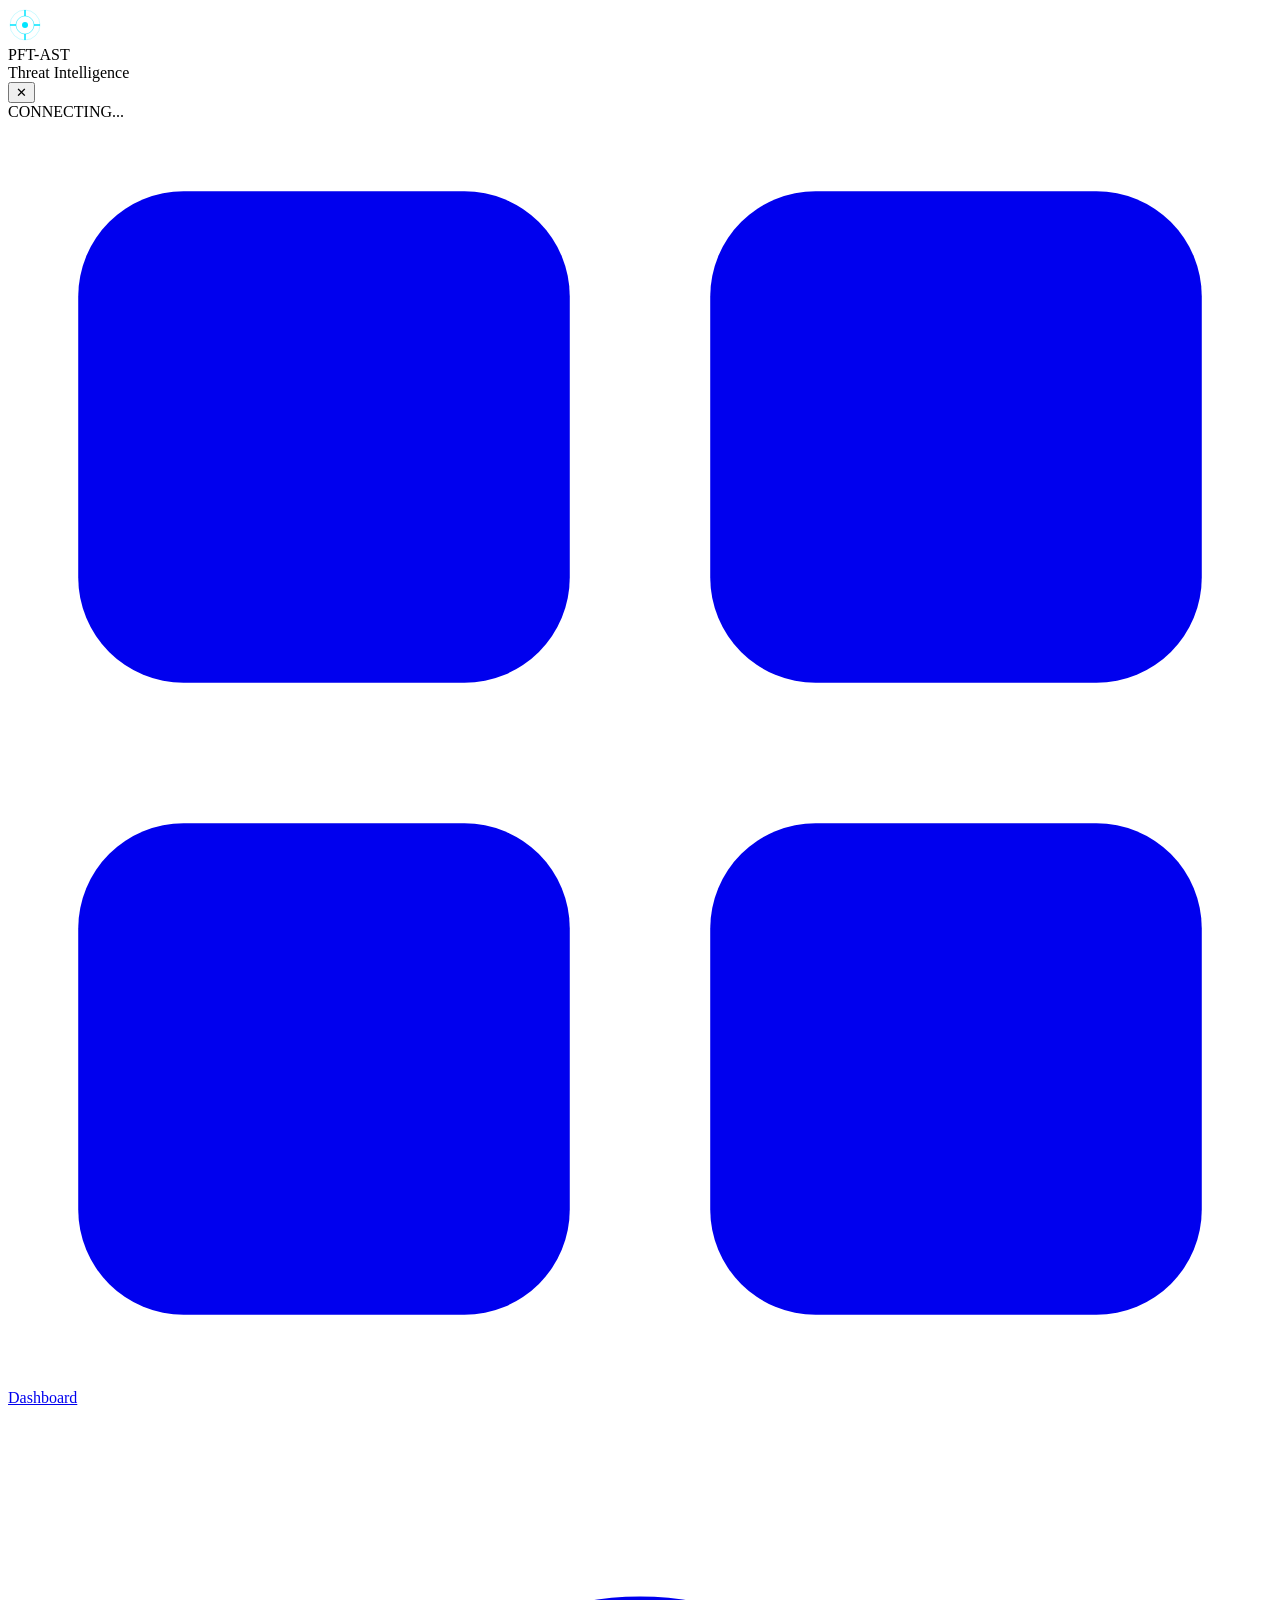
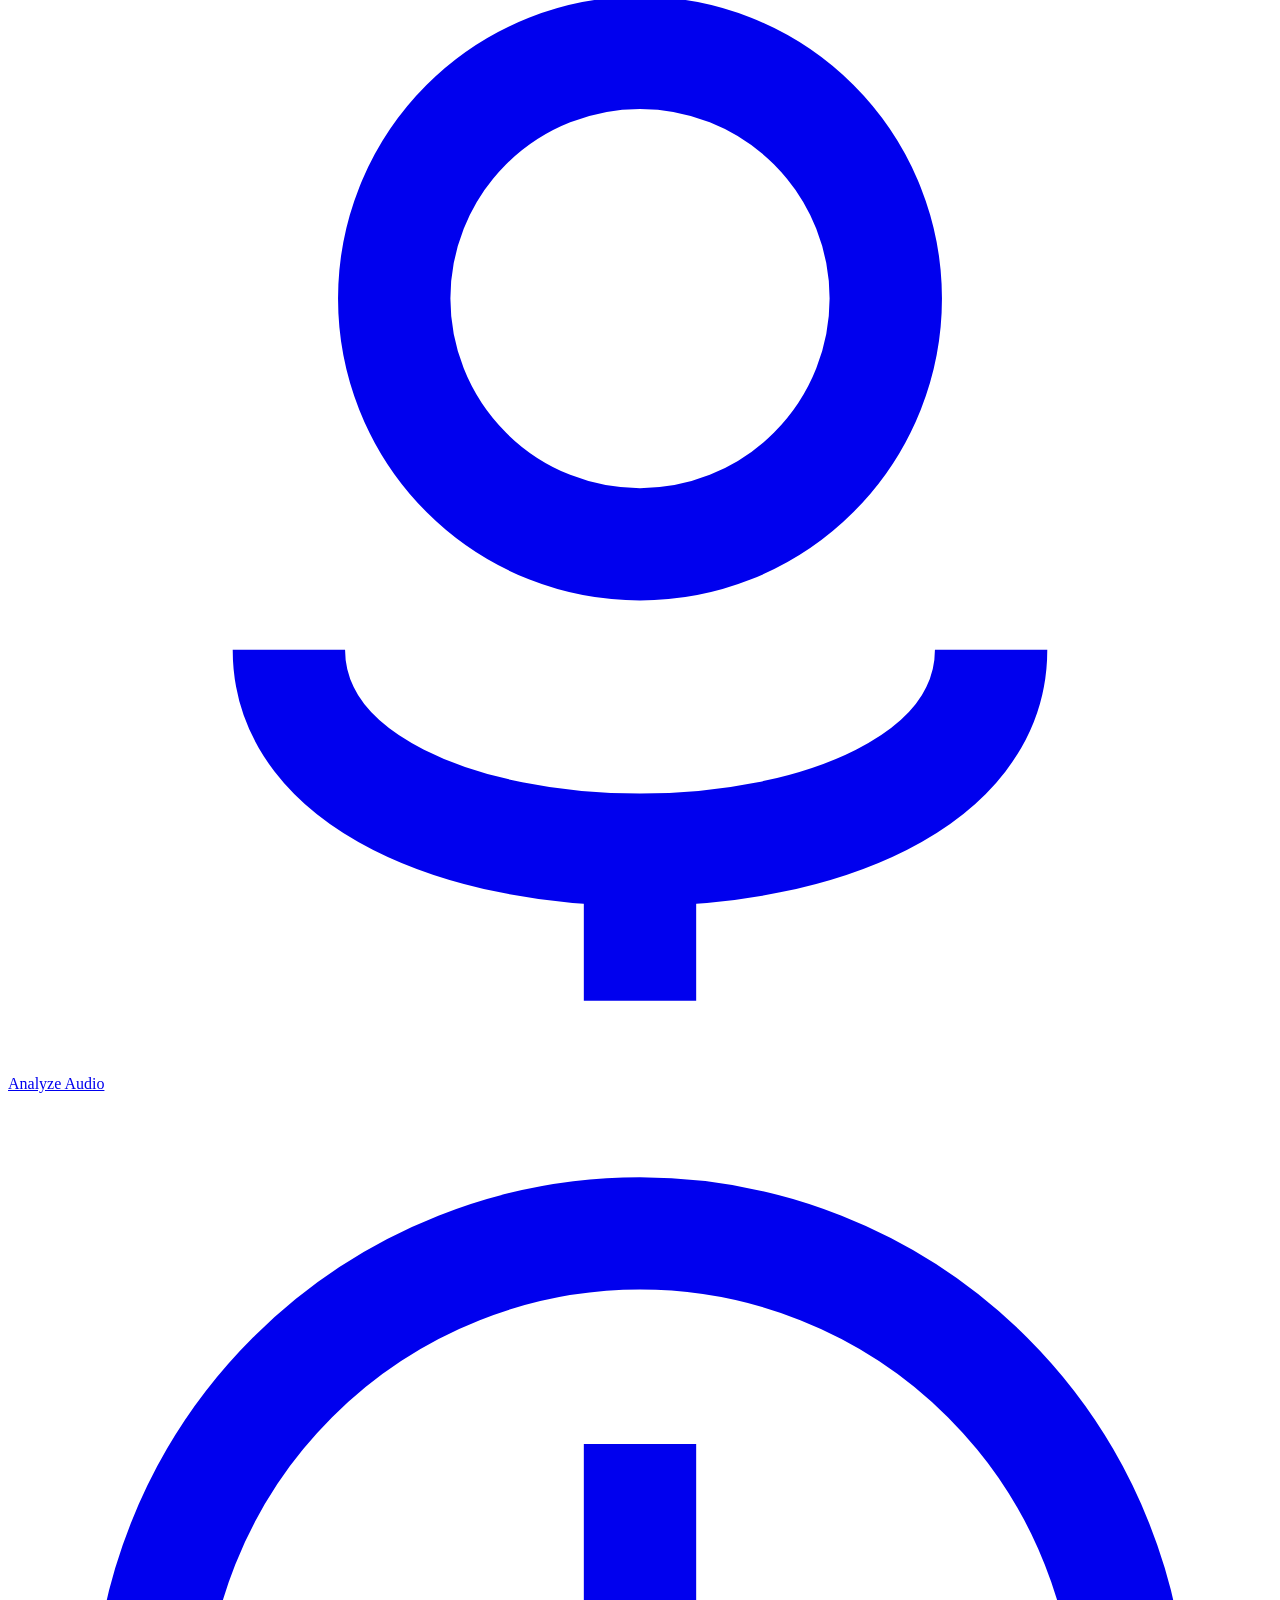
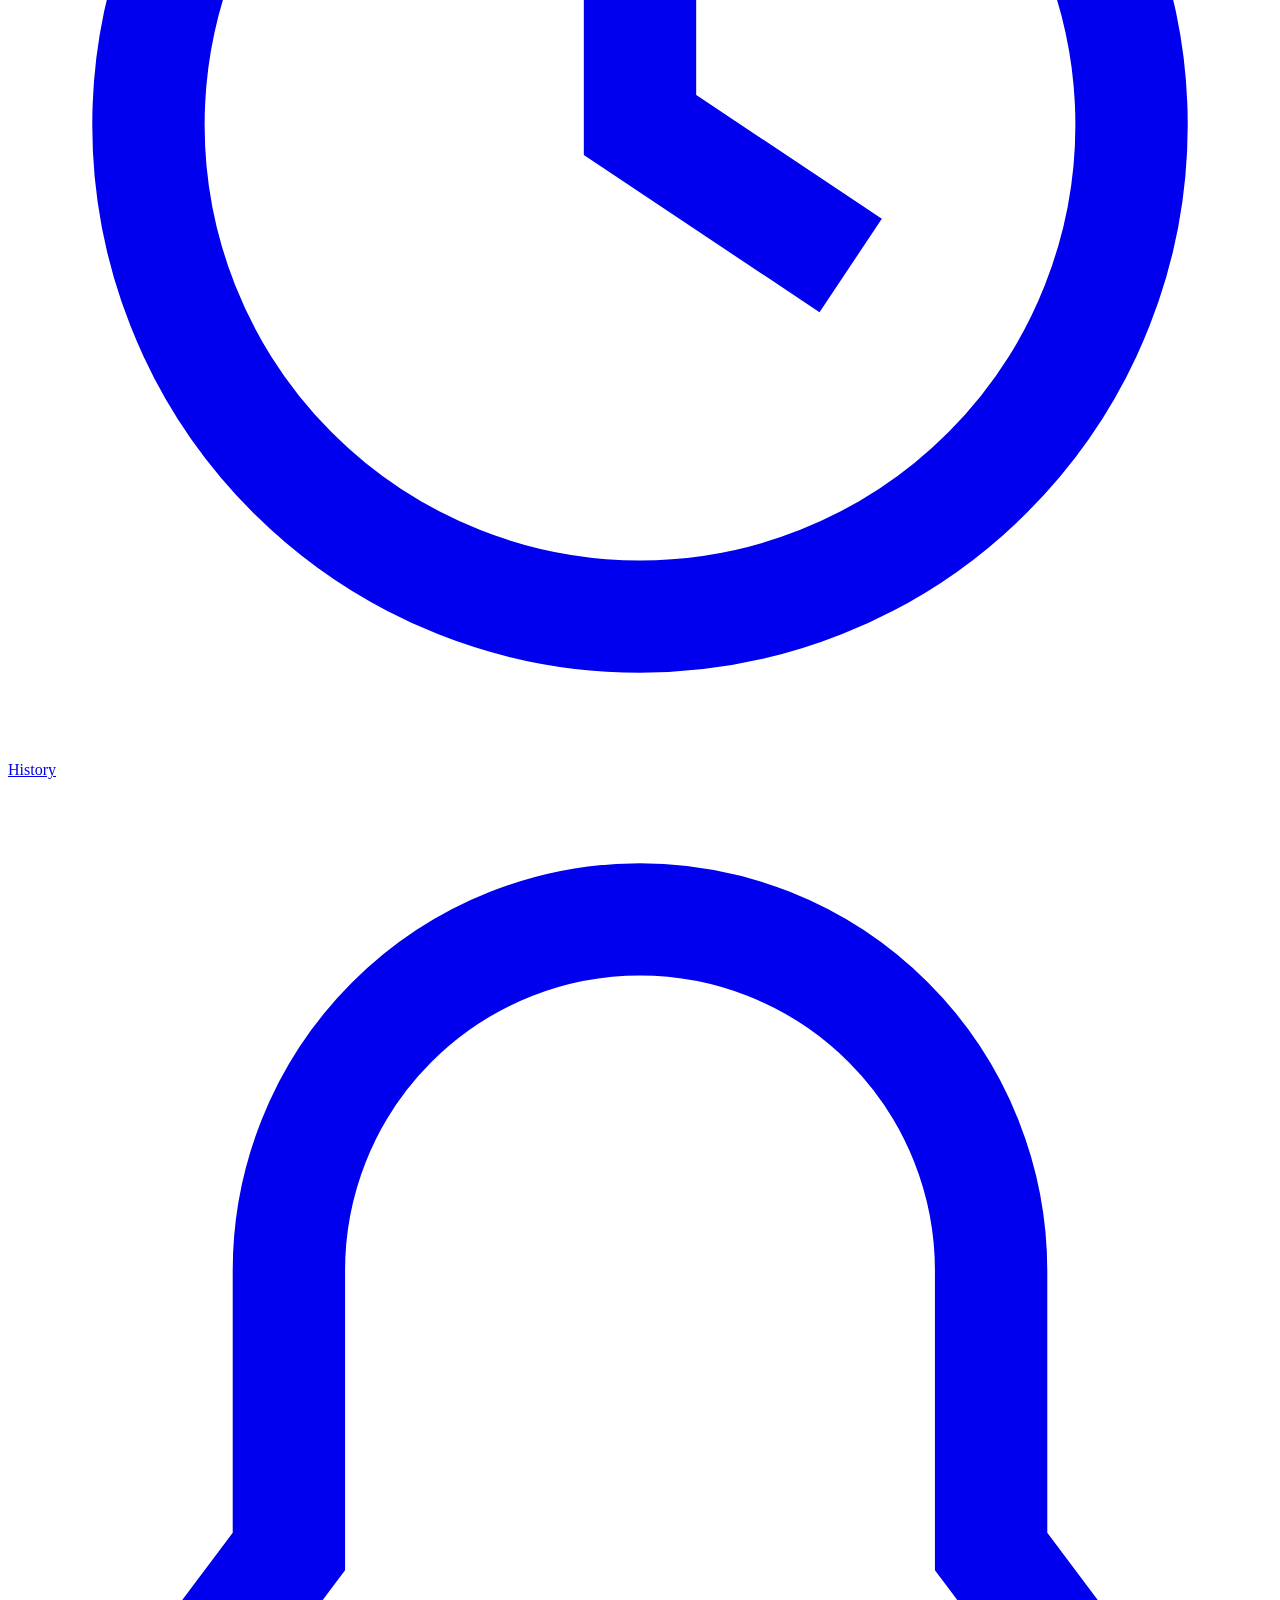
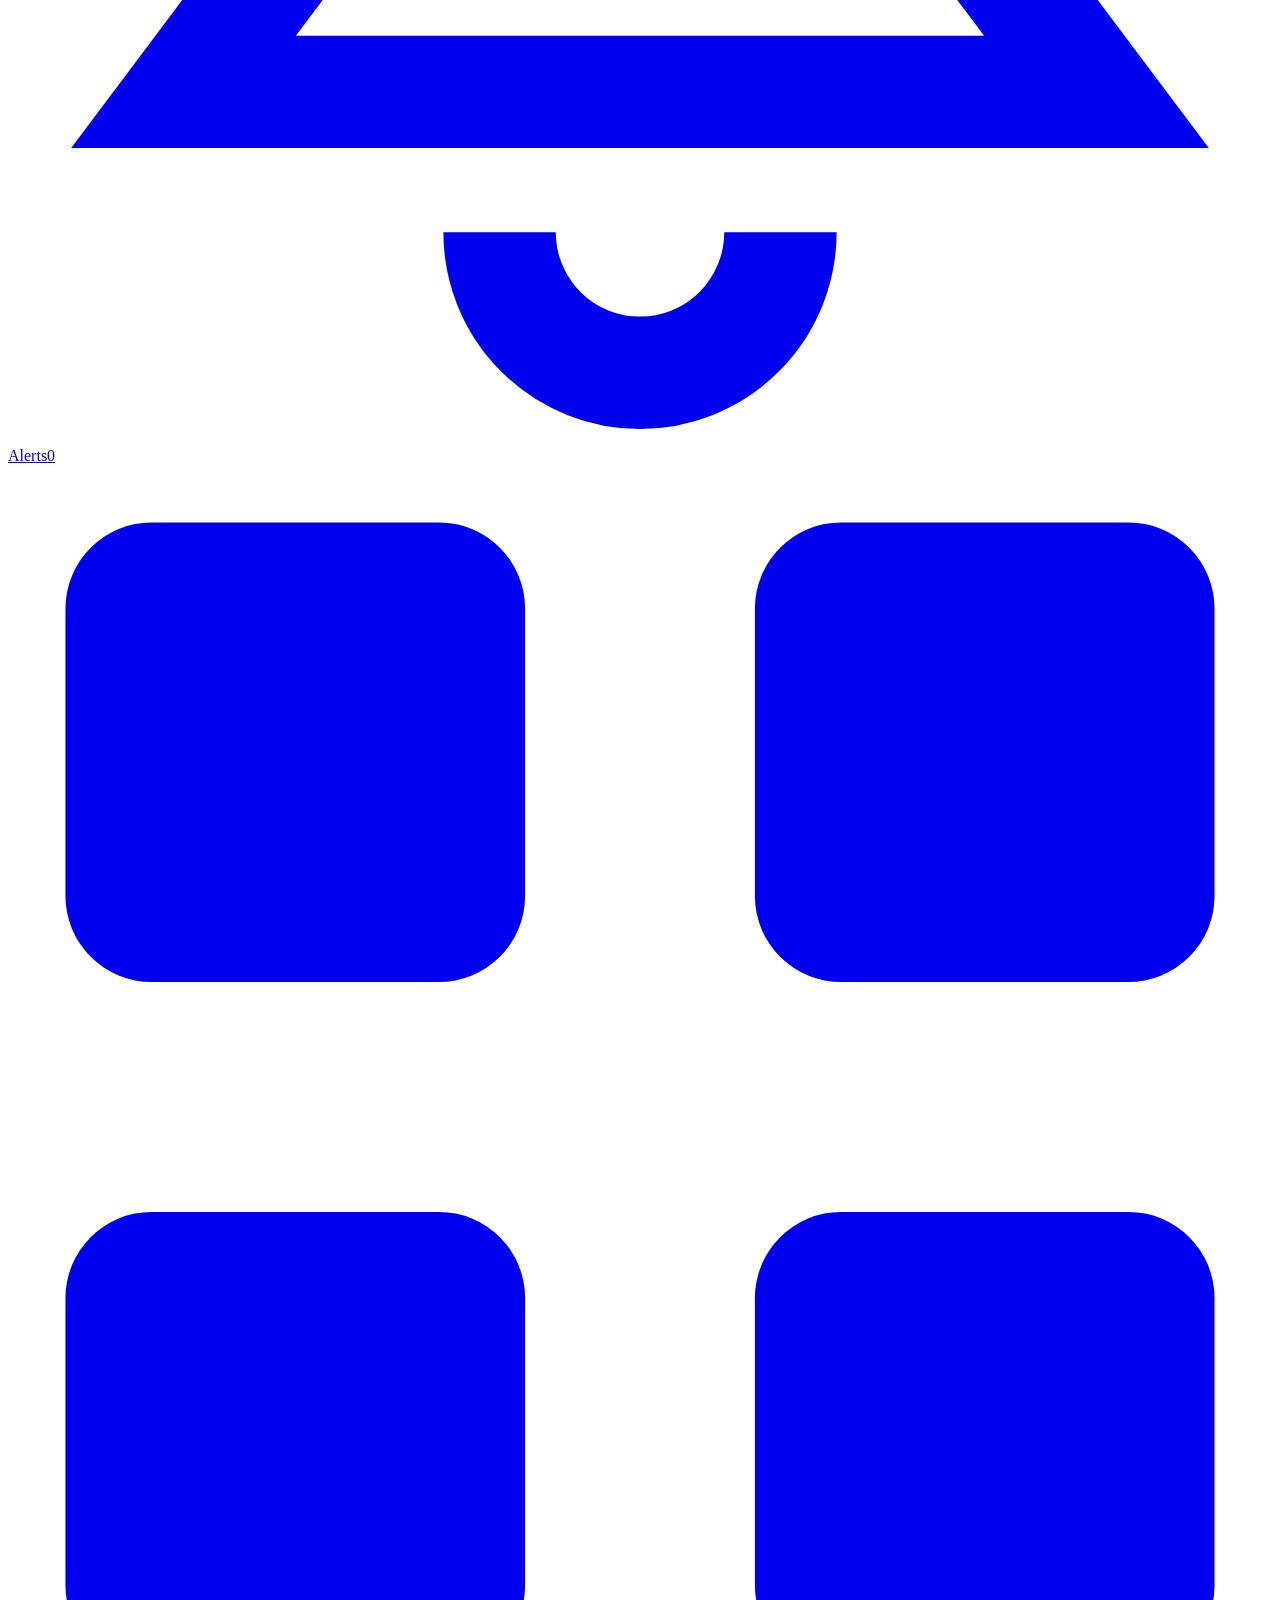
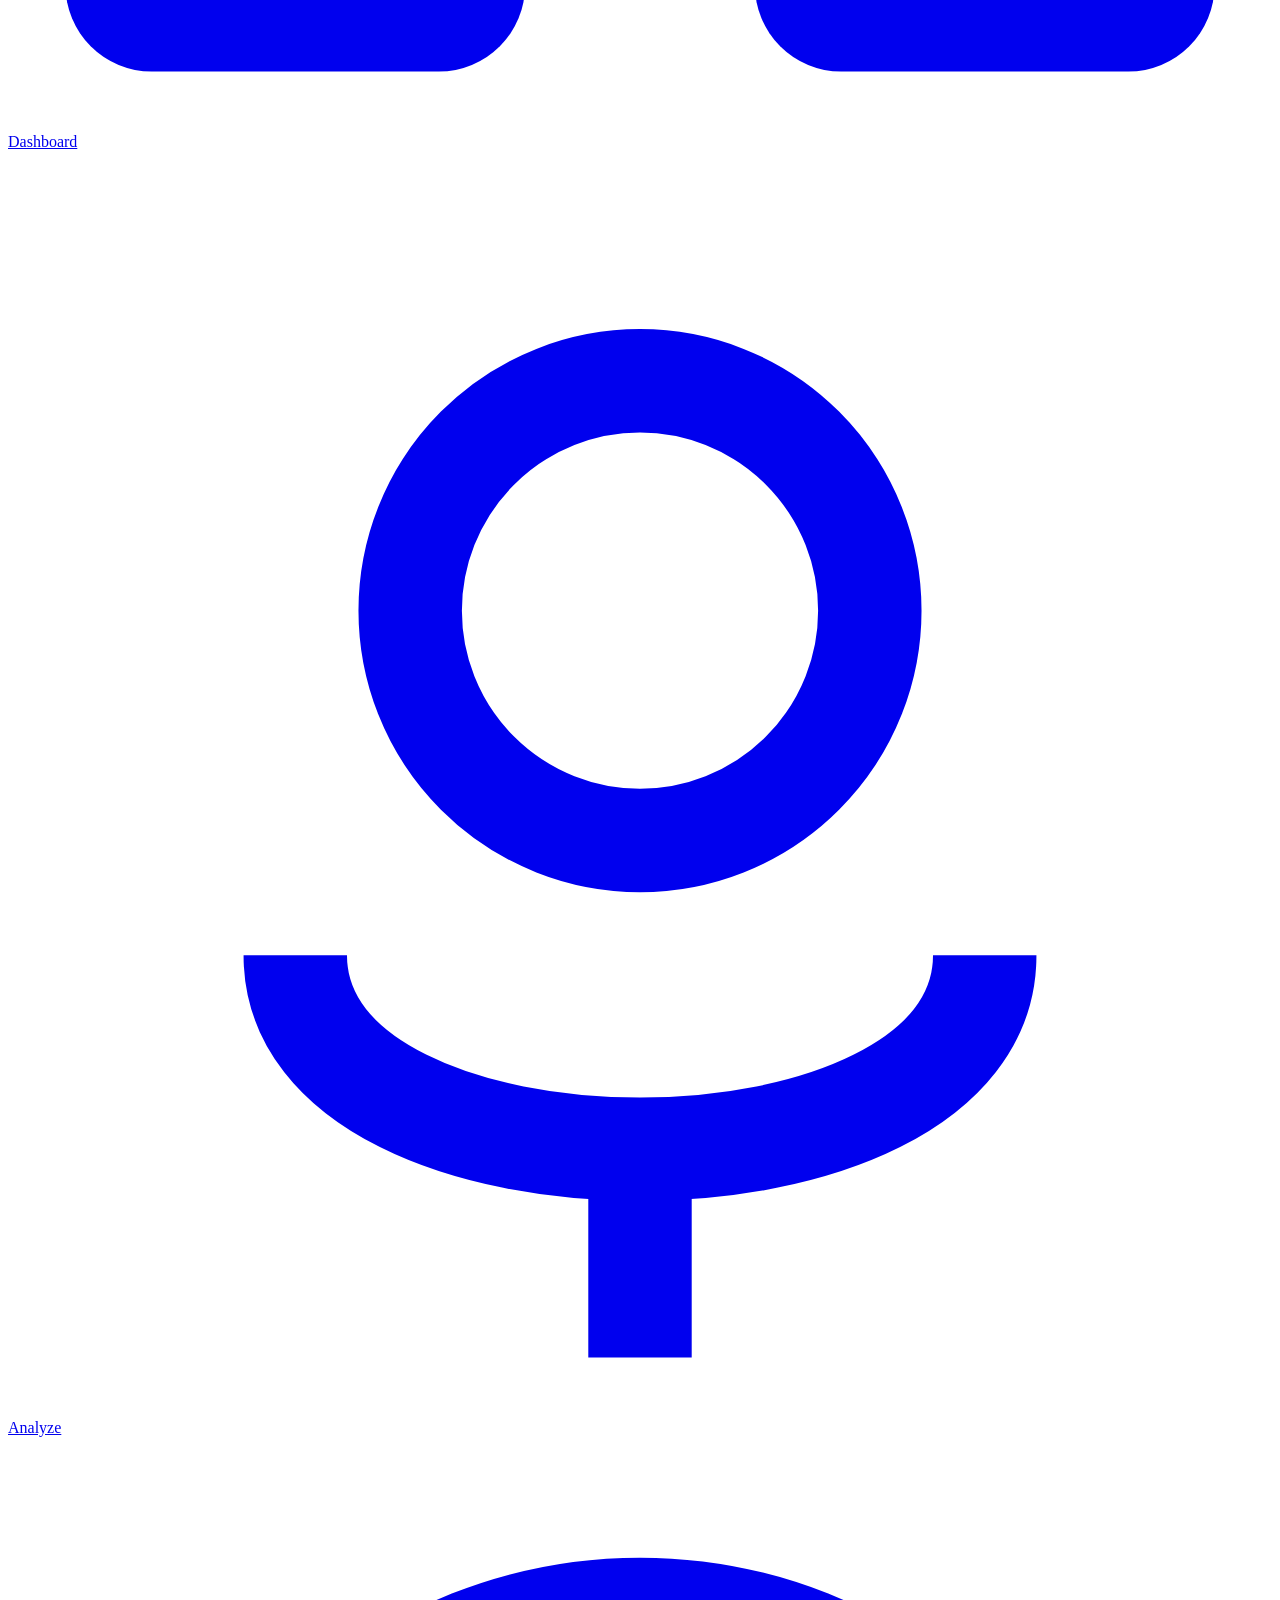
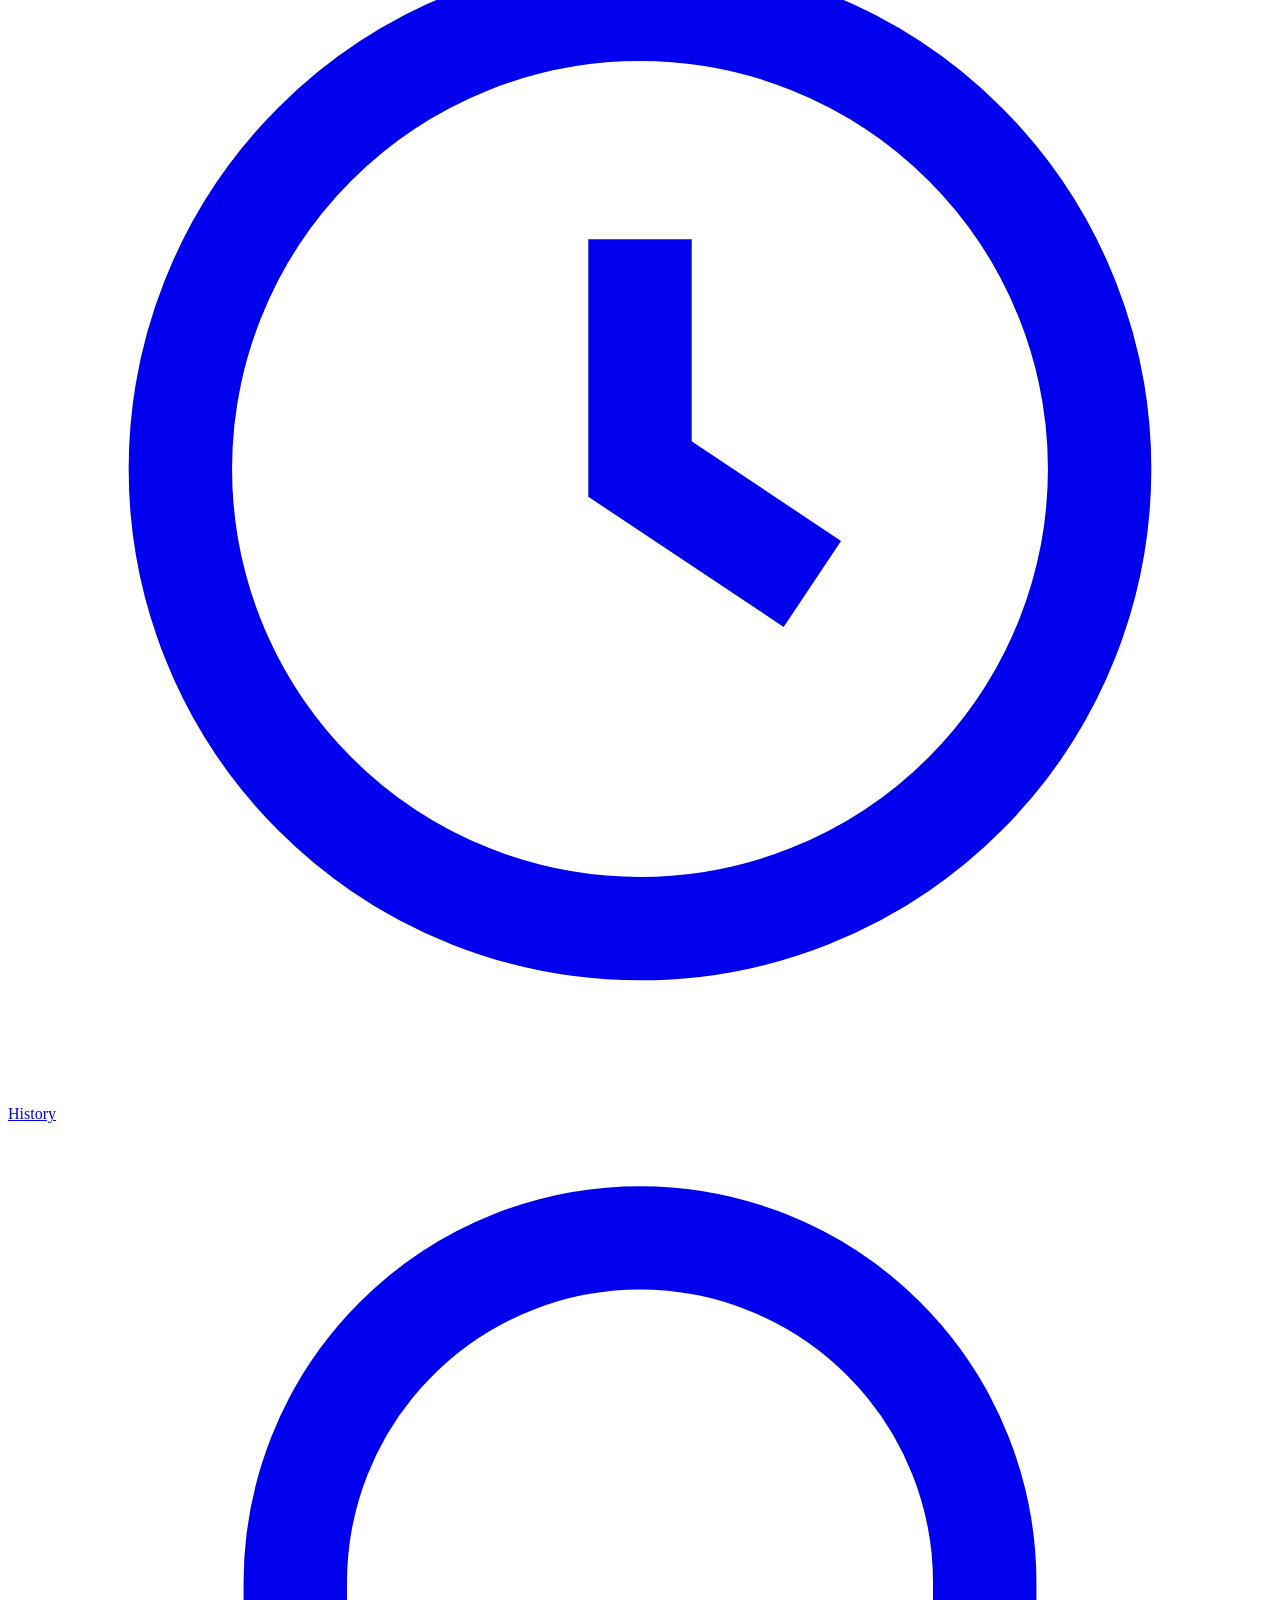
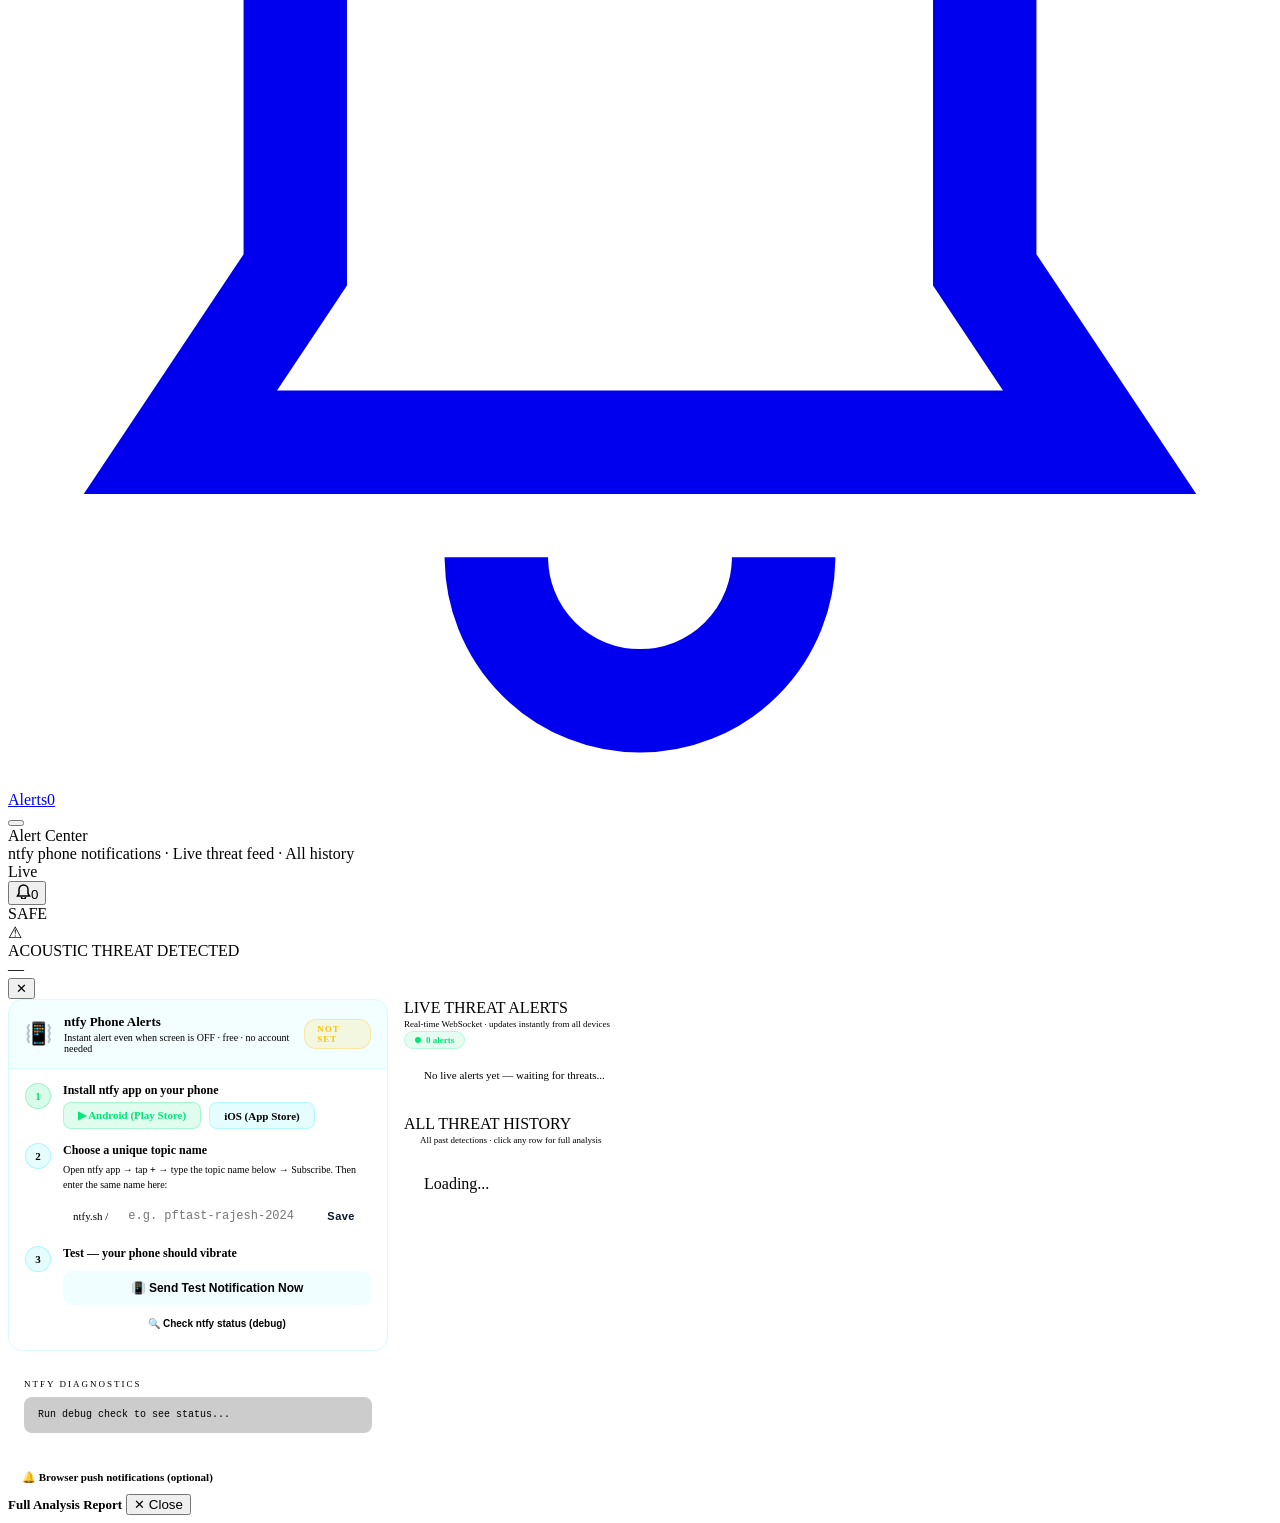
==== commit fbdc98fe: "Add files via upload" ====
--- a/public/pages/alerts.html
+++ b/public/pages/alerts.html
@@ -1,105 +1,369 @@
 <!DOCTYPE html>
 <html lang="en">
 <head>
-<meta charset="UTF-8"><meta name="viewport" content="width=device-width,initial-scale=1,maximum-scale=1,viewport-fit=cover">
-<meta name="theme-color" content="#060c17"><meta name="mobile-web-app-capable" content="yes"><meta name="apple-mobile-web-app-capable" content="yes">
+<meta charset="UTF-8">
+<meta name="viewport" content="width=device-width,initial-scale=1,maximum-scale=1,viewport-fit=cover">
+<meta name="theme-color" content="#060c17">
+<meta name="mobile-web-app-capable" content="yes">
+<meta name="apple-mobile-web-app-capable" content="yes">
+<meta name="apple-mobile-web-app-title" content="PFT-AST">
 <title>PFT-AST · Alerts</title>
-<link rel="manifest" href="/manifest.json"><link rel="apple-touch-icon" href="/icons/icon-192.png">
-
+<link rel="manifest" href="/manifest.json">
+<link rel="apple-touch-icon" href="/icons/icon-192.png">
 <link rel="stylesheet" href="/app.css">
 <script src="https://cdn.socket.io/4.7.5/socket.io.min.js"></script>
+<style>
+/* ── Alerts page v2 ── */
+.alerts-layout { display: grid; grid-template-columns: 380px 1fr; gap: 16px; align-items: start; }
+.alerts-sidebar { display: flex; flex-direction: column; gap: 14px; position: sticky; top: 70px; }
+.alerts-main { display: flex; flex-direction: column; gap: 14px; }
+
+/* ntfy setup card */
+.ntfy-card { border-radius: 14px; overflow: hidden; border: 1px solid rgba(0,229,255,.15); }
+.ntfy-card-hdr {
+  display: flex; align-items: center; gap: 12px;
+  padding: 14px 16px; background: rgba(0,229,255,.05);
+  border-bottom: 1px solid rgba(0,229,255,.12);
+}
+.ntfy-icon { font-size: 22px; flex-shrink: 0; }
+.ntfy-hdr-title { font-size: 13px; font-weight: 700; color: var(--t1); }
+.ntfy-hdr-sub { font-size: 10px; color: var(--t3); margin-top: 2px; }
+.ntfy-status-pill {
+  margin-left: auto; font-size: 9px; font-weight: 800; letter-spacing: 1px;
+  padding: 4px 12px; border-radius: 12px;
+}
+.ntfy-status-pill.active { background: rgba(0,230,118,.15); color: #00e676; border: 1px solid rgba(0,230,118,.3); }
+.ntfy-status-pill.inactive { background: rgba(255,193,7,.12); color: #ffc107; border: 1px solid rgba(255,193,7,.3); }
+
+.ntfy-steps { padding: 14px 16px; display: flex; flex-direction: column; gap: 14px; }
+.ntfy-step { display: flex; gap: 12px; align-items: flex-start; }
+.ntfy-step-num {
+  width: 24px; height: 24px; border-radius: 50%; flex-shrink: 0;
+  display: flex; align-items: center; justify-content: center;
+  font-size: 11px; font-weight: 800;
+  background: rgba(0,229,255,.1); color: var(--teal); border: 1px solid rgba(0,229,255,.25);
+}
+.ntfy-step-num.done { background: rgba(0,230,118,.15); color: #00e676; border-color: rgba(0,230,118,.3); }
+.ntfy-step-body { flex: 1; min-width: 0; }
+.ntfy-step-title { font-size: 12px; font-weight: 700; color: var(--t1); margin-bottom: 4px; }
+.ntfy-step-desc  { font-size: 10px; color: var(--t3); line-height: 1.5; margin-bottom: 8px; }
+
+.ntfy-dl-row { display: flex; gap: 8px; flex-wrap: wrap; }
+.ntfy-dl-btn {
+  font-size: 11px; font-weight: 600; padding: 6px 14px; border-radius: 8px;
+  text-decoration: none; display: inline-flex; align-items: center; gap: 5px;
+}
+.ntfy-dl-btn.android { background: rgba(0,230,118,.12); color: #00e676; border: 1px solid rgba(0,230,118,.25); }
+.ntfy-dl-btn.ios     { background: rgba(0,229,255,.1);  color: var(--teal); border: 1px solid rgba(0,229,255,.2); }
+
+.ntfy-input-row {
+  display: flex; align-items: center; gap: 0;
+  border: 1px solid var(--b); border-radius: 8px; overflow: hidden;
+  background: var(--bg2);
+}
+.ntfy-prefix {
+  padding: 9px 10px; font-size: 11px; color: var(--t3);
+  background: rgba(255,255,255,.03); border-right: 1px solid var(--b);
+  white-space: nowrap;
+}
+.ntfy-topic-inp {
+  flex: 1; background: transparent; border: none; outline: none;
+  padding: 9px 10px; font-size: 12px; color: var(--t1);
+  font-family: 'Space Mono', monospace;
+}
+.ntfy-save-btn {
+  padding: 9px 16px; background: var(--teal); color: #0a1628;
+  border: none; font-size: 11px; font-weight: 800; cursor: pointer;
+  letter-spacing: .5px;
+}
+.ntfy-save-btn:hover { background: #00f5ff; }
+
+.ntfy-test-btn {
+  width: 100%; padding: 10px; border-radius: 8px; font-size: 12px; font-weight: 700;
+  border: 2px solid var(--teal); color: var(--teal); background: rgba(0,229,255,.06);
+  cursor: pointer; transition: all .2s; margin-top: 6px;
+}
+.ntfy-test-btn:hover { background: rgba(0,229,255,.15); }
+.ntfy-test-btn:disabled { opacity: .5; cursor: not-allowed; }
+
+.ntfy-debug-btn {
+  width: 100%; padding: 7px; border-radius: 6px; font-size: 10px; font-weight: 600;
+  border: 1px solid var(--b); color: var(--t3); background: transparent;
+  cursor: pointer; margin-top: 6px;
+}
+.ntfy-debug-btn:hover { border-color: var(--teal); color: var(--teal); }
+
+.ntfy-result {
+  display: none; padding: 8px 10px; border-radius: 6px; font-size: 11px;
+  margin-top: 6px; line-height: 1.5;
+}
+.ntfy-result.ok  { background: rgba(0,230,118,.1); color: #00e676; border: 1px solid rgba(0,230,118,.2); }
+.ntfy-result.err { background: rgba(255,23,68,.08); color: #ff5252; border: 1px solid rgba(255,23,68,.2); }
+
+.ntfy-active-box {
+  background: rgba(0,230,118,.06); border: 1px solid rgba(0,230,118,.2);
+  border-radius: 8px; padding: 10px 12px; margin-top: 6px;
+}
+.ntfy-active-row { display: flex; justify-content: space-between; font-size: 11px;
+  color: var(--t2); padding: 3px 0; border-bottom: 1px solid rgba(0,230,118,.1); }
+.ntfy-active-row:last-child { border-bottom: none; }
+.ntfy-active-row strong { color: #00e676; }
+
+/* Diagnostic strip */
+.diag-strip {
+  background: rgba(0,0,0,.2); border: 1px solid var(--b); border-radius: 8px;
+  padding: 10px 14px; font-size: 10px; color: var(--t3); font-family: monospace;
+  line-height: 1.6;
+}
+.diag-ok  { color: #00e676; }
+.diag-err { color: #ff5252; }
+.diag-warn { color: #ffc107; }
+
+/* Alert list */
+.alert-item {
+  display: flex; align-items: flex-start; gap: 12px;
+  padding: 12px 14px; border-bottom: 1px solid var(--b);
+  cursor: pointer; transition: background .15s;
+}
+.alert-item:last-child { border-bottom: none; }
+.alert-item:hover { background: rgba(255,255,255,.02); }
+.ai-icon-wrap {
+  width: 36px; height: 36px; border-radius: 10px; flex-shrink: 0;
+  display: flex; align-items: center; justify-content: center;
+  font-size: 16px; background: rgba(255,23,68,.12); border: 1px solid rgba(255,23,68,.3);
+}
+.ai-body { flex: 1; min-width: 0; }
+.ai-title { font-size: 12px; font-weight: 700; color: var(--red2); }
+.ai-detail { font-size: 10px; color: var(--t3); margin-top: 2px; }
+.ai-time  { font-size: 9px; color: var(--t4); margin-top: 3px; font-family: monospace; }
+.ai-score { font-size: 18px; font-weight: 900; color: var(--red2); font-family: 'Orbitron', monospace; flex-shrink: 0; }
+
+/* Live badge */
+.live-badge {
+  display: inline-flex; align-items: center; gap: 5px;
+  font-size: 9px; font-weight: 700; padding: 3px 10px; border-radius: 10px;
+  background: rgba(0,230,118,.1); color: #00e676; border: 1px solid rgba(0,230,118,.2);
+}
+.live-badge .dot { width: 6px; height: 6px; border-radius: 50%; background: #00e676;
+  animation: blink 1s infinite; }
+
+@media (max-width: 900px) {
+  .alerts-layout { grid-template-columns: 1fr; }
+  .alerts-sidebar { position: static; }
+}
+@keyframes blink { 0%,100%{opacity:1} 50%{opacity:.3} }
+</style>
 </head>
 <body>
 <div class="overlay" id="overlay" onclick="closeNav()"></div>
 <aside class="sidebar" id="sidebar">
-  <div class="sidebar-top"><div class="logo-mark"><svg width="34" height="34" viewBox="0 0 34 34" fill="none"><circle cx="17" cy="17" r="15" stroke="#00e5ff" stroke-width="1" opacity=".2"/><circle cx="17" cy="17" r="9" stroke="#00e5ff" stroke-width="1" opacity=".5"/><circle cx="17" cy="17" r="3" fill="#00e5ff"/><line x1="17" y1="2" x2="17" y2="8" stroke="#00e5ff" stroke-width="1.5"/><line x1="17" y1="26" x2="17" y2="32" stroke="#00e5ff" stroke-width="1.5"/><line x1="2" y1="17" x2="8" y2="17" stroke="#00e5ff" stroke-width="1.5"/><line x1="26" y1="17" x2="32" y2="17" stroke="#00e5ff" stroke-width="1.5"/></svg></div><div><div class="app-name">PFT-AST</div><div class="app-tag">Threat Intelligence</div></div><button class="sidebar-close" onclick="closeNav()">✕</button></div>
+  <div class="sidebar-top">
+    <div class="logo-mark"><svg width="34" height="34" viewBox="0 0 34 34" fill="none"><circle cx="17" cy="17" r="15" stroke="#00e5ff" stroke-width="1" opacity=".2"/><circle cx="17" cy="17" r="9" stroke="#00e5ff" stroke-width="1" opacity=".5"/><circle cx="17" cy="17" r="3" fill="#00e5ff"/><line x1="17" y1="2" x2="17" y2="8" stroke="#00e5ff" stroke-width="1.5"/><line x1="17" y1="26" x2="17" y2="32" stroke="#00e5ff" stroke-width="1.5"/><line x1="2" y1="17" x2="8" y2="17" stroke="#00e5ff" stroke-width="1.5"/><line x1="26" y1="17" x2="32" y2="17" stroke="#00e5ff" stroke-width="1.5"/></svg></div>
+    <div><div class="app-name">PFT-AST</div><div class="app-tag">Threat Intelligence</div></div>
+    <button class="sidebar-close" onclick="closeNav()">✕</button>
+  </div>
   <div class="live-pill" id="livePill"><span class="live-dot" id="liveDot"></span><span id="liveLabel">CONNECTING...</span></div>
   <nav class="sidebar-nav">
-    <a href="/"                   class="nav-a" data-p="dashboard"><svg class="nav-ic" viewBox="0 0 18 18" fill="currentColor"><rect x="1" y="1" width="7" height="7" rx="1.5"/><rect x="10" y="1" width="7" height="7" rx="1.5"/><rect x="1" y="10" width="7" height="7" rx="1.5"/><rect x="10" y="10" width="7" height="7" rx="1.5"/></svg>Dashboard</a>
+    <a href="/" class="nav-a" data-p="dashboard"><svg class="nav-ic" viewBox="0 0 18 18" fill="currentColor"><rect x="1" y="1" width="7" height="7" rx="1.5"/><rect x="10" y="1" width="7" height="7" rx="1.5"/><rect x="1" y="10" width="7" height="7" rx="1.5"/><rect x="10" y="10" width="7" height="7" rx="1.5"/></svg>Dashboard</a>
     <a href="/pages/analyze.html" class="nav-a" data-p="analyze"><svg class="nav-ic" viewBox="0 0 18 18" fill="none" stroke="currentColor" stroke-width="1.6"><circle cx="9" cy="7" r="3.5"/><path d="M4 12c0 3.8 10 3.8 10 0"/><line x1="9" y1="15" x2="9" y2="17"/></svg>Analyze Audio</a>
     <a href="/pages/history.html" class="nav-a" data-p="history"><svg class="nav-ic" viewBox="0 0 18 18" fill="none" stroke="currentColor" stroke-width="1.6"><circle cx="9" cy="9" r="7"/><polyline points="9,5 9,9 12,11"/></svg>History</a>
-    <a href="/pages/alerts.html"  class="nav-a on" data-p="alerts"><svg class="nav-ic" viewBox="0 0 18 18" fill="none" stroke="currentColor" stroke-width="1.6"><path d="M9 2a5 5 0 0 0-5 5v4l-1.5 2h13L14 11V7a5 5 0 0 0-5-5z"/><path d="M7 15a2 2 0 0 0 4 0"/></svg>Alerts</a>
+    <a href="/pages/alerts.html" class="nav-a on" data-p="alerts"><svg class="nav-ic" viewBox="0 0 18 18" fill="none" stroke="currentColor" stroke-width="1.6"><path d="M9 2a5 5 0 0 0-5 5v4l-1.5 2h13L14 11V7a5 5 0 0 0-5-5z"/><path d="M7 15a2 2 0 0 0 4 0"/></svg>Alerts<span class="nav-badge" id="navAlertBadge">0</span></a>
   </nav>
 </aside>
+
 <nav class="bot-nav"><div class="bot-nav-inner">
-  <a href="/"                   class="bn" data-p="dashboard"><svg class="bn-ic" viewBox="0 0 22 22" fill="currentColor"><rect x="1" y="1" width="8" height="8" rx="1.5"/><rect x="13" y="1" width="8" height="8" rx="1.5"/><rect x="1" y="13" width="8" height="8" rx="1.5"/><rect x="13" y="13" width="8" height="8" rx="1.5"/></svg>Dashboard</a>
+  <a href="/" class="bn" data-p="dashboard"><svg class="bn-ic" viewBox="0 0 22 22" fill="currentColor"><rect x="1" y="1" width="8" height="8" rx="1.5"/><rect x="13" y="1" width="8" height="8" rx="1.5"/><rect x="1" y="13" width="8" height="8" rx="1.5"/><rect x="13" y="13" width="8" height="8" rx="1.5"/></svg>Dashboard</a>
   <a href="/pages/analyze.html" class="bn" data-p="analyze"><svg class="bn-ic" viewBox="0 0 22 22" fill="none" stroke="currentColor" stroke-width="1.8"><circle cx="11" cy="8" r="4"/><path d="M5 14c0 4.5 12 4.5 12 0"/><line x1="11" y1="18" x2="11" y2="21"/></svg>Analyze</a>
   <a href="/pages/history.html" class="bn" data-p="history"><svg class="bn-ic" viewBox="0 0 22 22" fill="none" stroke="currentColor" stroke-width="1.8"><circle cx="11" cy="11" r="8"/><polyline points="11,7 11,11 14,13"/></svg>History</a>
-  <a href="/pages/alerts.html"  class="bn on" data-p="alerts"><svg class="bn-ic" viewBox="0 0 22 22" fill="none" stroke="currentColor" stroke-width="1.8"><path d="M11 2a6 6 0 0 0-6 6v5L3 16h16l-2-3V8a6 6 0 0 0-6-6z"/><path d="M8.5 18a2.5 2.5 0 0 0 5 0"/></svg>Alerts<span class="bn-bdg" id="bnAlertDot">0</span></a>
-  <a href="/pages/localise.html" class="bn" data-p="localise"><svg class="bn-ic" viewBox="0 0 22 22" fill="none" stroke="currentColor" stroke-width="1.8"><circle cx="11" cy="11" r="8"/><circle cx="11" cy="11" r="3"/><line x1="11" y1="3" x2="11" y2="6"/><line x1="11" y1="16" x2="11" y2="19"/><line x1="3" y1="11" x2="6" y2="11"/><line x1="16" y1="11" x2="19" y2="11"/></svg>Localise</a>
+  <a href="/pages/alerts.html" class="bn on" data-p="alerts"><svg class="bn-ic" viewBox="0 0 22 22" fill="none" stroke="currentColor" stroke-width="1.8"><path d="M11 2a6 6 0 0 0-6 6v5L3 16h16l-2-3V8a6 6 0 0 0-6-6z"/><path d="M8.5 18a2.5 2.5 0 0 0 5 0"/></svg>Alerts<span class="bn-bdg" id="bnAlertDot">0</span></a>
 </div></nav>
+
 <div class="shell">
 <header class="topbar">
-  <div class="topbar-l"><button class="hamburger" onclick="openNav()"><span></span><span></span><span></span></button><div><div class="topbar-title">Alert Center</div><div class="topbar-sub">Push notifications &amp; threat history</div></div></div>
-  <div class="topbar-r"><div class="conn-badge" id="connBadge"><span class="cbd"></span><span>Live</span></div><button class="bell-btn" id="bellBtn"><svg width="15" height="15" viewBox="0 0 15 15" fill="none" stroke="currentColor" stroke-width="1.5"><path d="M7.5 1A4.5 4.5 0 0 0 3 5.5v4L1.5 12h12L12 9.5v-4A4.5 4.5 0 0 0 7.5 1z"/><path d="M5.5 13a2 2 0 0 0 4 0"/></svg><span class="bell-ct" id="bellCount">0</span></button></div>
+  <div class="topbar-l">
+    <button class="hamburger" onclick="openNav()"><span></span><span></span><span></span></button>
+    <div><div class="topbar-title">Alert Center</div><div class="topbar-sub">ntfy phone notifications · Live threat feed · All history</div></div>
+  </div>
+  <div class="topbar-r">
+    <div class="conn-badge" id="connBadge"><span class="cbd"></span><span>Live</span></div>
+    <button class="bell-btn" id="bellBtn"><svg width="15" height="15" viewBox="0 0 15 15" fill="none" stroke="currentColor" stroke-width="1.5"><path d="M7.5 1A4.5 4.5 0 0 0 3 5.5v4L1.5 12h12L12 9.5v-4A4.5 4.5 0 0 0 7.5 1z"/><path d="M5.5 13a2 2 0 0 0 4 0"/></svg><span class="bell-ct" id="bellCount">0</span></button>
+    <div class="status-chip" id="statusChip"><span class="sdot"></span><span class="status-txt">SAFE</span></div>
+  </div>
 </header>
+
 <main class="main">
-  <div class="alert-banner" id="alertBanner"><span class="ab-icon">⚠</span><div class="ab-body"><div class="ab-title">THREAT DETECTED</div><div class="ab-detail" id="bannerDetail">—</div></div><button class="ab-close" onclick="closeBanner()">✕</button></div>
-
-  <!-- ntfy Real-Time Alerts -->
-  <div class="ntfy-setup-card">
-    <div class="ntfy-header">
-      <div class="ntfy-logo">&#x1F4F3;</div>
-      <div><div class="ntfy-title">ntfy &mdash; Real-Time Phone Alerts</div>
-        <div class="ntfy-sub">Instant message even when <b>screen is OFF</b> &amp; app is closed &mdash; free</div></div>
-      <div class="ntfy-badge" id="ntfyBadge">NOT SET UP</div>
-    </div>
-    <div class="ntfy-step"><div class="ntfy-step-num done">1</div>
-      <div class="ntfy-step-body"><div class="ntfy-step-title">Install ntfy app</div>
-        <div class="ntfy-dl-row">
-          <a class="ntfy-dl-btn android" href="https://play.google.com/store/apps/details?id=io.heckel.ntfy" target="_blank">&#x25B6; Android</a>
-          <a class="ntfy-dl-btn ios" href="https://apps.apple.com/app/ntfy/id1625396347" target="_blank"> iOS</a>
-        </div></div></div>
-    <div class="ntfy-step"><div class="ntfy-step-num" id="ntfyStep2Num">2</div>
-      <div class="ntfy-step-body"><div class="ntfy-step-title">Enter your topic name</div>
-        <div class="ntfy-step-desc">Open ntfy &#8594; tap + &#8594; type a name &#8594; Subscribe. Then enter it here:</div>
-        <div class="ntfy-input-row">
-          <span class="ntfy-server-prefix">ntfy.sh /</span>
-          <input type="text" id="ntfyTopicInput" class="ntfy-topic-input" placeholder="e.g. pftast-rajesh-2024" autocomplete="off" autocorrect="off" spellcheck="false">
-          <button class="ntfy-save-btn" onclick="saveNtfyTopic()">Save</button>
-        </div>
-        <div id="ntfySaveResult"></div>
-        <div class="ntfy-current" id="ntfyCurrent" style="display:none">Topic: <strong id="ntfyCurrentTopic"></strong>
-          <button onclick="changeNtfyTopic()" style="font-size:10px;color:var(--teal);background:none;border:none;cursor:pointer;margin-left:6px">Change</button>
-        </div></div></div>
-    <div class="ntfy-step"><div class="ntfy-step-num" id="ntfyStep3Num">3</div>
-      <div class="ntfy-step-body"><div class="ntfy-step-title">Test it</div>
-        <div class="ntfy-step-desc">Tap below &mdash; your phone should vibrate within 3 seconds</div>
-        <button class="ntfy-test-btn" id="ntfyTestBtn" onclick="testNtfy()">&#x1F4F3; Send Test to My Phone Now</button>
-        <div id="ntfyTestResult"></div></div></div>
-    <div class="ntfy-step" id="ntfyDoneStep" style="display:none"><div class="ntfy-step-num done">&#x2713;</div>
-      <div class="ntfy-step-body"><div class="ntfy-step-title" style="color:var(--teal)">You are protected!</div>
-        <div class="ntfy-active-box">
-          <div class="ntfy-active-row"><span>Topic:</span><strong id="ntfyActiveTopic">&#8212;</strong></div>
-          <div class="ntfy-active-row"><span>Server:</span><strong>ntfy.sh (free)</strong></div>
-          <div class="ntfy-active-row"><span>Priority:</span><strong>URGENT (breaks DND)</strong></div>
-        </div></div></div>
-  </div>
-  <details style="margin-bottom:14px">
-    <summary style="font-size:12px;font-weight:600;color:var(--teal);cursor:pointer;padding:10px 14px;background:rgba(0,229,255,.06);border-radius:8px;border:1px solid rgba(0,229,255,.15);list-style:none">&#x1F514; Also enable browser push (optional)</summary>
-    <div style="padding:12px;border:1px solid var(--b);border-top:none;border-radius:0 0 8px 8px">
-      <p style="font-size:11px;color:var(--t3);margin:0 0 8px">Works when tab is open. ntfy above works even with screen off.</p>
-      <button class="btn-push" id="btnPush" onclick="togglePush()">Enable Push Notifications</button>
-      <div class="push-status" id="pushSt">Not subscribed</div>
-    </div>
-  </details>
-    <!-- Live alerts (WebSocket) -->
-  <div class="card" style="margin-bottom:12px">
-    <div class="feed-hd"><div><div class="card-title">LIVE THREAT ALERTS</div><div style="font-size:9px;color:var(--t4);margin-top:2px">Updates instantly from all connected devices</div></div><div class="feed-live"><span class="feed-ldot"></span><span id="liveAlertCt">0 alerts</span></div></div>
-    <div class="alert-list" id="liveAlerts"><div class="empty" style="padding:20px">No live alerts yet</div></div>
-  </div>
-
-  <!-- Historical threats from DB -->
-  <div class="card">
-    <div class="card-hd"><span class="card-title">ALL THREAT HISTORY</span></div>
-    <div class="card-sub">Every past detection (score ≥ τ = 0.75) from all devices</div>
-    <div class="alert-list" id="histAlerts"><div class="empty" style="padding:20px">Loading...</div></div>
+  <div class="alert-banner" id="alertBanner"><span class="ab-icon">⚠</span><div class="ab-body"><div class="ab-title">ACOUSTIC THREAT DETECTED</div><div class="ab-detail" id="bannerDetail">—</div></div><button class="ab-close" onclick="closeBanner()">✕</button></div>
+
+  <div class="alerts-layout">
+
+    <!-- ── LEFT: ntfy setup ── -->
+    <div class="alerts-sidebar">
+
+      <!-- ntfy Setup Card -->
+      <div class="ntfy-card">
+        <div class="ntfy-card-hdr">
+          <span class="ntfy-icon">📳</span>
+          <div>
+            <div class="ntfy-hdr-title">ntfy Phone Alerts</div>
+            <div class="ntfy-hdr-sub">Instant alert even when screen is OFF · free · no account needed</div>
+          </div>
+          <span class="ntfy-status-pill inactive" id="ntfyBadge">NOT SET</span>
+        </div>
+
+        <div class="ntfy-steps">
+
+          <!-- Step 1: Install -->
+          <div class="ntfy-step">
+            <div class="ntfy-step-num done">1</div>
+            <div class="ntfy-step-body">
+              <div class="ntfy-step-title">Install ntfy app on your phone</div>
+              <div class="ntfy-dl-row">
+                <a class="ntfy-dl-btn android" href="https://play.google.com/store/apps/details?id=io.heckel.ntfy" target="_blank">▶ Android (Play Store)</a>
+                <a class="ntfy-dl-btn ios" href="https://apps.apple.com/app/ntfy/id1625396347" target="_blank"> iOS (App Store)</a>
+              </div>
+            </div>
+          </div>
+
+          <!-- Step 2: Subscribe -->
+          <div class="ntfy-step">
+            <div class="ntfy-step-num" id="ntfyStep2Num">2</div>
+            <div class="ntfy-step-body">
+              <div class="ntfy-step-title">Choose a unique topic name</div>
+              <div class="ntfy-step-desc">Open ntfy app → tap <b>+</b> → type the topic name below → Subscribe. Then enter the same name here:</div>
+              <div class="ntfy-input-row">
+                <span class="ntfy-prefix">ntfy.sh /</span>
+                <input type="text" id="ntfyTopicInput" class="ntfy-topic-inp" placeholder="e.g. pftast-rajesh-2024" autocomplete="off" autocorrect="off" spellcheck="false">
+                <button class="ntfy-save-btn" onclick="saveNtfyTopic()">Save</button>
+              </div>
+              <div class="ntfy-result" id="ntfySaveResult"></div>
+              <div id="ntfyCurrent" style="display:none;font-size:11px;color:var(--t2);margin-top:6px">
+                Active topic: <strong id="ntfyCurrentTopic" style="color:var(--teal)"></strong>
+                <button onclick="changeNtfyTopic()" style="font-size:10px;color:var(--t3);background:none;border:none;cursor:pointer;margin-left:8px;text-decoration:underline">change</button>
+              </div>
+            </div>
+          </div>
+
+          <!-- Step 3: Test -->
+          <div class="ntfy-step">
+            <div class="ntfy-step-num" id="ntfyStep3Num">3</div>
+            <div class="ntfy-step-body">
+              <div class="ntfy-step-title">Test — your phone should vibrate</div>
+              <button class="ntfy-test-btn" id="ntfyTestBtn" onclick="testNtfy()">📳 Send Test Notification Now</button>
+              <div class="ntfy-result" id="ntfyTestResult"></div>
+
+              <!-- Debug button -->
+              <button class="ntfy-debug-btn" onclick="debugNtfy()">🔍 Check ntfy status (debug)</button>
+              <div class="ntfy-result" id="ntfyDebugResult"></div>
+            </div>
+          </div>
+
+          <!-- Done state -->
+          <div class="ntfy-step" id="ntfyDoneStep" style="display:none">
+            <div class="ntfy-step-num done">✓</div>
+            <div class="ntfy-step-body">
+              <div class="ntfy-step-title" style="color:#00e676">You are protected!</div>
+              <div class="ntfy-active-box">
+                <div class="ntfy-active-row"><span>Topic</span><strong id="ntfyActiveTopic">—</strong></div>
+                <div class="ntfy-active-row"><span>Server</span><strong>ntfy.sh (free)</strong></div>
+                <div class="ntfy-active-row"><span>Priority</span><strong>URGENT — breaks DND</strong></div>
+                <div class="ntfy-active-row"><span>Trigger</span><strong>Any HIGH / MEDIUM risk</strong></div>
+              </div>
+            </div>
+          </div>
+
+        </div>
+      </div>
+
+      <!-- Diagnostics card -->
+      <div class="card" style="padding:14px 16px" id="diagCard" style="display:none">
+        <div style="font-size:9px;letter-spacing:2px;color:var(--t3);margin-bottom:8px">NTFY DIAGNOSTICS</div>
+        <div class="diag-strip" id="diagStrip">Run debug check to see status...</div>
+      </div>
+
+      <!-- Browser push (optional) -->
+      <details>
+        <summary style="font-size:11px;font-weight:600;color:var(--t3);cursor:pointer;padding:10px 14px;background:var(--bg2);border-radius:8px;border:1px solid var(--b);list-style:none">🔔 Browser push notifications (optional)</summary>
+        <div style="padding:12px;border:1px solid var(--b);border-top:none;border-radius:0 0 8px 8px;background:var(--bg2)">
+          <p style="font-size:10px;color:var(--t3);margin:0 0 8px">Works only when browser tab is open. ntfy above works with screen off.</p>
+          <button class="btn-push" id="btnPush" onclick="togglePush()">Enable Browser Push</button>
+          <div class="push-status" id="pushSt" style="font-size:10px;color:var(--t3);margin-top:6px">Not subscribed</div>
+        </div>
+      </details>
+
+    </div><!-- /alerts-sidebar -->
+
+    <!-- ── RIGHT: Threat feed ── -->
+    <div class="alerts-main">
+
+      <!-- Live WebSocket alerts -->
+      <div class="card">
+        <div class="feed-hd">
+          <div>
+            <div class="card-title">LIVE THREAT ALERTS</div>
+            <div style="font-size:9px;color:var(--t4);margin-top:2px">Real-time WebSocket · updates instantly from all devices</div>
+          </div>
+          <div class="live-badge"><span class="dot"></span><span id="liveAlertCt">0 alerts</span></div>
+        </div>
+        <div id="liveAlerts"><div class="empty" style="padding:20px;font-size:11px">No live alerts yet — waiting for threats...</div></div>
+      </div>
+
+      <!-- Historical threats -->
+      <div class="card">
+        <div class="card-hd">
+          <span class="card-title">ALL THREAT HISTORY</span>
+        </div>
+        <div style="font-size:9px;color:var(--t3);padding:2px 16px 10px">All past detections · click any row for full analysis</div>
+        <div id="histAlerts"><div class="empty" style="padding:20px">Loading...</div></div>
+      </div>
+
+    </div><!-- /alerts-main -->
   </div>
 </main>
 </div>
 
-<div class="hist-modal" id="histModal" onclick="if(event.target===this)closeHistoryModal()"><div class="hist-modal-inner"><div class="hist-modal-topbar"><span style="font-size:13px;font-weight:700;color:var(--t1)">Full Analysis Report</span><button class="hist-modal-close" onclick="closeHistoryModal()">&#x2715; Close</button></div><div class="hist-modal-body" id="histModalBody"></div></div></div>
+<div class="hist-modal" id="histModal" onclick="if(event.target===this)closeHistoryModal()">
+  <div class="hist-modal-inner">
+    <div class="hist-modal-topbar">
+      <span style="font-size:13px;font-weight:700;color:var(--t1)">Full Analysis Report</span>
+      <button class="hist-modal-close" onclick="closeHistoryModal()">✕ Close</button>
+    </div>
+    <div class="hist-modal-body" id="histModalBody"></div>
+  </div>
+</div>
+
 <script src="/config.js"></script>
-<script src="/app.js"></script><script>window.PAGE='alerts'; initPage();</script>
+<script src="/app.js"></script>
+<script>
+window.PAGE = 'alerts';
+initPage();
+
+/* Extra: debug ntfy */
+async function debugNtfy() {
+  const btn = document.querySelector('.ntfy-debug-btn');
+  const res  = document.getElementById('ntfyDebugResult');
+  const diag = document.getElementById('diagStrip');
+  const diagCard = document.getElementById('diagCard');
+  if (btn) btn.textContent = '🔍 Checking...';
+  try {
+    const data = await fetch(window.BACKEND_URL + '/api/ntfy-debug').then(r => r.json());
+    let html = '';
+    html += `<span class="${data.topic_configured?'diag-ok':'diag-err'}">● Topic: ${data.topic}</span>\n`;
+    html += `<span class="${data.ntfy_env_var?'diag-ok':'diag-warn'}">● NTFY_TOPIC env var: ${data.ntfy_env_var?'set':'not set (using saved file)'}</span>\n`;
+    html += `<span class="${data.config_file_exists?'diag-ok':'diag-warn'}">● Config file: ${data.config_file_exists?'exists':'not found'}</span>\n`;
+    if (data.test_sent !== undefined) {
+      html += `<span class="${data.test_sent?'diag-ok':'diag-err'}">● Test send: ${data.test_sent?'SUCCESS':'FAILED'}</span>\n`;
+    }
+    html += `<span style="color:var(--t3)">Server: ${data.server}  Frontend: ${data.frontend_url}</span>`;
+    if (diag) { diag.innerHTML = html; diagCard.style.display = 'block'; }
+
+    const msg = data.message || (data.test_sent ? '✓ ntfy is working!' : '✗ ntfy failed');
+    showNtfyResult(res, msg, !!data.test_sent);
+  } catch(e) {
+    showNtfyResult(res, 'Debug failed: ' + e.message, false);
+  } finally {
+    if (btn) btn.textContent = '🔍 Check ntfy status (debug)';
+  }
+}
+</script>
 </body>
 </html>
